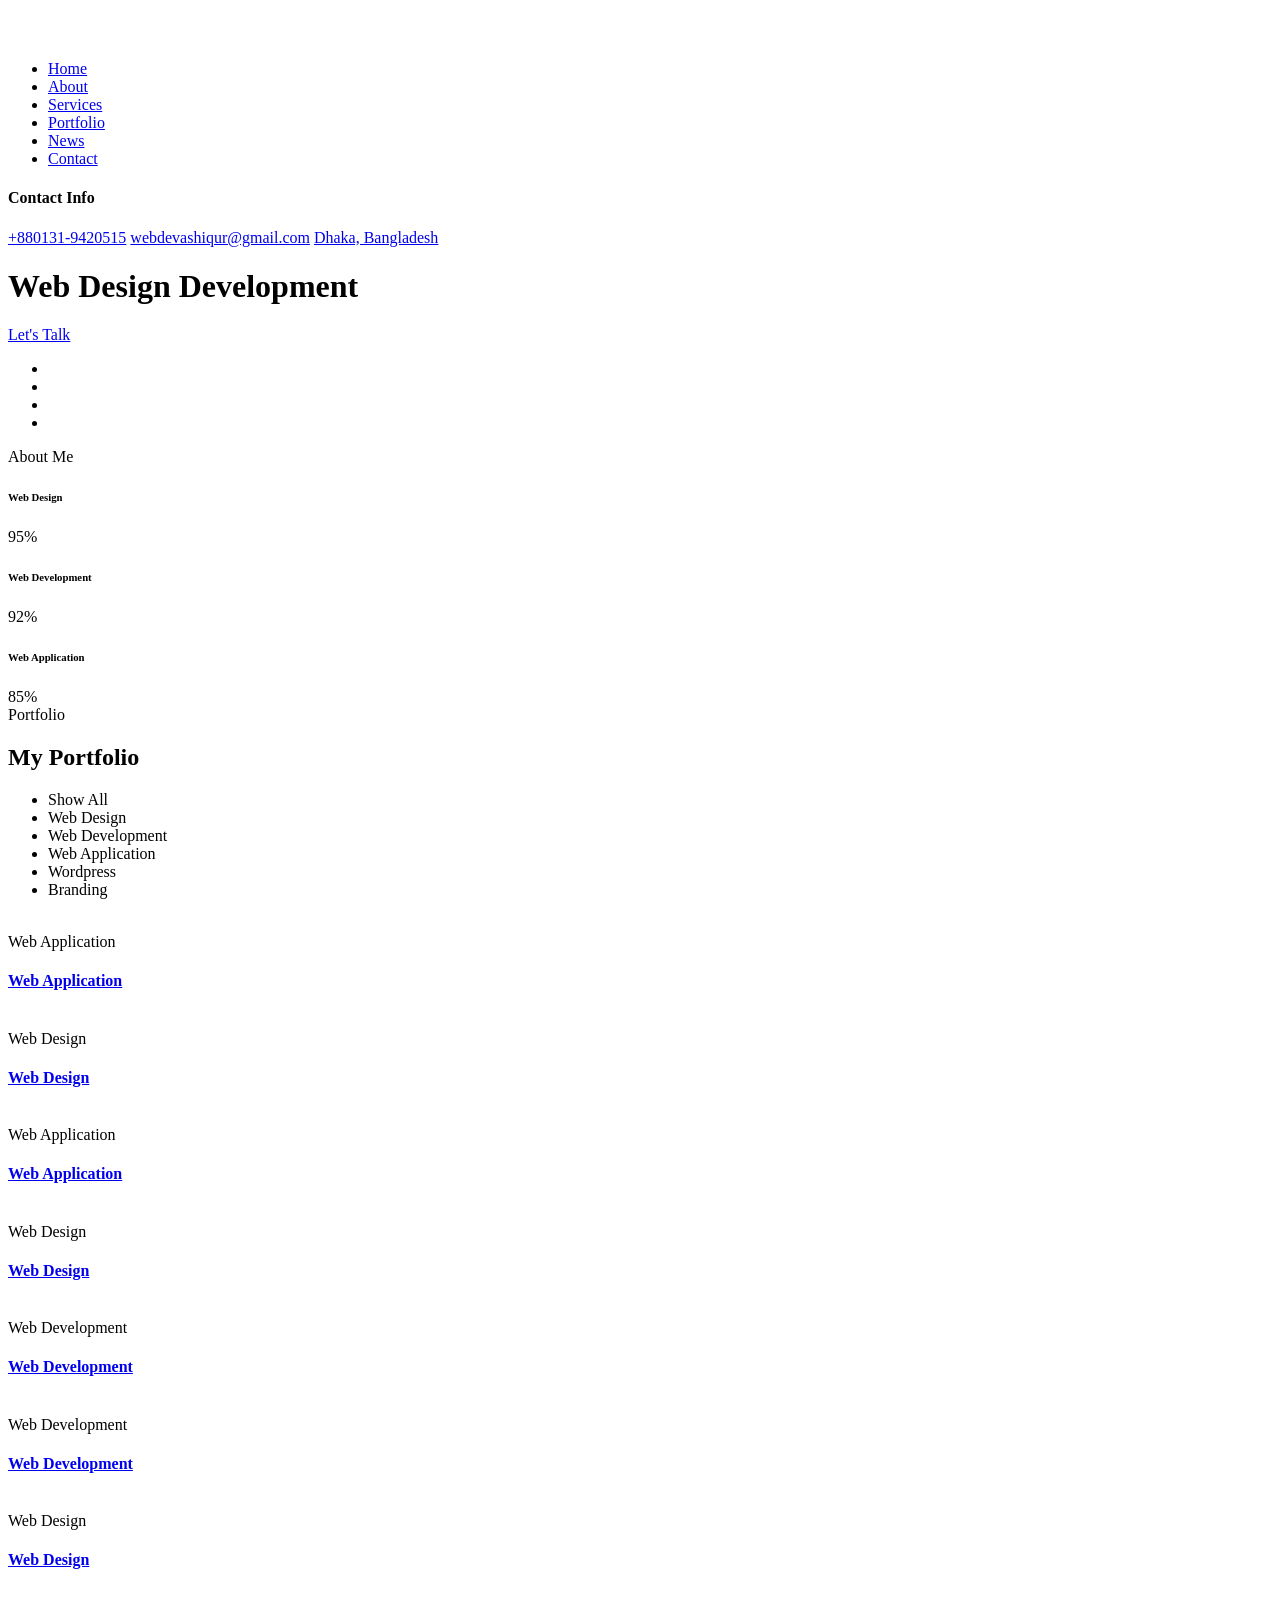
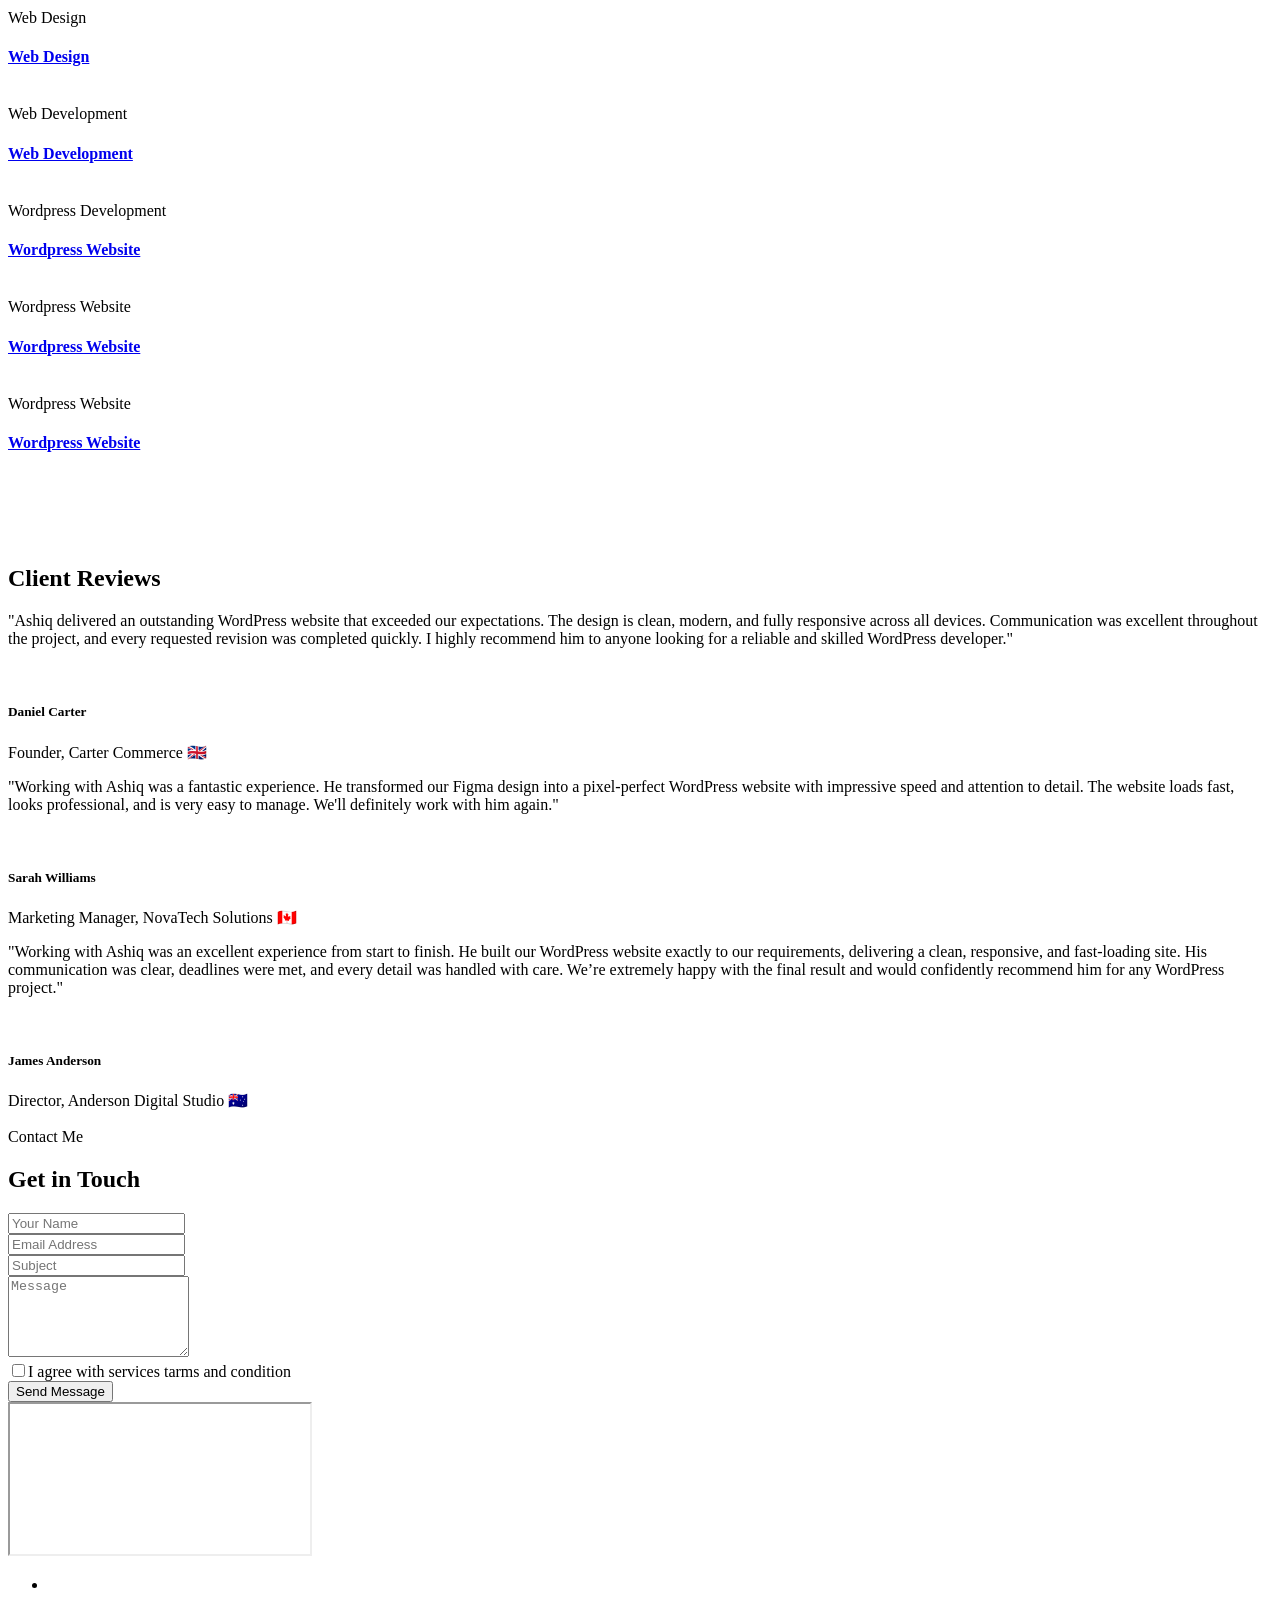
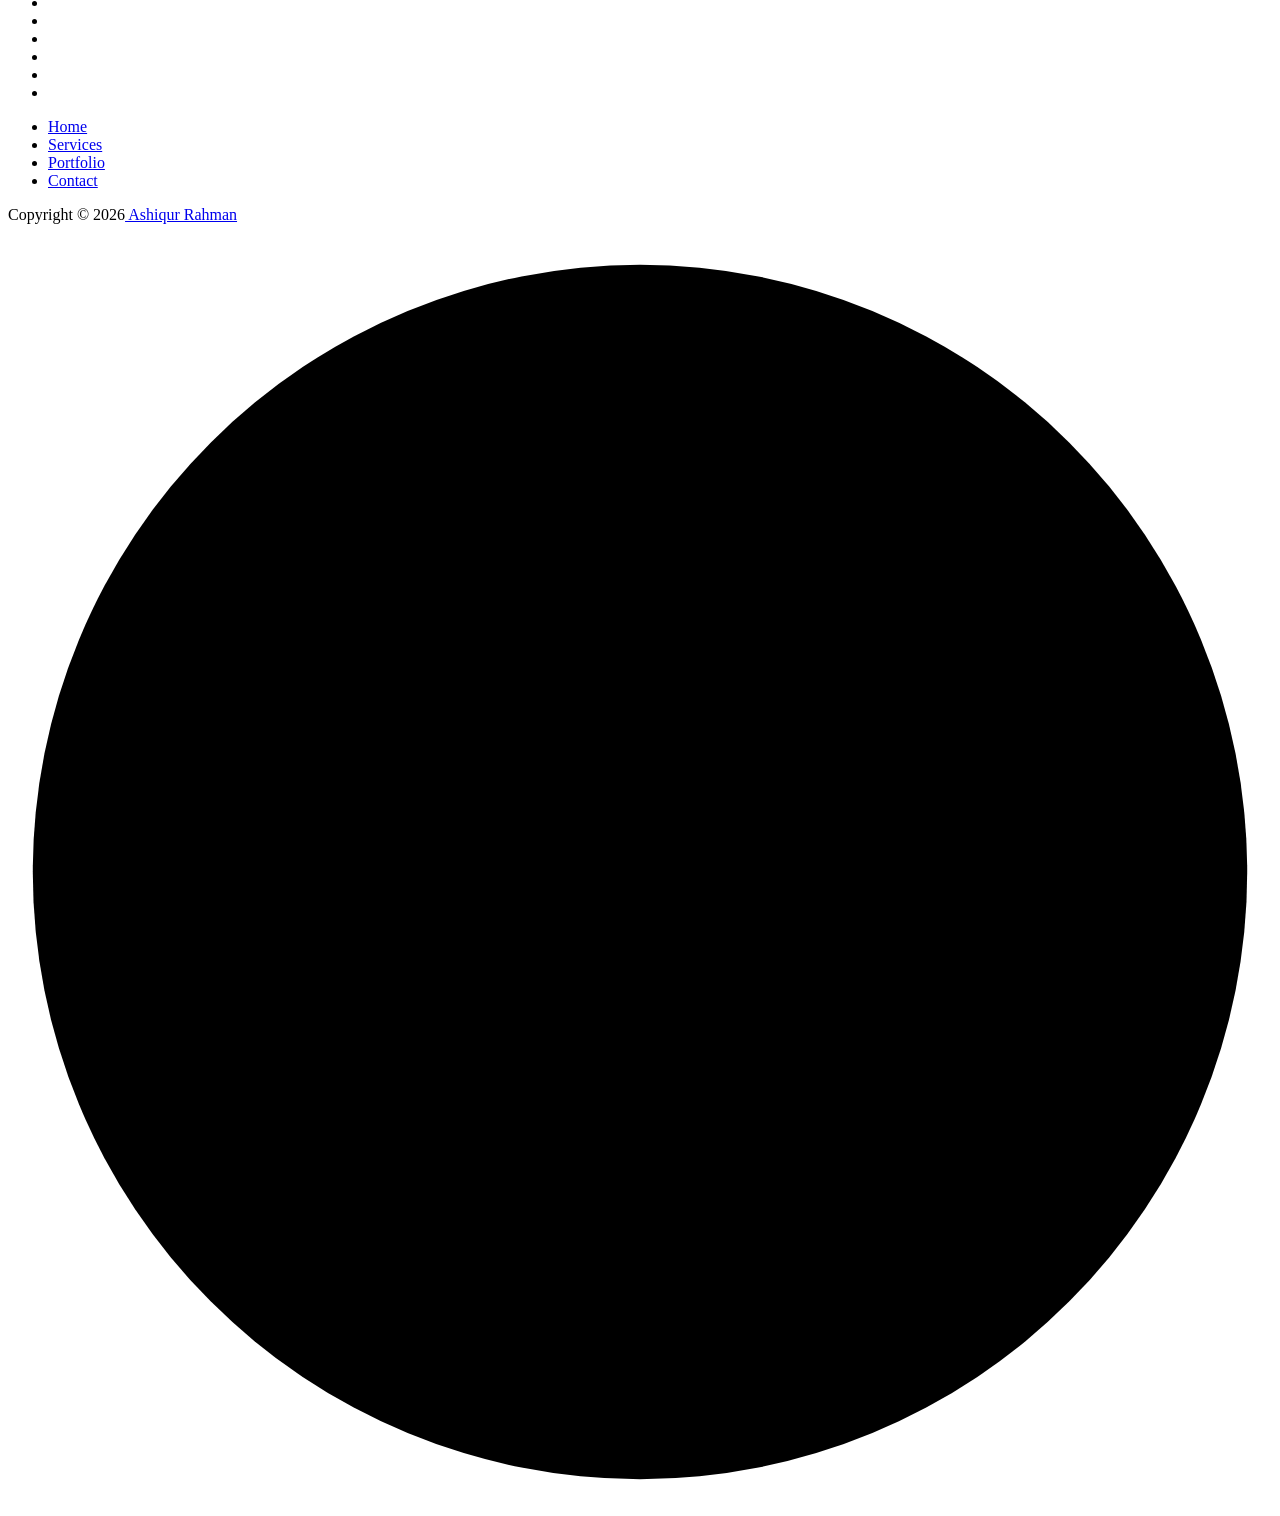
==== index.html @ 3140363d "Add files via upload" ====
<!DOCTYPE html>
<html lang="en">
  <head>
    <!-- Start Meta -->
    <meta charset="UTF-8" />
    <meta http-equiv="X-UA-Compatible" content="IE=edge" />
    <meta name="description" content="Ashiqur Rahman - Portfolio" />
    <meta
      name="keywords"
      content="Ashiqur Rahman, Web Designer, Web Developer, Wordpress, Wordpress Developer, Creative, Digital, multipage, landing, freelancer template"
    />
    <meta name="author" content="Ashiqur-Rahman" />
    <meta name="viewport" content="width=device-width, initial-scale=1" />
    <!-- Title of Site -->
    <title>Ashiqur Rahman - Portfolio</title>
    <!-- Favicons -->
    <link rel="icon" type="image/png" href="assets/img/favicon.png" />
    <!-- Bootstrap CSS -->
    <link rel="stylesheet" href="assets/css/bootstrap.min.css" />
    <!-- font awesome -->
    <link rel="stylesheet" href="assets/css/all.css" />
    <!-- Animate CSS -->
    <link rel="stylesheet" href="assets/css/animate.css" />
    <!-- Swiper -->
    <link rel="stylesheet" href="assets/css/swiper-bundle.min.css" />
    <!-- Magnific -->
    <link rel="stylesheet" href="assets/css/magnific-popup.css" />
    <!-- Mean menu -->
    <link rel="stylesheet" href="assets/css/meanmenu.min.css" />
    <!-- Custom CSS -->
    <link rel="stylesheet" href="assets/sass/style.css" />
  </head>

  <body class="custom__cursor">
    <div class="custom__cursor-one"></div>
    <div class="custom__cursor-two"></div>
    <!-- Preloader start -->
    <div class="theme-loader">
      <div class="spinner">
        <div class="double-bounce1"></div>
        <div class="double-bounce2"></div>
      </div>
    </div>
    <!-- Preloader end -->
    <!-- Header Area Start -->
    <div class="header__area three">
      <div class="container custom-container">
        <div class="header__area-box">
          <div class="header__area-box-logo">
            <a href="index.html">
              <img src="assets/img/logo-2.png" alt="" />
            </a>
          </div>
          <div class="header__area-box-sidebar d-block">
            <div class="header__area-box-sidebar-popup-icon">
              <a href="#"><i class="fal fa-bars"></i></a>
            </div>
          </div>
          <!-- sidebar Menu Start -->
          <div class="header__area-box-sidebar-popup">
            <div class="sidebar-close-btn">
              <a href="#"><i class="fal fa-times"></i></a>
            </div>
            <div class="header__area-box-sidebar-popup-logo">
              <a href="index.html">
                <img src="assets/img/logo-2.png" alt="" />
              </a>
            </div>
            <div class="header__area-box-sidebar-popup-menu">
              <ul>
                <li class="toggle-menu">
                  <a href="#">Home</a>
                </li>
                <li><a href="about.html">About</a></li>
                <li><a href="services.html">Services</a></li>
                <li><a href="portfolio.html">Portfolio</a></li>
                <li><a href="blog.html">News</a></li>
                <li><a href="contact.html">Contact</a></li>
              </ul>
            </div>
            <div class="contact__info">
              <h4 class="mb-25">Contact Info</h4>
              <div class="contact__info-list">
                <a href="tel:+8801319420515"
                  ><i class="fal fa-phone-alt"></i>+880131-9420515</a
                >
                <a href="mailto:webdevashiqur@gmail.com"
                  ><i class="fal fa-envelope-open-text"></i>webdevashiqur@gmail.com</a
                >
                <a href="#"
                  ><i class="fal fa-map-marker-alt"></i>Dhaka, Bangladesh</a
                >
              </div>
            </div>
          </div>
          <div class="sidebar-overlay"></div>
          <!-- sidebar Menu Start -->
        </div>
      </div>
    </div>
    <!-- Header Area End -->
    <!-- Banner Area Start -->
    <div class="banner__area-three" data-background="assets/img/banner-3.jpg">
      <div class="container">
        <div class="row">
          <div class="col-xl-12">
            <div class="banner__area-three-content">
              <h1>Web Design <span>Development</span></h1>
              <a class="theme-btn-1" href="contact.html"
                >Let's Talk <i class="fal fa-long-arrow-right"></i
              ></a>
            </div>
          </div>
        </div>
      </div>
      <div class="banner__area-three-bottom">
        <div class="container custom-container">
          <div class="banner__area-three-bottom-icon">
            <ul>
              <li>
                <a href="#"><i class="fab fa-facebook"></i></a>
              </li>
              <li>
                <a href="#"><i class="fab fa-behance"></i></a>
              </li>
              <li>
                <a href="#"><i class="fab fa-twitter"></i></a>
              </li>
              <li>
                <a href="#"><i class="fab fa-instagram"></i></a>
              </li>
            </ul>
          </div>
        </div>
      </div>
    </div>
    <!-- Banner Area End -->
    <!-- Skill Area Start -->
    <div class="skill__area-two">
      <div class="container">
        <div class="row align-items-center">
          <div class="col-xl-7 col-lg-7 lg-mb-30">
            <div class="skill__area-two-left">
              <span>About Me</span> <img style="width: 50%;" src="assets/img/skills.png" alt="" />
            </div>
          </div>
          <div class="col-xl-5 col-lg-5">
            <div class="skill__area-two-right">
              <div class="skill__area-two-right-skill">
                <div class="skill__area-two-right-skill-item">
                  <div class="skill__area-two-right-skill-item-content">
                    <h6>Web Design</h6>
                    <span class="skill__area-two-right-skill-item-count">
                      <span class="counter">95</span>%</span
                    >
                  </div>
                  <div class="skill__area-two-right-skill-item-inner">
                    <div
                      class="skill__area-two-right-skill-item-bar"
                      data-width="95"
                    ></div>
                  </div>
                </div>
              </div>
              <div class="skill__area-two-right-skill mt-30">
                <div class="skill__area-two-right-skill-item">
                  <div class="skill__area-two-right-skill-item-content">
                    <h6>Web Development</h6>
                    <span class="skill__area-two-right-skill-item-count">
                      <span class="counter">92</span>%</span
                    >
                  </div>
                  <div class="skill__area-two-right-skill-item-inner">
                    <div
                      class="skill__area-two-right-skill-item-bar"
                      data-width="92"
                    ></div>
                  </div>
                </div>
              </div>
              <div class="skill__area-two-right-skill mt-30">
                <div class="skill__area-two-right-skill-item">
                  <div class="skill__area-two-right-skill-item-content">
                    <h6>Web Application</h6>
                    <span class="skill__area-two-right-skill-item-count">
                      <span class="counter">85</span>%</span
                    >
                  </div>
                  <div class="skill__area-two-right-skill-item-inner">
                    <div
                      class="skill__area-two-right-skill-item-bar"
                      data-width="85"
                    ></div>
                  </div>
                </div>
              </div>
            </div>
          </div>
        </div>
      </div>
    </div>
    <!-- Skill Area End -->
    <!-- Portfolio Area Start -->
    <div class="portfolio__area-two section-padding">
      <div class="container">
        <div class="row">
          <div class="col-xl-12 mb-60">
            <div class="portfolio__area-two-title">
              <span class="subtitle-one">Portfolio</span>
              <h2>My Portfolio</h2>
            </div>
            <div class="portfolio__area-two-btn">
              <ul>
                <li class="active" data-filter="*">Show All</li>
                <li data-filter=".design">Web Design</li>
                <li data-filter=".development">Web Development</li>
                <li data-filter=".webapplication">Web Application</li>
                <li data-filter=".wordpress">Wordpress</li>
                <li data-filter=".branding">Branding</li>
              </ul>
            </div>
          </div>
        </div>
        <div class="row portfolio__area-two-active">
          <div
            class="col-xl-4 col-lg-4 col-md-6 portfolio-item webapplication mb-30"
          >
            <div class="portfolio__area-two-item">
              <img
                class="img__full"
                src="assets/img/portfolio/portfolio-8.jpg"
                alt=""
              />
              <div class="portfolio__area-two-item-content">
                <span>Web Application</span>
                <h4><a href="#">Web Application</a></h4>
              </div>
            </div>
          </div>
          <div
            class="col-xl-4 col-lg-4 col-md-6 portfolio-item design mb-30"
          >
            <div class="portfolio__area-two-item">
              <img
                class="img__full"
                src="assets/img/portfolio/portfolio-9.jpg"
                alt=""
              />
              <div class="portfolio__area-two-item-content">
                <span>Web Design</span>
                <h4><a href="#">Web Design</a></h4>
              </div>
            </div>
          </div>
          <div
            class="col-xl-4 col-lg-4 col-md-6 portfolio-item webapplication mb-30"
          >
            <div class="portfolio__area-two-item">
              <img
                class="img__full"
                src="assets/img/portfolio/portfolio-25.jpg"
                alt=""
              />
              <div class="portfolio__area-two-item-content">
                <span>Web Application</span>
                <h4><a href="#">Web Application</a></h4>
              </div>
            </div>
          </div>
          <div class="col-xl-4 col-lg-4 col-md-6 portfolio-item design mb-30">
            <div class="portfolio__area-two-item">
              <img
                class="img__full"
                src="assets/img/portfolio/portfolio-11.jpg"
                alt=""
              />
              <div class="portfolio__area-two-item-content">
                <span>Web Design</span>
                <h4><a href="#">Web Design</a></h4>
              </div>
            </div>
          </div>
          <div
            class="col-xl-4 col-lg-4 col-md-6 portfolio-item development mb-30"
          >
            <div class="portfolio__area-two-item">
              <img
                class="img__full"
                src="assets/img/portfolio/portfolio-12.jpg"
                alt=""
              />
              <div class="portfolio__area-two-item-content">
                <span>Web Development</span>
                <h4><a href="#">Web Development</a></h4>
              </div>
            </div>
          </div>
          <div
            class="col-xl-4 col-lg-4 col-md-6 portfolio-item development mb-30"
          >
            <div class="portfolio__area-two-item">
              <img
                class="img__full"
                src="assets/img/portfolio/portfolio-24.jpg"
                alt=""
              />
              <div class="portfolio__area-two-item-content">
                <span>Web Development</span>
                <h4><a href="#">Web Development</a></h4>
              </div>
            </div>
          </div>
          <div
            class="col-xl-4 col-lg-4 col-md-6 portfolio-item branding lg-mb-30"
          >
            <div class="portfolio__area-two-item">
              <img
                class="img__full"
                src="assets/img/portfolio/portfolio-13.jpg"
                alt=""
              />
              <div class="portfolio__area-two-item-content">
                <span>Web Design</span>
                <h4><a href="#">Web Design</a></h4>
              </div>
            </div>
          </div>
          <div
            class="col-xl-4 col-lg-4 col-md-6 portfolio-item design lg-mb-30"
          >
            <div class="portfolio__area-two-item">
              <img
                class="img__full"
                src="assets/img/portfolio/portfolio-14.jpg"
                alt=""
              />
              <div class="portfolio__area-two-item-content">
                <span>Web Design</span>
                <h4><a href="#">Web Design</a></h4>
              </div>
            </div>
          </div>

          <div
            class="col-xl-4 col-lg-4 col-md-6 portfolio-item development"
          >
            <div class="portfolio__area-two-item">
              <img
                class="img__full"
                src="assets/img/portfolio/portfolio-15.jpg"
                alt=""
              />
              <div class="portfolio__area-two-item-content">
                <span>Web Development</span>
                <h4><a href="#">Web Development</a></h4>
              </div>
            </div>
          </div>

          <div style="margin-top: 20px;" 
            class="col-xl-4 col-lg-4 col-md-6 portfolio-item wordpress">
            <div class="portfolio__area-two-item">
              <img
                class="img__full"
                src="assets/img/portfolio/portfolio-26.jpg" alt=""/>
              <div class="portfolio__area-two-item-content">
                <span>Wordpress Development</span>
                <h4><a href="#">Wordpress Website</a></h4>
              </div>
            </div>
          </div>

          <div style="margin-top: 20px;"
            class="col-xl-4 col-lg-4 col-md-6 portfolio-item wordpress">
            <div class="portfolio__area-two-item">
              <img
                class="img__full"
                src="assets/img/portfolio/portfolio-27.jpg" alt=""/>
              <div class="portfolio__area-two-item-content">
                <span>Wordpress Website</span>
                <h4><a href="#">Wordpress Website</a></h4>
              </div>
            </div>
          </div>
          <div style="margin-top: 20px;"
            class="col-xl-4 col-lg-4 col-md-6 portfolio-item wordpress">
            <div class="portfolio__area-two-item">
              <img
                class="img__full"
                src="assets/img/portfolio/portfolio-28.jpg" alt=""/>
              <div class="portfolio__area-two-item-content">
                <span>Wordpress Website</span>
                <h4><a href="#">Wordpress Website</a></h4>
              </div>
            </div>
          </div>


        </div>
      </div>
    </div>
    <!-- Portfolio Area End -->
    <!-- Sponsors Area Start -->
    <div class="sponsors__area">
      <div class="container">
        <div class="row">
          <div class="col-xl-6"></div>
          <div class="col-xl-6">
            <div class="swiper sponsors-slider">
              <div class="swiper-wrapper">
                <div class="sponsors__area-brand swiper-slide">
                  <a href="#"><img src="assets/img/brand-1.png" alt="" /></a>
                </div>
                <div class="sponsors__area-brand swiper-slide">
                  <a href="#"><img src="assets/img/brand-2.png" alt="" /></a>
                </div>
                <div class="sponsors__area-brand swiper-slide">
                  <a href="#"><img src="assets/img/brand-3.png" alt="" /></a>
                </div>
                <div class="sponsors__area-brand swiper-slide">
                  <a href="#"><img src="assets/img/brand-4.png" alt="" /></a>
                </div>
              </div>
            </div>
          </div>
        </div>
      </div>
    </div>
    <!-- Sponsors Area End -->
    <!-- Reviews Area Start -->
    <div class="reviews__area" data-background="assets/img/reviews.jpg">
      <div class="container">
        <div class="row">
          <div class="col-xl-6 col-lg-8">
            <div class="reviews__area-left">
              <div class="reviews__area-left-title">
                <h2>Client Reviews</h2>
              </div>
              <div class="swiper reviews">
                <div class="swiper-wrapper">
                  <div class="reviews__area-left-item swiper-slide">
                    <p>
                      "Ashiq delivered an outstanding WordPress website that exceeded our expectations. The design is clean, modern, and fully responsive across all devices. Communication was excellent throughout the project, and every requested revision was completed quickly. I highly recommend him to anyone looking for a reliable and skilled WordPress developer."
                    </p>
                    <div class="reviews__area-left-item-client">
                      <div class="reviews__area-left-item-client-avatar">
                        <img src="assets/img/avatar/client.jpg" alt="" />
                      </div>
                      <div class="reviews__area-left-item-client-content">
                        <h5>Daniel Carter</h5>
                        <span>Founder, Carter Commerce 🇬🇧</span>
                      </div>
                    </div>
                  </div>
                  <div class="reviews__area-left-item swiper-slide">
                    <p>
                      "Working with Ashiq was a fantastic experience. He transformed our Figma design into a pixel-perfect WordPress website with impressive speed and attention to detail. The website loads fast, looks professional, and is very easy to manage. We'll definitely work with him again."
                    </p>
                    <div class="reviews__area-left-item-client">
                      <div class="reviews__area-left-item-client-avatar">
                        <img src="assets/img/avatar/client-1.jpg" alt="" />
                      </div>
                      <div class="reviews__area-left-item-client-content">
                        <h5>Sarah Williams</h5>
                        <span>Marketing Manager, NovaTech Solutions 🇨🇦</span>
                      </div>
                    </div>
                  </div>
                  <div class="reviews__area-left-item swiper-slide">
                    <p>
                      "Working with Ashiq was an excellent experience from start to finish. He built our WordPress website exactly to our requirements, delivering a clean, responsive, and fast-loading site. His communication was clear, deadlines were met, and every detail was handled with care. We’re extremely happy with the final result and would confidently recommend him for any WordPress project."
                    </p>
                    <div class="reviews__area-left-item-client">
                      <div class="reviews__area-left-item-client-avatar">
                        <img src="assets/img/avatar/client-2.jpg" alt="" />
                      </div>
                      <div class="reviews__area-left-item-client-content">
                        <h5>James Anderson</h5>
                        <span>Director, Anderson Digital Studio 🇦🇺</span>
                      </div>
                    </div>
                  </div>
                </div>
              </div>
              <div class="reviews__area-left-dots">
                <div class="reviews-pagination"></div>
              </div>
              <div class="reviews__area-left-quote">
                <img src="assets/img/icon/quote.png" alt="" />
              </div>
            </div>
          </div>
        </div>
      </div>
    </div>
    <!-- Reviews Area End -->
    <!-- Contact Area Start -->
    <div class="contact__area section-padding">
      <div class="container">
        <div class="row mb-60">
          <div class="col-xl-12">
            <div class="contact__area-title lg-t-center">
              <span class="subtitle">Contact Me</span>
              <h2>Get in Touch</h2>
            </div>
          </div>
        </div>
        <div class="row">
          <div class="col-xl-12">
            <div class="contact__area-bottom">
              <div class="contact__area-bottom-form">
                <form
                  id="contact-form"
                  action="assets/form/mail.php"
                  method="POST"
                >
                  <div class="row">
                    <div class="col-sm-12 mb-25">
                      <div class="contact__area-bottom-form-item">
                        <input
                          type="text"
                          name="name"
                          placeholder="Your Name"
                          required="required"
                        />
                      </div>
                    </div>
                    <div class="col-sm-12 mb-25">
                      <div class="contact__area-bottom-form-item">
                        <input
                          type="text"
                          name="email"
                          placeholder="Email Address"
                          required="required"
                        />
                      </div>
                    </div>
                    <div class="col-sm-12 mb-25">
                      <div class="contact__area-bottom-form-item">
                        <input
                          type="text"
                          name="subject"
                          placeholder="Subject"
                          required="required"
                        />
                      </div>
                    </div>
                    <div class="col-sm-12 mb-30">
                      <div class="contact__area-bottom-form-item">
                        <textarea
                          name="message"
                          rows="5"
                          placeholder="Message"
                        ></textarea>
                      </div>
                    </div>
                    <div class="col-sm-12 mb-45">
                      <div class="contact__area-bottom-form-item">
                        <label>
                          <input class="mr-10" type="checkbox" />I agree with
                          services tarms and condition</label
                        >
                      </div>
                    </div>
                    <div class="col-sm-12">
                      <div class="contact__area-bottom-form-item">
                        <button class="theme-btn-1" type="submit">
                          Send Message<i class="far fa-long-arrow-right"></i>
                        </button>
                      </div>
                    </div>
                  </div>
                </form>
              </div>
              <div class="contact__area-bottom-map">
                <iframe src="https://www.google.com/maps/embed?pb=!1m18!1m12!1m3!1d3747017.370244542!2d87.70239785129296!3d23.489425343264124!2m3!1f0!2f0!3f0!3m2!1i1024!2i768!4f13.1!3m3!1m2!1s0x30adaaed80e18ba7%3A0xf2d28e0c4e1fc6b!2sBangladesh!5e0!3m2!1sen!2sbd!4v1783237589223!5m2!1sen!2sbd"loading="lazy"></iframe>
              </div>
            </div>
          </div>
        </div>
      </div>
    </div>
    <!-- Contact Area End -->
    <!-- Footer Area Start -->
    <div class="footer__area pt-60 pb-60">
      <div class="container">
        <div class="row align-items-center">
          <div class="col-xl-12">
            <div class="footer__area-widget t-center">
              <div class="footer__area-widget-about">
                <div class="footer__area-widget-about-social three">
                  <ul>
                    <li>
                      <a href="#"><i class="fab fa-facebook-f"></i></a>
                    </li>
                    <li>
                      <a href="#"><i class="fab fa-twitter"></i></a>
                    </li>
                    <li>
                      <a href="#"><i class="fab fa-behance"></i></a>
                    </li>
                    <li>
                      <a href="#"><i class="fab fa-linkedin-in"></i></a>
                    </li>
                    <li>
                      <a href="#"><i class="fal fa-basketball-ball"></i></a>
                    </li>
                    <li>
                      <a href="#"><i class="fab fa-pinterest-p"></i></a>
                    </li>
                    <li>
                      <a href="#"><i class="fab fa-instagram"></i></a>
                    </li>
                  </ul>
                </div>
                <div class="footer__area-widget-about-menu three">
                  <ul>
                    <li><a href="index.html">Home</a></li>
                    <li><a href="services.html">Services</a></li>
                    <!-- <li><a href="blog-standard.html">News</a></li> -->
                    <li><a href="portfolio-1.html">Portfolio</a></li>
                    <li><a href="contact.html">Contact</a></li>
                  </ul>
                </div>
              </div>
            </div>
          </div>
        </div>
      </div>
    </div>
    <!-- Footer Area End -->
    <!-- Copyright Area Start -->
    <div class="copyright__area">
      <div class="container">
        <div class="row align-items-center copyright__area-border">
          <div class="col-xl-12">
            <div class="copyright__area-left t-center">
              <p>
                Copyright © 2026<a href="index.html"> Ashiqur Rahman</a>
              </p>
            </div>
          </div>
        </div>
      </div>
    </div>
    <!-- Copyright Area End -->
    <!-- Scroll Btn Start -->
    <div class="scroll-up">
      <svg
        class="scroll-circle svg-content"
        width="100%"
        height="100%"
        viewBox="-1 -1 102 102"
      >
        <path d="M50,1 a49,49 0 0,1 0,98 a49,49 0 0,1 0,-98" />
      </svg>
    </div>
    <!-- Scroll Btn End -->
    <!-- Main JS -->
    <script src="assets/js/jquery-3.6.0.min.js"></script>
    <!-- Bootstrap JS -->
    <script src="assets/js/bootstrap.min.js"></script>
    <!-- Counter up -->
    <script src="assets/js/jquery.counterup.min.js"></script>
    <!-- Popper JS -->
    <script src="assets/js/popper.min.js"></script>
    <!-- Progressbar JS -->
    <script src="assets/js/progressbar.min.js"></script>
    <!-- Magnific JS -->
    <script src="assets/js/jquery.magnific-popup.min.js"></script>
    <!-- Swiper JS -->
    <script src="assets/js/swiper-bundle.min.js"></script>
    <!-- Waypoints JS -->
    <script src="assets/js/jquery.waypoints.min.js"></script>
    <!-- Isotope JS -->
    <script src="assets/js/isotope.pkgd.min.js"></script>
    <!-- Mean menu -->
    <script src="assets/js/jquery.meanmenu.min.js"></script>
    <!-- Custom JS -->
    <script src="assets/js/custom.js"></script>
  </body>
</html>
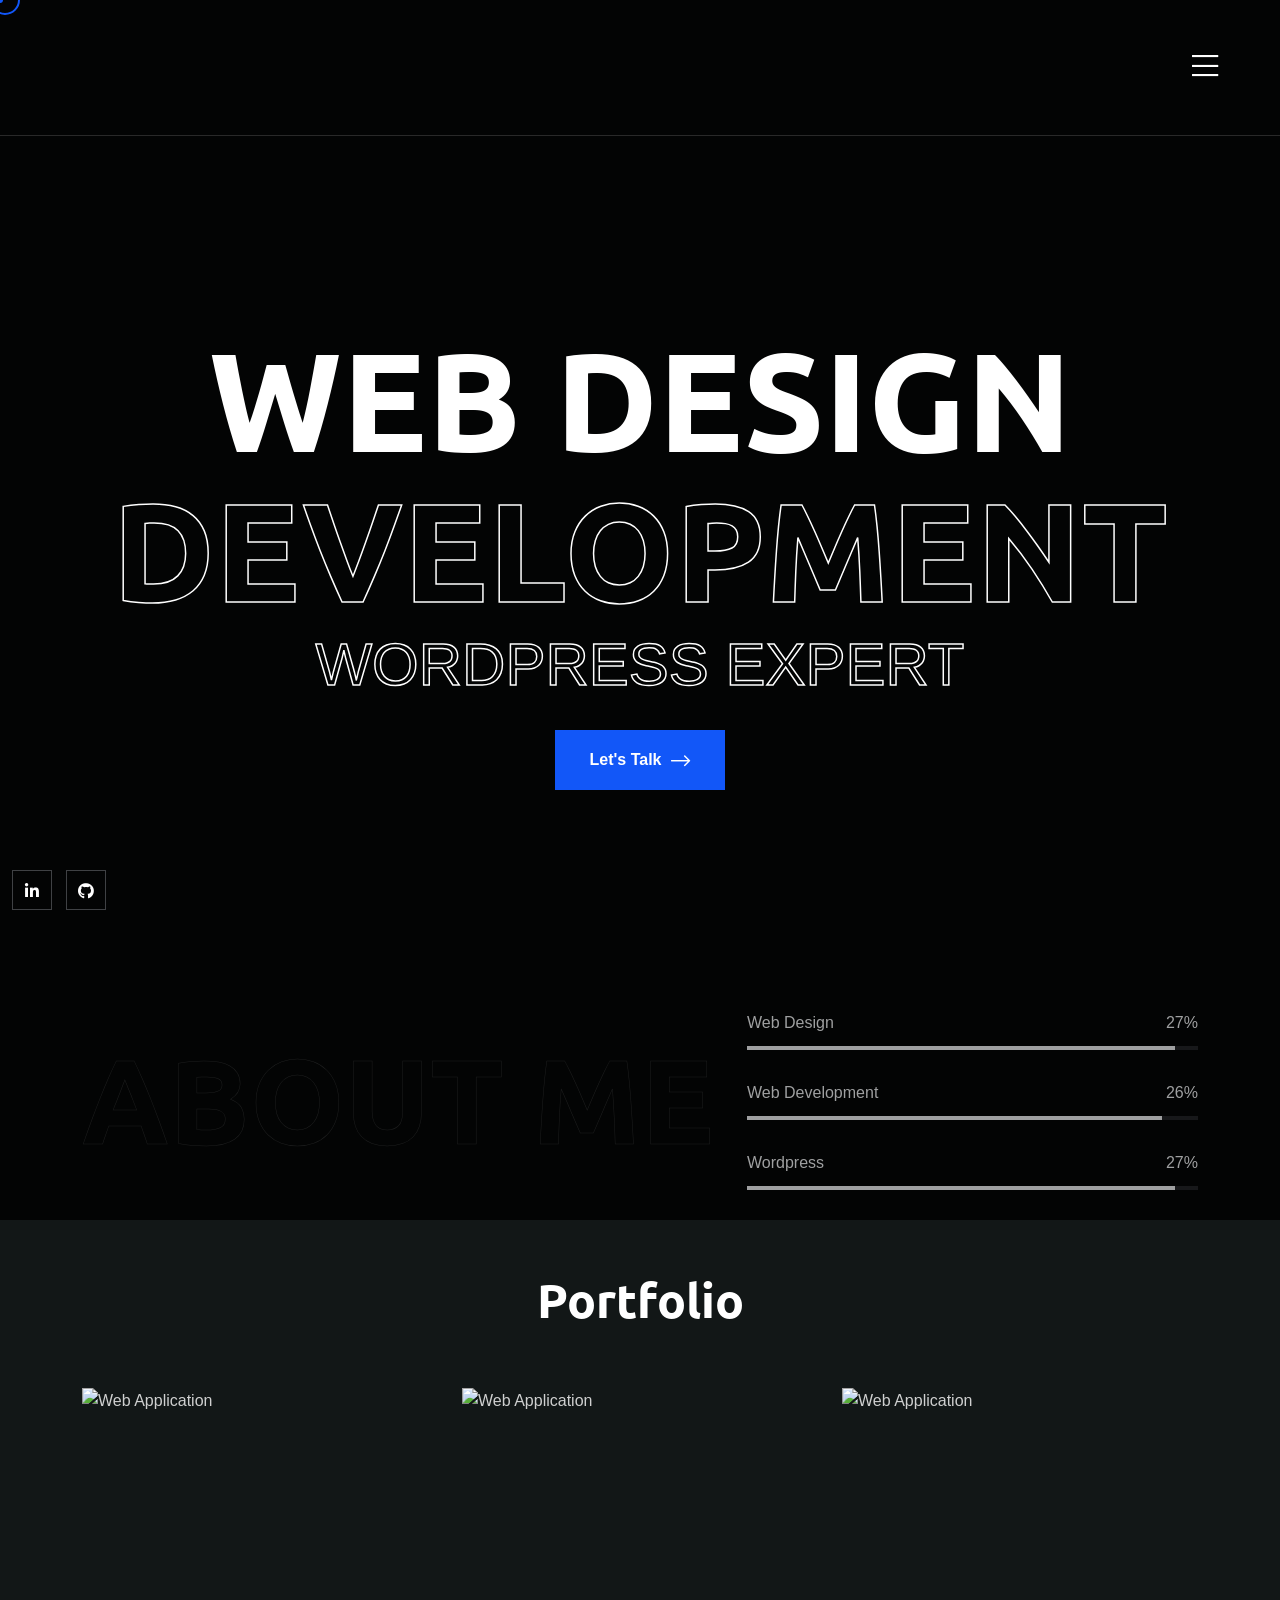
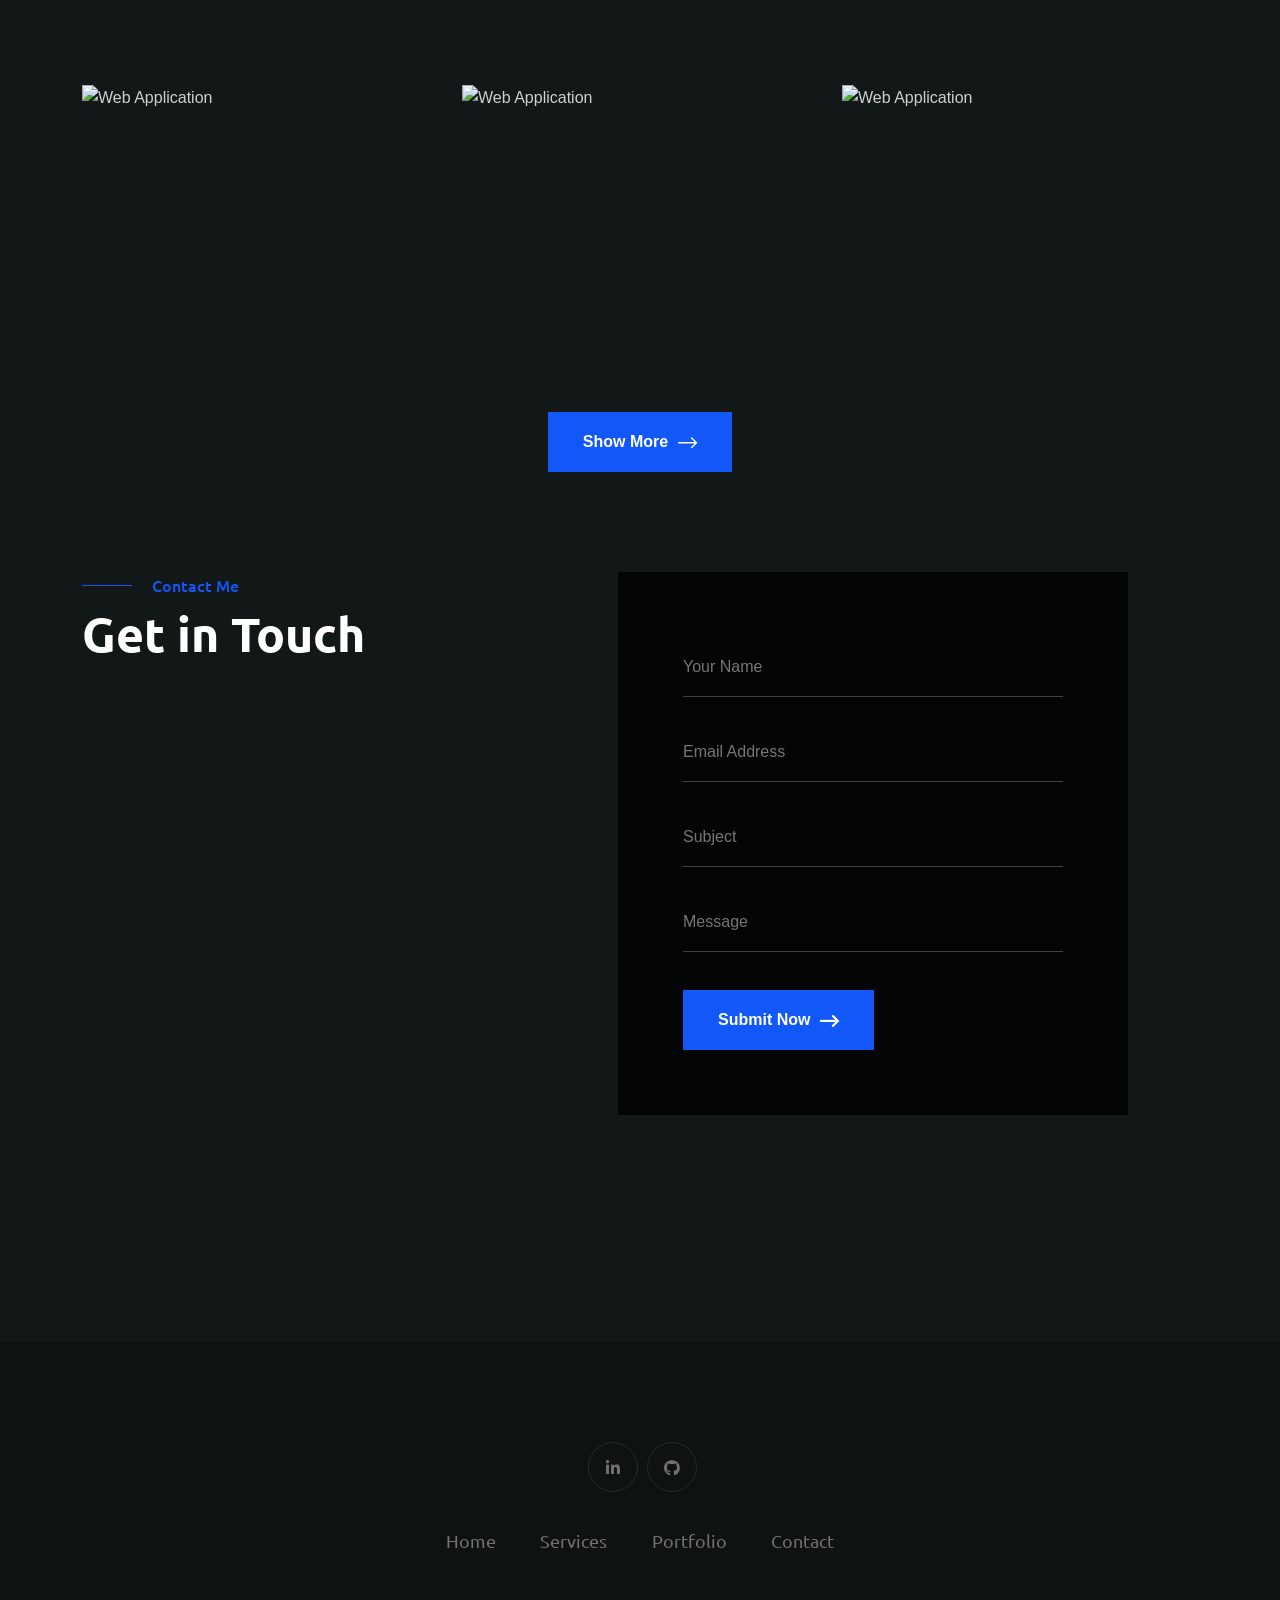
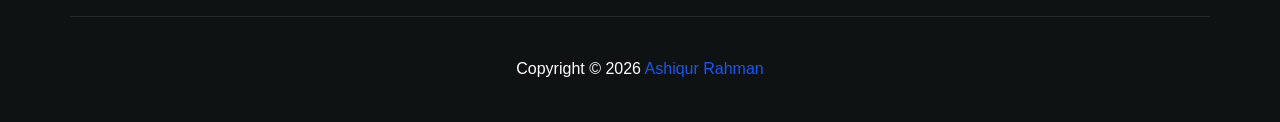
==== commit 58663abf: "Add files via upload" ====
--- a/index.html
+++ b/index.html
@@ -7,7 +7,7 @@
     <meta name="description" content="Ashiqur Rahman - Portfolio" />
     <meta
       name="keywords"
-      content="Ashiqur Rahman, Web Designer, Web Developer, Wordpress, Wordpress Developer, Creative, Digital, multipage, landing, freelancer template"
+      content="Ashiqur Rahman, Web Designer, Web Developer, Wordpress, Wordpress Developer, Creative, Digital, multipage, landing, freelancer"
     />
     <meta name="author" content="Ashiqur-Rahman" />
     <meta name="viewport" content="width=device-width, initial-scale=1" />
@@ -68,13 +68,13 @@
             </div>
             <div class="header__area-box-sidebar-popup-menu">
               <ul>
-                <li class="toggle-menu">
-                  <a href="#">Home</a>
+                <li class="toggle-menu active">
+                  <a href="index.html">Home</a>
                 </li>
                 <li><a href="about.html">About</a></li>
                 <li><a href="services.html">Services</a></li>
                 <li><a href="portfolio.html">Portfolio</a></li>
-                <li><a href="blog.html">News</a></li>
+                <!-- <li><a href="blog.html">News</a></li> -->
                 <li><a href="contact.html">Contact</a></li>
               </ul>
             </div>
@@ -84,9 +84,8 @@
                 <a href="tel:+8801319420515"
                   ><i class="fal fa-phone-alt"></i>+880131-9420515</a
                 >
-                <a href="mailto:webdevashiqur@gmail.com"
-                  ><i class="fal fa-envelope-open-text"></i>webdevashiqur@gmail.com</a
-                >
+                <a href="mailto:ashiqurdev85@gmail.com">
+                      <i class="fal fa-envelope-open-text"></i> ashiqurdev85@gmail.com</a>
                 <a href="#"
                   ><i class="fal fa-map-marker-alt"></i>Dhaka, Bangladesh</a
                 >
@@ -105,8 +104,13 @@
         <div class="row">
           <div class="col-xl-12">
             <div class="banner__area-three-content">
-              <h1>Web Design <span>Development</span></h1>
-              <a class="theme-btn-1" href="contact.html"
+  <h1>
+    Web Design
+    <span>Development</span>
+</h1>
+
+<p class="hero-expert">WordPress Expert</p>
+              <a style="margin-top: 30px;" class="theme-btn-1" href="contact.html"
                 >Let's Talk <i class="fal fa-long-arrow-right"></i
               ></a>
             </div>
@@ -118,16 +122,15 @@
           <div class="banner__area-three-bottom-icon">
             <ul>
               <li>
-                <a href="#"><i class="fab fa-facebook"></i></a>
+                <a href="https://www.linkedin.com/in/ashiqur-rahman-webdev/" target="_blank">
+                  <i class="fab fa-linkedin-in"></i>
+                </a>
               </li>
+
               <li>
-                <a href="#"><i class="fab fa-behance"></i></a>
-              </li>
-              <li>
-                <a href="#"><i class="fab fa-twitter"></i></a>
-              </li>
-              <li>
-                <a href="#"><i class="fab fa-instagram"></i></a>
+                <a href="https://github.com/webDeveloperAshiq" target="_blank">
+                  <i class="fab fa-github"></i>
+                </a>
               </li>
             </ul>
           </div>
@@ -181,15 +184,15 @@
               <div class="skill__area-two-right-skill mt-30">
                 <div class="skill__area-two-right-skill-item">
                   <div class="skill__area-two-right-skill-item-content">
-                    <h6>Web Application</h6>
+                    <h6>Wordpress</h6>
                     <span class="skill__area-two-right-skill-item-count">
-                      <span class="counter">85</span>%</span
+                      <span class="counter">95</span>%</span
                     >
                   </div>
                   <div class="skill__area-two-right-skill-item-inner">
                     <div
                       class="skill__area-two-right-skill-item-bar"
-                      data-width="85"
+                      data-width="95"
                     ></div>
                   </div>
                 </div>
@@ -206,202 +209,180 @@
         <div class="row">
           <div class="col-xl-12 mb-60">
             <div class="portfolio__area-two-title">
-              <span class="subtitle-one">Portfolio</span>
-              <h2>My Portfolio</h2>
-            </div>
-            <div class="portfolio__area-two-btn">
-              <ul>
-                <li class="active" data-filter="*">Show All</li>
-                <li data-filter=".design">Web Design</li>
-                <li data-filter=".development">Web Development</li>
-                <li data-filter=".webapplication">Web Application</li>
-                <li data-filter=".wordpress">Wordpress</li>
-                <li data-filter=".branding">Branding</li>
-              </ul>
+              <h2>Portfolio</h2>
             </div>
           </div>
         </div>
         <div class="row portfolio__area-two-active">
-          <div
-            class="col-xl-4 col-lg-4 col-md-6 portfolio-item webapplication mb-30"
-          >
+<!-- Portfolio-1 Start -->
+          <div class="col-xl-4 col-lg-4 col-md-6 portfolio-item webapplication mb-30">
             <div class="portfolio__area-two-item">
-              <img
-                class="img__full"
-                src="assets/img/portfolio/portfolio-8.jpg"
-                alt=""
-              />
-              <div class="portfolio__area-two-item-content">
-                <span>Web Application</span>
-                <h4><a href="#">Web Application</a></h4>
-              </div>
-            </div>
-          </div>
-          <div
-            class="col-xl-4 col-lg-4 col-md-6 portfolio-item design mb-30"
-          >
+              <img class="img__full"
+                  src="assets/img/portfolio-main/petmart.png"
+                  alt="Web Application">
+              <div class="portfolio-overlay">
+                  <div class="portfolio-overlay-content">
+                      <div class="portfolio-buttons">
+                          <a href="petnest.html" class="portfolio-btn">
+                              Details
+                          </a>
+                          <a href="https://webdeveloperashiq.github.io/petnest/"
+                             target="_blank"
+                             rel="noopener noreferrer"
+                             class="portfolio-btn">
+                              Live Preview
+                          </a>
+                      </div>
+                  </div>
+              </div>
+          </div>
+          </div>
+<!-- Portfolio-1 End -->
+
+<!-- Portfolio-2 Start -->
+          <div class="col-xl-4 col-lg-4 col-md-6 portfolio-item webapplication mb-30">
             <div class="portfolio__area-two-item">
-              <img
-                class="img__full"
-                src="assets/img/portfolio/portfolio-9.jpg"
-                alt=""
-              />
-              <div class="portfolio__area-two-item-content">
-                <span>Web Design</span>
-                <h4><a href="#">Web Design</a></h4>
-              </div>
-            </div>
-          </div>
-          <div
-            class="col-xl-4 col-lg-4 col-md-6 portfolio-item webapplication mb-30"
-          >
+              <img class="img__full"
+                  src="assets/img/portfolio-main/washnest.png"
+                  alt="Web Application">
+              <div class="portfolio-overlay">
+                  <div class="portfolio-overlay-content">
+                      <div class="portfolio-buttons">
+                          <a href="washnest.html" class="portfolio-btn">
+                              Details
+                          </a>
+                          <a href="https://webdeveloperashiq.github.io/WashNestLaundryservice/"
+                             target="_blank"
+                             rel="noopener noreferrer"
+                             class="portfolio-btn">
+                              Live Preview
+                          </a>
+                      </div>
+                  </div>
+              </div>
+          </div>
+          </div>
+<!-- Portfolio-2 End -->
+
+<!-- Portfolio-3 Start -->
+          <div class="col-xl-4 col-lg-4 col-md-6 portfolio-item webapplication mb-30">
             <div class="portfolio__area-two-item">
-              <img
-                class="img__full"
-                src="assets/img/portfolio/portfolio-25.jpg"
-                alt=""
-              />
-              <div class="portfolio__area-two-item-content">
-                <span>Web Application</span>
-                <h4><a href="#">Web Application</a></h4>
-              </div>
-            </div>
-          </div>
-          <div class="col-xl-4 col-lg-4 col-md-6 portfolio-item design mb-30">
+              <img class="img__full"
+                  src="assets/img/portfolio-main/forgefit.png"
+                  alt="Web Application">
+              <div class="portfolio-overlay">
+                  <div class="portfolio-overlay-content">
+                      <div class="portfolio-buttons">
+                          <a href="forgefit.html" class="portfolio-btn">
+                              Details
+                          </a>
+                          <a href="https://webdeveloperashiq.github.io/ForgeFit/"
+                             target="_blank"
+                             rel="noopener noreferrer"
+                             class="portfolio-btn">
+                              Live Preview
+                          </a>
+                      </div>
+                  </div>
+              </div>
+          </div>
+          </div>
+<!-- Portfolio-3 End -->
+
+<!-- Portfolio-4 Start -->
+          <div class="col-xl-4 col-lg-4 col-md-6 portfolio-item webapplication mb-30">
             <div class="portfolio__area-two-item">
-              <img
-                class="img__full"
-                src="assets/img/portfolio/portfolio-11.jpg"
-                alt=""
-              />
-              <div class="portfolio__area-two-item-content">
-                <span>Web Design</span>
-                <h4><a href="#">Web Design</a></h4>
-              </div>
-            </div>
-          </div>
-          <div
-            class="col-xl-4 col-lg-4 col-md-6 portfolio-item development mb-30"
-          >
+              <img class="img__full"
+                  src="assets/img/portfolio-main/apexroofing.png"
+                  alt="Web Application">
+              <div class="portfolio-overlay">
+                  <div class="portfolio-overlay-content">
+                      <div class="portfolio-buttons">
+                          <a href="apex-roofing.html" class="portfolio-btn">
+                              Details
+                          </a>
+                          <a href="https://webdeveloperashiq.github.io/ApexRoofingService/index.html"
+                             target="_blank"
+                             rel="noopener noreferrer"
+                             class="portfolio-btn">
+                              Live Preview
+                          </a>
+                      </div>
+                  </div>
+              </div>
+          </div>
+          </div>
+<!-- Portfolio-4 End -->
+
+<!-- Portfolio-5 Start -->
+          <div class="col-xl-4 col-lg-4 col-md-6 portfolio-item webapplication mb-30">
             <div class="portfolio__area-two-item">
-              <img
-                class="img__full"
-                src="assets/img/portfolio/portfolio-12.jpg"
-                alt=""
-              />
-              <div class="portfolio__area-two-item-content">
-                <span>Web Development</span>
-                <h4><a href="#">Web Development</a></h4>
-              </div>
-            </div>
-          </div>
-          <div
-            class="col-xl-4 col-lg-4 col-md-6 portfolio-item development mb-30"
-          >
+              <img class="img__full"
+                  src="assets/img/portfolio-main/elitewash.png"
+                  alt="Web Application">
+              <div class="portfolio-overlay">
+                  <div class="portfolio-overlay-content">
+                      <div class="portfolio-buttons">
+                          <a href="elitewash.html" class="portfolio-btn">
+                              Details
+                          </a>
+                          <a href="https://webdeveloperashiq.github.io/carwash3/"
+                             target="_blank"
+                             rel="noopener noreferrer"
+                             class="portfolio-btn">
+                              Live Preview
+                          </a>
+                      </div>
+                  </div>
+              </div>
+          </div>
+          </div>
+<!-- Portfolio-5 End -->
+
+<!-- Portfolio-6 Start -->
+          <div class="col-xl-4 col-lg-4 col-md-6 portfolio-item webapplication mb-30">
             <div class="portfolio__area-two-item">
-              <img
-                class="img__full"
-                src="assets/img/portfolio/portfolio-24.jpg"
-                alt=""
-              />
-              <div class="portfolio__area-two-item-content">
-                <span>Web Development</span>
-                <h4><a href="#">Web Development</a></h4>
-              </div>
-            </div>
-          </div>
-          <div
-            class="col-xl-4 col-lg-4 col-md-6 portfolio-item branding lg-mb-30"
-          >
-            <div class="portfolio__area-two-item">
-              <img
-                class="img__full"
-                src="assets/img/portfolio/portfolio-13.jpg"
-                alt=""
-              />
-              <div class="portfolio__area-two-item-content">
-                <span>Web Design</span>
-                <h4><a href="#">Web Design</a></h4>
-              </div>
-            </div>
-          </div>
-          <div
-            class="col-xl-4 col-lg-4 col-md-6 portfolio-item design lg-mb-30"
-          >
-            <div class="portfolio__area-two-item">
-              <img
-                class="img__full"
-                src="assets/img/portfolio/portfolio-14.jpg"
-                alt=""
-              />
-              <div class="portfolio__area-two-item-content">
-                <span>Web Design</span>
-                <h4><a href="#">Web Design</a></h4>
-              </div>
-            </div>
-          </div>
-
-          <div
-            class="col-xl-4 col-lg-4 col-md-6 portfolio-item development"
-          >
-            <div class="portfolio__area-two-item">
-              <img
-                class="img__full"
-                src="assets/img/portfolio/portfolio-15.jpg"
-                alt=""
-              />
-              <div class="portfolio__area-two-item-content">
-                <span>Web Development</span>
-                <h4><a href="#">Web Development</a></h4>
-              </div>
-            </div>
-          </div>
-
-          <div style="margin-top: 20px;" 
-            class="col-xl-4 col-lg-4 col-md-6 portfolio-item wordpress">
-            <div class="portfolio__area-two-item">
-              <img
-                class="img__full"
-                src="assets/img/portfolio/portfolio-26.jpg" alt=""/>
-              <div class="portfolio__area-two-item-content">
-                <span>Wordpress Development</span>
-                <h4><a href="#">Wordpress Website</a></h4>
-              </div>
-            </div>
-          </div>
-
-          <div style="margin-top: 20px;"
-            class="col-xl-4 col-lg-4 col-md-6 portfolio-item wordpress">
-            <div class="portfolio__area-two-item">
-              <img
-                class="img__full"
-                src="assets/img/portfolio/portfolio-27.jpg" alt=""/>
-              <div class="portfolio__area-two-item-content">
-                <span>Wordpress Website</span>
-                <h4><a href="#">Wordpress Website</a></h4>
-              </div>
-            </div>
-          </div>
-          <div style="margin-top: 20px;"
-            class="col-xl-4 col-lg-4 col-md-6 portfolio-item wordpress">
-            <div class="portfolio__area-two-item">
-              <img
-                class="img__full"
-                src="assets/img/portfolio/portfolio-28.jpg" alt=""/>
-              <div class="portfolio__area-two-item-content">
-                <span>Wordpress Website</span>
-                <h4><a href="#">Wordpress Website</a></h4>
-              </div>
-            </div>
-          </div>
-
-
-        </div>
-      </div>
-    </div>
+              <img class="img__full"
+                  src="assets/img/portfolio-main/gardenaura.png"
+                  alt="Web Application">
+              <div class="portfolio-overlay">
+                  <div class="portfolio-overlay-content">
+                      <div class="portfolio-buttons">
+                          <a href="gardenaura.html" class="portfolio-btn">
+                              Details
+                          </a>
+                          <a href="https://webdeveloperashiq.github.io/gardenAura-gardening-service/index.html"
+                             target="_blank"
+                             rel="noopener noreferrer"
+                             class="portfolio-btn">
+                              Live Preview
+                          </a>
+                      </div>
+                  </div>
+              </div>
+          </div>
+          </div>
+<!-- Portfolio-6 End -->
+<div class="portfolio-show-more">
+             <a class="theme-btn-1" href="portfolio.html">
+                Show More <i class="fal fa-long-arrow-right"></i>
+              </a>
+           </div>
+        </div>
+      </div>
+    </div>
+
+          <!-- 
+      
+        </div>
+      </div>
+    </div> -->
     <!-- Portfolio Area End -->
+
+
+
     <!-- Sponsors Area Start -->
-    <div class="sponsors__area">
+   <!--  <div class="sponsors__area">
       <div class="container">
         <div class="row">
           <div class="col-xl-6"></div>
@@ -425,10 +406,10 @@
           </div>
         </div>
       </div>
-    </div>
+    </div> -->
     <!-- Sponsors Area End -->
     <!-- Reviews Area Start -->
-    <div class="reviews__area" data-background="assets/img/reviews.jpg">
+    <!-- <div class="reviews__area" data-background="assets/img/reviews.jpg">
       <div class="container">
         <div class="row">
           <div class="col-xl-6 col-lg-8">
@@ -492,7 +473,7 @@
           </div>
         </div>
       </div>
-    </div>
+    </div> -->
     <!-- Reviews Area End -->
     <!-- Contact Area Start -->
     <div class="contact__area section-padding">
@@ -509,63 +490,78 @@
           <div class="col-xl-12">
             <div class="contact__area-bottom">
               <div class="contact__area-bottom-form">
-                <form
-                  id="contact-form"
-                  action="assets/form/mail.php"
-                  method="POST"
-                >
+                 <form id="contact-form" 
+                      action="https://api.web3forms.com/submit" 
+                      method="POST">
+                  <!-- Web3Forms Access Key -->
+                  <input
+                    type="hidden"
+                    name="access_key"
+                    value="137bc694-3d95-448f-88bc-c1fafa0acda3"/>
+                  <!-- Email Subject -->
+                  <input
+                    type="hidden"
+                    name="subject"
+                    value="New Message From Ashiq Portfolio"/>
                   <div class="row">
+                    <!-- Name -->
                     <div class="col-sm-12 mb-25">
                       <div class="contact__area-bottom-form-item">
                         <input
                           type="text"
                           name="name"
                           placeholder="Your Name"
-                          required="required"
+                          required
+                          minlength="2"
+                          maxlength="50"
+                          autocomplete="name"
                         />
                       </div>
                     </div>
+                    <!-- Email -->
+                    <div class="col-sm-12 mb-25">
+                      <div class="contact__area-bottom-form-item">
+                        <input
+                          type="email"
+                          name="email"
+                          placeholder="Email Address"
+                          required
+                          autocomplete="email"
+                        />
+                      </div>
+                    </div>
+                    <!-- Subject -->
                     <div class="col-sm-12 mb-25">
                       <div class="contact__area-bottom-form-item">
                         <input
                           type="text"
-                          name="email"
-                          placeholder="Email Address"
-                          required="required"
+                          name="user_subject"
+                          placeholder="Subject"
+                          required
+                          minlength="3"
+                          maxlength="100"
                         />
                       </div>
                     </div>
-                    <div class="col-sm-12 mb-25">
-                      <div class="contact__area-bottom-form-item">
-                        <input
-                          type="text"
-                          name="subject"
-                          placeholder="Subject"
-                          required="required"
-                        />
-                      </div>
-                    </div>
+                    <!-- Message -->
                     <div class="col-sm-12 mb-30">
                       <div class="contact__area-bottom-form-item">
                         <textarea
                           name="message"
                           rows="5"
                           placeholder="Message"
+                          required
+                          minlength="10"
+                          maxlength="1000"
                         ></textarea>
                       </div>
                     </div>
-                    <div class="col-sm-12 mb-45">
-                      <div class="contact__area-bottom-form-item">
-                        <label>
-                          <input class="mr-10" type="checkbox" />I agree with
-                          services tarms and condition</label
-                        >
-                      </div>
-                    </div>
+                    <!-- Submit -->
                     <div class="col-sm-12">
                       <div class="contact__area-bottom-form-item">
                         <button class="theme-btn-1" type="submit">
-                          Send Message<i class="far fa-long-arrow-right"></i>
+                          Submit Now
+                          <i class="far fa-long-arrow-right"></i>
                         </button>
                       </div>
                     </div>
@@ -591,27 +587,17 @@
                 <div class="footer__area-widget-about-social three">
                   <ul>
                     <li>
-                      <a href="#"><i class="fab fa-facebook-f"></i></a>
+                      <a href="https://www.linkedin.com/in/ashiqur-rahman-webdev/" target="_blank">
+                        <i class="fab fa-linkedin-in"></i>
+                      </a>
                     </li>
+
                     <li>
-                      <a href="#"><i class="fab fa-twitter"></i></a>
+                      <a href="https://github.com/webDeveloperAshiq" target="_blank">
+                        <i class="fab fa-github"></i>
+                      </a>
                     </li>
-                    <li>
-                      <a href="#"><i class="fab fa-behance"></i></a>
-                    </li>
-                    <li>
-                      <a href="#"><i class="fab fa-linkedin-in"></i></a>
-                    </li>
-                    <li>
-                      <a href="#"><i class="fal fa-basketball-ball"></i></a>
-                    </li>
-                    <li>
-                      <a href="#"><i class="fab fa-pinterest-p"></i></a>
-                    </li>
-                    <li>
-                      <a href="#"><i class="fab fa-instagram"></i></a>
-                    </li>
-                  </ul>
+                </ul>
                 </div>
                 <div class="footer__area-widget-about-menu three">
                   <ul>
@@ -678,5 +664,108 @@
     <script src="assets/js/jquery.meanmenu.min.js"></script>
     <!-- Custom JS -->
     <script src="assets/js/custom.js"></script>
+
+    <!-- Messgase JS -->
+    <script>
+        document.addEventListener("DOMContentLoaded", function () {
+
+            const form = document.getElementById("contact-form");
+            const button = form.querySelector('button[type="submit"]');
+
+            const messageBox = document.createElement("div");
+
+            messageBox.id = "contact-form-message";
+            messageBox.style.display = "none";
+            messageBox.style.marginTop = "20px";
+            messageBox.style.padding = "14px 18px";
+            messageBox.style.fontSize = "16px";
+            messageBox.style.border = "1px solid";
+
+            form.appendChild(messageBox);
+
+            form.addEventListener("submit", async function (e) {
+
+                e.preventDefault();
+
+                const originalButton = button.innerHTML;
+
+                // Loading
+                button.disabled = true;
+                button.innerHTML =
+                    'Sending... <i class="fal fa-spinner fa-spin"></i>';
+
+                messageBox.style.display = "none";
+
+                try {
+
+                    const formData = new FormData(form);
+
+                    // Web3Forms official JSON method
+                    const object = Object.fromEntries(formData);
+                    const json = JSON.stringify(object);
+
+                    const response = await fetch(
+                        "https://api.web3forms.com/submit",
+                        {
+                            method: "POST",
+
+                            headers: {
+                                "Content-Type": "application/json",
+                                "Accept": "application/json"
+                            },
+
+                            body: json
+                        }
+                    );
+
+                    const data = await response.json();
+
+                    console.log("Web3Forms response:", data);
+
+                    if (response.status === 200 && data.success) {
+
+                        messageBox.style.display = "block";
+                        messageBox.style.color = "#00c853";
+                        messageBox.style.borderColor = "#00c853";
+
+                        messageBox.innerHTML =
+                            '<i class="fal fa-check-circle"></i> ' +
+                            'Message sent successfully!';
+
+                        form.reset();
+
+                    } else {
+
+                        messageBox.style.display = "block";
+                        messageBox.style.color = "#ff4444";
+                        messageBox.style.borderColor = "#ff4444";
+
+                        messageBox.innerHTML =
+                            '<i class="fal fa-times-circle"></i> ' +
+                            (data.message || "Something went wrong.");
+
+                        console.log("Web3Forms error:", data);
+                    }
+
+                } catch (error) {
+
+                    console.error("Form error:", error);
+
+                    messageBox.style.display = "block";
+                    messageBox.style.color = "#ff4444";
+                    messageBox.style.borderColor = "#ff4444";
+
+                    messageBox.innerHTML =
+                        '<i class="fal fa-times-circle"></i> ' +
+                        'Unable to send your message. Please try again.';
+
+                }
+
+                // Button restore
+                button.disabled = false;
+                button.innerHTML = originalButton;
+            });
+        });
+    </script>
   </body>
 </html>
--- a/assets/sass/style.css
+++ b/assets/sass/style.css
@@ -0,0 +1,6119 @@
+/*==========================================================================
+Font
+========================================================================== */
+/*==========================================================================
+Color
+========================================================================== */
+/*==========================================================================
+Common Css
+==========================================================================*/
+@import url("https://fonts.googleapis.com/css2?family=Lora:wght@400;500;600;700&display=swap");
+@import url("https://fonts.googleapis.com/css2?family=Ubuntu:wght@300;400;500;700&display=swap");
+body {
+  font-family: "Inter", sans-serif;
+  color: #CFD0D0;
+  font-size: 16px;
+  line-height: 26px;
+  font-weight: 400;
+}
+
+img {
+  max-width: 100%;
+  height: auto;
+  transition: all 0.4s ease-out 0s;
+}
+
+a {
+  outline: none;
+  color: inherit;
+  text-decoration: none;
+}
+
+a,
+button,
+i {
+  text-decoration: none;
+  color: inherit;
+}
+
+a:focus,
+a:hover {
+  text-decoration: none;
+  color: inherit;
+}
+
+.section-padding {
+  padding: 50px 0px;
+}
+
+@media (max-width: 575px) {
+  .section-padding {
+    padding: 30px 0px;
+  }
+}
+.display-none {
+  display: none;
+}
+
+.img__full {
+  width: 100%;
+}
+
+/*==========================================================================
+Form
+==========================================================================*/
+button,
+input[type=button],
+input[type=reset],
+input[type=submit] {
+  border: 1px solid #272A2A;
+  border-color: transparent;
+  border-radius: 0px;
+  background: #1257F8;
+  color: #FFFFFF;
+  line-height: 1;
+  padding: 0.6em 1em 0.4em;
+}
+
+button:hover,
+input[type=button]:hover,
+input[type=reset]:hover,
+input[type=submit]:hover {
+  border-color: transparent;
+}
+
+button:active,
+button:focus,
+input[type=button]:active,
+input[type=button]:focus,
+input[type=reset]:active,
+input[type=reset]:focus,
+input[type=submit]:active,
+input[type=submit]:focus {
+  border-color: transparent;
+}
+
+input[type=text],
+input[type=email],
+input[type=url],
+input[type=password],
+input[type=search],
+input[type=number],
+input[type=tel],
+input[type=range],
+input[type=date],
+input[type=month],
+input[type=week],
+input[type=time],
+input[type=datetime],
+input[type=datetime-local],
+input[type=color],
+textarea {
+  color: #FFFFFF;
+  border: 1px solid;
+  border-radius: 0px;
+  width: 100%;
+  height: 60px;
+  border: 1px solid #272A2A;
+  background: #FFFFFF;
+  padding-left: 20px;
+}
+
+input[type=text]:focus,
+input[type=email]:focus,
+input[type=url]:focus,
+input[type=password]:focus,
+input[type=search]:focus,
+input[type=number]:focus,
+input[type=tel]:focus,
+input[type=range]:focus,
+input[type=date]:focus,
+input[type=month]:focus,
+input[type=week]:focus,
+input[type=time]:focus,
+input[type=datetime]:focus,
+input[type=datetime-local]:focus,
+input[type=color]:focus,
+textarea:focus {
+  color: #FFFFFF;
+  outline: none;
+  box-shadow: none;
+  border-color: #1257F8;
+}
+
+select {
+  border: 1px solid #3F4144;
+}
+
+textarea {
+  width: 100%;
+  height: 150px;
+  padding-top: 15px;
+}
+
+button,
+button:hover,
+button:focus {
+  box-shadow: none;
+  border: none;
+  outline: none;
+}
+
+/*==========================================================================
+Hedging CSS
+==========================================================================*/
+h1 {
+  font-size: 84px;
+  line-height: 94px;
+  padding: 0;
+  margin: 0;
+  color: #FFFFFF;
+  font-family: "Ubuntu", sans-serif;
+  font-weight: 700;
+}
+
+h2 {
+  font-size: 48px;
+  line-height: 58px;
+  padding: 0;
+  margin: 0;
+  color: #FFFFFF;
+  font-family: "Ubuntu", sans-serif;
+  font-weight: 700;
+}
+
+h3 {
+  font-size: 30px;
+  line-height: 40px;
+  padding: 0;
+  margin: 0;
+  color: #FFFFFF;
+  font-family: "Ubuntu", sans-serif;
+  font-weight: 700;
+}
+
+h4 {
+  font-size: 24px;
+  line-height: 34px;
+  padding: 0;
+  margin: 0;
+  color: #FFFFFF;
+  font-family: "Ubuntu", sans-serif;
+  font-weight: 700;
+}
+
+h5 {
+  font-size: 20px;
+  line-height: 30px;
+  padding: 0;
+  margin: 0;
+  color: #FFFFFF;
+  font-family: "Ubuntu", sans-serif;
+  font-weight: 700;
+}
+
+h6 {
+  font-size: 18px;
+  line-height: 28px;
+  padding: 0;
+  margin: 0;
+  color: #FFFFFF;
+  font-family: "Ubuntu", sans-serif;
+  font-weight: 700;
+}
+
+p {
+  font-size: 16px;
+  line-height: 26px;
+  padding: 0;
+  margin: 0;
+  color: #9FA0A1;
+  font-family: "Inter", sans-serif;
+}
+
+.t-left {
+  text-align: left;
+}
+
+.t-center {
+  text-align: center;
+}
+
+.t-right {
+  text-align: right;
+}
+
+@media (max-width: 767px) {
+  h2 {
+    font-size: 46px;
+    line-height: 56px;
+  }
+}
+@media (max-width: 530px) {
+  h2 {
+    font-size: 40px;
+    line-height: 50px;
+  }
+}
+@media (max-width: 460px) {
+  h2 {
+    font-size: 38px;
+    line-height: 48px;
+  }
+}
+@media (max-width: 430px) {
+  h2 {
+    font-size: 30px;
+    line-height: 40px;
+  }
+  h3 {
+    font-size: 26px;
+    line-height: 36px;
+  }
+  h4 {
+    font-size: 24px;
+    line-height: 34px;
+  }
+}
+/*==========================================================================
+Theme Btn CSS
+==========================================================================*/
+.theme-btn,
+.theme-btn-1 {
+  background: #1257F8;
+  color: #FFFFFF;
+  display: inline-flex;
+  font-size: 16px;
+  padding: 0 35px;
+  text-align: center;
+  font-weight: 700;
+  font-family: "Inter", sans-serif;
+  z-index: 3;
+  position: relative;
+  transition: all 0.5s ease-out 0s;
+  align-items: center;
+  line-height: 60px;
+  overflow: hidden;
+}
+.theme-btn::after,
+.theme-btn-1::after {
+  position: absolute;
+  content: "";
+  position: absolute;
+  width: 0;
+  transition: all 0.5s ease-out 0s;
+  height: 100%;
+  top: 0;
+  left: 0;
+  right: 0;
+  margin: 0 auto;
+  z-index: -1;
+}
+.theme-btn i::before,
+.theme-btn-1 i::before {
+  font-size: 22px;
+  margin-left: 10px;
+  top: 1px;
+  position: relative;
+}
+.theme-btn:hover,
+.theme-btn-1:hover {
+  color: #FFFFFF;
+}
+.theme-btn:hover::after,
+.theme-btn-1:hover::after {
+  width: 100%;
+}
+.theme-btn:focus,
+.theme-btn-1:focus {
+  color: #FFFFFF;
+}
+
+.theme-btn {
+  background: #005BA4;
+}
+.theme-btn:hover {
+  color: #030404;
+}
+.theme-btn::after {
+  background: #FFFFFF;
+}
+
+.theme-btn-1 {
+  background: #1257F8;
+}
+.theme-btn-1:hover {
+  color: #030404;
+}
+.theme-btn-1::after {
+  background: #FFFFFF;
+}
+
+.simple-btn {
+  display: inline-block;
+  color: #FFFFFF;
+  font-size: 14px;
+  line-height: 24px;
+  font-weight: 600;
+  transition: all 0.4s ease-in-out;
+  text-transform: capitalize;
+}
+.simple-btn i {
+  position: relative;
+  top: 1px;
+  margin-left: 8px;
+}
+.simple-btn:hover {
+  color: #1257F8;
+}
+
+.subtitle {
+  display: inline-block;
+  position: relative;
+  font-weight: 500;
+  color: #1257F8;
+  text-transform: capitalize;
+  z-index: 1;
+  margin-bottom: 6px;
+  padding-left: 70px;
+  font-family: "Ubuntu", sans-serif;
+}
+.subtitle::after {
+  position: absolute;
+  top: 13px;
+  content: "";
+  left: 0;
+  width: 50px;
+  height: 1px;
+  background: #1257F8;
+}
+.subtitle.one {
+  color: #005BA4;
+}
+.subtitle.one::after {
+  background: #005BA4;
+}
+
+.subtitle-one {
+  display: inline-block;
+  font-family: "Ubuntu", sans-serif;
+  position: relative;
+  font-weight: 600;
+  color: #1257F8;
+  text-transform: capitalize;
+  z-index: 1;
+  margin-bottom: 6px;
+}
+
+@-webkit-keyframes rotate {
+  100% {
+    transform: rotate(90deg);
+  }
+}
+
+@keyframes rotate {
+  100% {
+    transform: rotate(90deg);
+  }
+}
+/*==========================================================================
+Scroll Top CSS
+==========================================================================*/
+.scroll-up {
+  cursor: pointer;
+  display: block;
+  border-radius: 50px;
+  box-shadow: inset 0 0 0 2px #3F4144;
+  z-index: 10000;
+  opacity: 0;
+  visibility: hidden;
+  transform: translateY(15px);
+  position: fixed;
+  right: 20px;
+  bottom: 20px;
+  height: 50px;
+  width: 50px;
+  transition: all 200ms linear;
+}
+.scroll-up::after {
+  position: absolute;
+  font-family: "Font Awesome 5 Pro";
+  content: "\f176";
+  text-align: center;
+  line-height: 50px;
+  font-size: 24px;
+  color: #1257F8;
+  left: 0;
+  top: 0;
+  font-size: 20px;
+  height: 50px;
+  width: 50px;
+  cursor: pointer;
+  display: block;
+  z-index: 1;
+  transition: all 200ms linear;
+}
+.scroll-up.active-scroll {
+  opacity: 1;
+  visibility: visible;
+  transform: translateY(0);
+}
+.scroll-up svg path {
+  fill: none;
+}
+.scroll-up svg.scroll-circle path {
+  stroke: #1257F8;
+  stroke-width: 4;
+  box-sizing: border-box;
+  transition: all 200ms linear;
+}
+
+.scroll-one {
+  box-shadow: inset 0 0 0 2px #121717;
+}
+.scroll-one::after {
+  color: #005BA4;
+}
+.scroll-one svg.scroll-circle path {
+  stroke: #005BA4;
+}
+
+/*==========================================================================
+Preloader CSS
+========================================================================== */
+.spinner {
+  width: 80px;
+  height: 80px;
+  position: relative;
+  margin: 100px auto;
+}
+
+.double-bounce1,
+.double-bounce2 {
+  width: 100%;
+  height: 100%;
+  border-radius: 50%;
+  background-color: #FFFFFF;
+  opacity: 0.6;
+  position: absolute;
+  top: 0;
+  left: 0;
+  -webkit-animation: sk-bounce 2s infinite ease-in-out;
+          animation: sk-bounce 2s infinite ease-in-out;
+}
+
+.double-bounce2 {
+  -webkit-animation-delay: -1s;
+          animation-delay: -1s;
+}
+
+@-webkit-keyframes sk-bounce {
+  0%, 100% {
+    transform: scale(0);
+    -webkit-transform: scale(0);
+  }
+  50% {
+    transform: scale(1);
+    -webkit-transform: scale(1);
+  }
+}
+
+@keyframes sk-bounce {
+  0%, 100% {
+    transform: scale(0);
+    -webkit-transform: scale(0);
+  }
+  50% {
+    transform: scale(1);
+    -webkit-transform: scale(1);
+  }
+}
+.theme-loader {
+  position: fixed;
+  width: 100%;
+  height: 100%;
+  background: #030404;
+  z-index: 9999999999;
+}
+
+.theme-loader .spinner {
+  left: 50%;
+  top: 50%;
+  margin-left: -40px;
+  margin-top: -40px;
+}
+
+/*==========================================================================
+Video Animation CSS
+==========================================================================*/
+.video-pulse::after, .video-pulse::before {
+  position: absolute;
+  content: "";
+  width: 100%;
+  height: 100%;
+  border: 1px solid #FFFFFF;
+  left: 0;
+  top: 0;
+  border-radius: 50%;
+  -webkit-animation-duration: 2.5s;
+          animation-duration: 2.5s;
+  -webkit-animation-timing-function: linear;
+          animation-timing-function: linear;
+  -webkit-animation-name: video-animation;
+          animation-name: video-animation;
+  -webkit-animation-iteration-count: infinite;
+          animation-iteration-count: infinite;
+}
+
+.video-pulse::before {
+  -webkit-animation-delay: 1s;
+          animation-delay: 1s;
+}
+
+@-webkit-keyframes video-animation {
+  0% {
+    opacity: 0.5;
+    transform: scale(1);
+  }
+  50% {
+    opacity: 0.2;
+    transform: scale(1.5);
+  }
+  100% {
+    opacity: 0;
+    transform: scale(2);
+  }
+}
+
+@keyframes video-animation {
+  0% {
+    opacity: 0.5;
+    transform: scale(1);
+  }
+  50% {
+    opacity: 0.2;
+    transform: scale(1.5);
+  }
+  100% {
+    opacity: 0;
+    transform: scale(2);
+  }
+}
+/*==========================================================================
+Custom Cursor
+========================================================================== */
+.custom__cursor-one {
+  width: 30px;
+  height: 30px;
+  border-radius: 100%;
+  border: 2px solid #1257F8;
+  transition: all 200ms ease-out;
+  position: fixed;
+  pointer-events: none;
+  left: 0;
+  top: 0;
+  transform: translate(calc(-50% + 5px), -50%);
+  z-index: 999999;
+}
+.custom__cursor-one.main {
+  border-color: #005BA4;
+}
+
+.custom__cursor-two {
+  width: 6px;
+  height: 6px;
+  border-radius: 100%;
+  background: #1257F8;
+  position: fixed;
+  transform: translate(-50%, -50%);
+  pointer-events: none;
+  transition: width 0.3s, height 0.3s, opacity 0.3s;
+  z-index: 999999;
+}
+.custom__cursor-two.main {
+  background: #005BA4;
+}
+
+.custom__cursor__hover {
+  background: #1257F8;
+  opacity: 0.2;
+  width: 70px;
+  height: 70px;
+}
+.custom__cursor__hover.main {
+  background: #005BA4;
+  opacity: 0.4;
+}
+
+.custom-container {
+  max-width: 1700px;
+  margin: 0 auto;
+}
+
+.mt-0 {
+  margin-top: 0px;
+}
+
+.mb-0 {
+  margin-bottom: 0px;
+}
+
+.ml-0 {
+  margin-left: 0px;
+}
+
+.mr-0 {
+  margin-right: 0px;
+}
+
+.pt-0 {
+  padding-top: 0px;
+}
+
+.pb-0 {
+  padding-bottom: 0px;
+}
+
+.pl-0 {
+  padding-left: 0px;
+}
+
+.pr-0 {
+  padding-right: 0px;
+}
+
+.mt-5 {
+  margin-top: 5px;
+}
+
+.mb-5 {
+  margin-bottom: 5px;
+}
+
+.ml-5 {
+  margin-left: 5px;
+}
+
+.mr-5 {
+  margin-right: 5px;
+}
+
+.pt-5 {
+  padding-top: 5px;
+}
+
+.pb-5 {
+  padding-bottom: 5px;
+}
+
+.pl-5 {
+  padding-left: 5px;
+}
+
+.pr-5 {
+  padding-right: 5px;
+}
+
+.mt-10 {
+  margin-top: 10px;
+}
+
+.mb-10 {
+  margin-bottom: 10px;
+}
+
+.ml-10 {
+  margin-left: 10px;
+}
+
+.mr-10 {
+  margin-right: 10px;
+}
+
+.pt-10 {
+  padding-top: 10px;
+}
+
+.pb-10 {
+  padding-bottom: 10px;
+}
+
+.pl-10 {
+  padding-left: 10px;
+}
+
+.pr-10 {
+  padding-right: 10px;
+}
+
+.mt-15 {
+  margin-top: 15px;
+}
+
+.mb-15 {
+  margin-bottom: 15px;
+}
+
+.ml-15 {
+  margin-left: 15px;
+}
+
+.mr-15 {
+  margin-right: 15px;
+}
+
+.pt-15 {
+  padding-top: 15px;
+}
+
+.pb-15 {
+  padding-bottom: 15px;
+}
+
+.pl-15 {
+  padding-left: 15px;
+}
+
+.pr-15 {
+  padding-right: 15px;
+}
+
+.mt-20 {
+  margin-top: 20px;
+}
+
+.mb-20 {
+  margin-bottom: 20px;
+}
+
+.ml-20 {
+  margin-left: 20px;
+}
+
+.mr-20 {
+  margin-right: 20px;
+}
+
+.pt-20 {
+  padding-top: 20px;
+}
+
+.pb-20 {
+  padding-bottom: 20px;
+}
+
+.pl-20 {
+  padding-left: 20px;
+}
+
+.pr-20 {
+  padding-right: 20px;
+}
+
+.mt-25 {
+  margin-top: 25px;
+}
+
+.mb-25 {
+  margin-bottom: 25px;
+}
+
+.ml-25 {
+  margin-left: 25px;
+}
+
+.mr-25 {
+  margin-right: 25px;
+}
+
+.pt-25 {
+  padding-top: 25px;
+}
+
+.pb-25 {
+  padding-bottom: 25px;
+}
+
+.pl-25 {
+  padding-left: 25px;
+}
+
+.pr-25 {
+  padding-right: 25px;
+}
+
+.mt-30 {
+  margin-top: 30px;
+}
+
+.mb-30 {
+  margin-bottom: 30px;
+}
+
+.ml-30 {
+  margin-left: 30px;
+}
+
+.mr-30 {
+  margin-right: 30px;
+}
+
+.pt-30 {
+  padding-top: 30px;
+}
+
+.pb-30 {
+  padding-bottom: 30px;
+}
+
+.pl-30 {
+  padding-left: 30px;
+}
+
+.pr-30 {
+  padding-right: 30px;
+}
+
+.mt-35 {
+  margin-top: 35px;
+}
+
+.mb-35 {
+  margin-bottom: 35px;
+}
+
+.ml-35 {
+  margin-left: 35px;
+}
+
+.mr-35 {
+  margin-right: 35px;
+}
+
+.pt-35 {
+  padding-top: 35px;
+}
+
+.pb-35 {
+  padding-bottom: 35px;
+}
+
+.pl-35 {
+  padding-left: 35px;
+}
+
+.pr-35 {
+  padding-right: 35px;
+}
+
+.mt-40 {
+  margin-top: 40px;
+}
+
+.mb-40 {
+  margin-bottom: 40px;
+}
+
+.ml-40 {
+  margin-left: 40px;
+}
+
+.mr-40 {
+  margin-right: 40px;
+}
+
+.pt-40 {
+  padding-top: 40px;
+}
+
+.pb-40 {
+  padding-bottom: 40px;
+}
+
+.pl-40 {
+  padding-left: 40px;
+}
+
+.pr-40 {
+  padding-right: 40px;
+}
+
+.mt-45 {
+  margin-top: 45px;
+}
+
+.mb-45 {
+  margin-bottom: 45px;
+}
+
+.ml-45 {
+  margin-left: 45px;
+}
+
+.mr-45 {
+  margin-right: 45px;
+}
+
+.pt-45 {
+  padding-top: 45px;
+}
+
+.pb-45 {
+  padding-bottom: 45px;
+}
+
+.pl-45 {
+  padding-left: 45px;
+}
+
+.pr-45 {
+  padding-right: 45px;
+}
+
+.mt-50 {
+  margin-top: 50px;
+}
+
+.mb-50 {
+  margin-bottom: 50px;
+}
+
+.ml-50 {
+  margin-left: 50px;
+}
+
+.mr-50 {
+  margin-right: 50px;
+}
+
+.pt-50 {
+  padding-top: 50px;
+}
+
+.pb-50 {
+  padding-bottom: 50px;
+}
+
+.pl-50 {
+  padding-left: 50px;
+}
+
+.pr-50 {
+  padding-right: 50px;
+}
+
+.mt-55 {
+  margin-top: 55px;
+}
+
+.mb-55 {
+  margin-bottom: 55px;
+}
+
+.ml-55 {
+  margin-left: 55px;
+}
+
+.mr-55 {
+  margin-right: 55px;
+}
+
+.pt-55 {
+  padding-top: 55px;
+}
+
+.pb-55 {
+  padding-bottom: 55px;
+}
+
+.pl-55 {
+  padding-left: 55px;
+}
+
+.pr-55 {
+  padding-right: 55px;
+}
+
+.mt-60 {
+  margin-top: 60px;
+}
+
+.mb-60 {
+  margin-bottom: 60px;
+}
+
+.ml-60 {
+  margin-left: 60px;
+}
+
+.mr-60 {
+  margin-right: 60px;
+}
+
+.pt-60 {
+  padding-top: 60px;
+}
+
+.pb-60 {
+  padding-bottom: 60px;
+}
+
+.pl-60 {
+  padding-left: 60px;
+}
+
+.pr-60 {
+  padding-right: 60px;
+}
+
+.mt-65 {
+  margin-top: 65px;
+}
+
+.mb-65 {
+  margin-bottom: 65px;
+}
+
+.ml-65 {
+  margin-left: 65px;
+}
+
+.mr-65 {
+  margin-right: 65px;
+}
+
+.pt-65 {
+  padding-top: 65px;
+}
+
+.pb-65 {
+  padding-bottom: 65px;
+}
+
+.pl-65 {
+  padding-left: 65px;
+}
+
+.pr-65 {
+  padding-right: 65px;
+}
+
+.mt-70 {
+  margin-top: 70px;
+}
+
+.mb-70 {
+  margin-bottom: 70px;
+}
+
+.ml-70 {
+  margin-left: 70px;
+}
+
+.mr-70 {
+  margin-right: 70px;
+}
+
+.pt-70 {
+  padding-top: 70px;
+}
+
+.pb-70 {
+  padding-bottom: 70px;
+}
+
+.pl-70 {
+  padding-left: 70px;
+}
+
+.pr-70 {
+  padding-right: 70px;
+}
+
+.mt-75 {
+  margin-top: 75px;
+}
+
+.mb-75 {
+  margin-bottom: 75px;
+}
+
+.ml-75 {
+  margin-left: 75px;
+}
+
+.mr-75 {
+  margin-right: 75px;
+}
+
+.pt-75 {
+  padding-top: 75px;
+}
+
+.pb-75 {
+  padding-bottom: 75px;
+}
+
+.pl-75 {
+  padding-left: 75px;
+}
+
+.pr-75 {
+  padding-right: 75px;
+}
+
+.mt-80 {
+  margin-top: 80px;
+}
+
+.mb-80 {
+  margin-bottom: 80px;
+}
+
+.ml-80 {
+  margin-left: 80px;
+}
+
+.mr-80 {
+  margin-right: 80px;
+}
+
+.pt-80 {
+  padding-top: 80px;
+}
+
+.pb-80 {
+  padding-bottom: 80px;
+}
+
+.pl-80 {
+  padding-left: 80px;
+}
+
+.pr-80 {
+  padding-right: 80px;
+}
+
+.mt-85 {
+  margin-top: 85px;
+}
+
+.mb-85 {
+  margin-bottom: 85px;
+}
+
+.ml-85 {
+  margin-left: 85px;
+}
+
+.mr-85 {
+  margin-right: 85px;
+}
+
+.pt-85 {
+  padding-top: 85px;
+}
+
+.pb-85 {
+  padding-bottom: 85px;
+}
+
+.pl-85 {
+  padding-left: 85px;
+}
+
+.pr-85 {
+  padding-right: 85px;
+}
+
+.mt-90 {
+  margin-top: 90px;
+}
+
+.mb-90 {
+  margin-bottom: 90px;
+}
+
+.ml-90 {
+  margin-left: 90px;
+}
+
+.mr-90 {
+  margin-right: 90px;
+}
+
+.pt-90 {
+  padding-top: 90px;
+}
+
+.pb-90 {
+  padding-bottom: 90px;
+}
+
+.pl-90 {
+  padding-left: 90px;
+}
+
+.pr-90 {
+  padding-right: 90px;
+}
+
+.mt-95 {
+  margin-top: 95px;
+}
+
+.mb-95 {
+  margin-bottom: 95px;
+}
+
+.ml-95 {
+  margin-left: 95px;
+}
+
+.mr-95 {
+  margin-right: 95px;
+}
+
+.pt-95 {
+  padding-top: 95px;
+}
+
+.pb-95 {
+  padding-bottom: 95px;
+}
+
+.pl-95 {
+  padding-left: 95px;
+}
+
+.pr-95 {
+  padding-right: 95px;
+}
+
+.mt-100 {
+  margin-top: 100px;
+}
+
+.mb-100 {
+  margin-bottom: 100px;
+}
+
+.ml-100 {
+  margin-left: 100px;
+}
+
+.mr-100 {
+  margin-right: 100px;
+}
+
+.pt-100 {
+  padding-top: 100px;
+}
+
+.pb-100 {
+  padding-bottom: 100px;
+}
+
+.pl-100 {
+  padding-left: 100px;
+}
+
+.pr-100 {
+  padding-right: 100px;
+}
+
+.mt-105 {
+  margin-top: 105px;
+}
+
+.mb-105 {
+  margin-bottom: 105px;
+}
+
+.ml-105 {
+  margin-left: 105px;
+}
+
+.mr-105 {
+  margin-right: 105px;
+}
+
+.pt-105 {
+  padding-top: 105px;
+}
+
+.pb-105 {
+  padding-bottom: 105px;
+}
+
+.pl-105 {
+  padding-left: 105px;
+}
+
+.pr-105 {
+  padding-right: 105px;
+}
+
+.mt-110 {
+  margin-top: 110px;
+}
+
+.mb-110 {
+  margin-bottom: 110px;
+}
+
+.ml-110 {
+  margin-left: 110px;
+}
+
+.mr-110 {
+  margin-right: 110px;
+}
+
+.pt-110 {
+  padding-top: 110px;
+}
+
+.pb-110 {
+  padding-bottom: 110px;
+}
+
+.pl-110 {
+  padding-left: 110px;
+}
+
+.pr-110 {
+  padding-right: 110px;
+}
+
+.mt-115 {
+  margin-top: 115px;
+}
+
+.mb-115 {
+  margin-bottom: 115px;
+}
+
+.ml-115 {
+  margin-left: 115px;
+}
+
+.mr-115 {
+  margin-right: 115px;
+}
+
+.pt-115 {
+  padding-top: 115px;
+}
+
+.pb-115 {
+  padding-bottom: 115px;
+}
+
+.pl-115 {
+  padding-left: 115px;
+}
+
+.pr-115 {
+  padding-right: 115px;
+}
+
+.mt-120 {
+  margin-top: 120px;
+}
+
+.mb-120 {
+  margin-bottom: 120px;
+}
+
+.ml-120 {
+  margin-left: 120px;
+}
+
+.mr-120 {
+  margin-right: 120px;
+}
+
+.pt-120 {
+  padding-top: 120px;
+}
+
+.pb-120 {
+  padding-bottom: 120px;
+}
+
+.pl-120 {
+  padding-left: 120px;
+}
+
+.pr-120 {
+  padding-right: 120px;
+}
+
+@media (max-width: 1199px) {
+  .xl-mb-0 {
+    margin-bottom: 0px;
+  }
+  .xl-ml-0 {
+    margin-left: 0px;
+  }
+  .xl-mr-0 {
+    margin-right: 0px;
+  }
+  .xl-mb-5 {
+    margin-bottom: 5px;
+  }
+  .xl-ml-5 {
+    margin-left: 5px;
+  }
+  .xl-mr-5 {
+    margin-right: 5px;
+  }
+  .xl-mb-10 {
+    margin-bottom: 10px;
+  }
+  .xl-ml-10 {
+    margin-left: 10px;
+  }
+  .xl-mr-10 {
+    margin-right: 10px;
+  }
+  .xl-mb-15 {
+    margin-bottom: 15px;
+  }
+  .xl-ml-15 {
+    margin-left: 15px;
+  }
+  .xl-mr-15 {
+    margin-right: 15px;
+  }
+  .xl-mb-20 {
+    margin-bottom: 20px;
+  }
+  .xl-ml-20 {
+    margin-left: 20px;
+  }
+  .xl-mr-20 {
+    margin-right: 20px;
+  }
+  .xl-mb-25 {
+    margin-bottom: 25px;
+  }
+  .xl-ml-25 {
+    margin-left: 25px;
+  }
+  .xl-mr-25 {
+    margin-right: 25px;
+  }
+  .xl-mb-30 {
+    margin-bottom: 30px;
+  }
+  .xl-ml-30 {
+    margin-left: 30px;
+  }
+  .xl-mr-30 {
+    margin-right: 30px;
+  }
+  .xl-mb-35 {
+    margin-bottom: 35px;
+  }
+  .xl-ml-35 {
+    margin-left: 35px;
+  }
+  .xl-mr-35 {
+    margin-right: 35px;
+  }
+  .xl-mb-40 {
+    margin-bottom: 40px;
+  }
+  .xl-ml-40 {
+    margin-left: 40px;
+  }
+  .xl-mr-40 {
+    margin-right: 40px;
+  }
+  .xl-mb-45 {
+    margin-bottom: 45px;
+  }
+  .xl-ml-45 {
+    margin-left: 45px;
+  }
+  .xl-mr-45 {
+    margin-right: 45px;
+  }
+  .xl-mb-50 {
+    margin-bottom: 50px;
+  }
+  .xl-ml-50 {
+    margin-left: 50px;
+  }
+  .xl-mr-50 {
+    margin-right: 50px;
+  }
+  .xl-mb-55 {
+    margin-bottom: 55px;
+  }
+  .xl-ml-55 {
+    margin-left: 55px;
+  }
+  .xl-mr-55 {
+    margin-right: 55px;
+  }
+  .xl-mb-60 {
+    margin-bottom: 60px;
+  }
+  .xl-ml-60 {
+    margin-left: 60px;
+  }
+  .xl-mr-60 {
+    margin-right: 60px;
+  }
+  .xl-mb-65 {
+    margin-bottom: 65px;
+  }
+  .xl-ml-65 {
+    margin-left: 65px;
+  }
+  .xl-mr-65 {
+    margin-right: 65px;
+  }
+  .xl-mb-70 {
+    margin-bottom: 70px;
+  }
+  .xl-ml-70 {
+    margin-left: 70px;
+  }
+  .xl-mr-70 {
+    margin-right: 70px;
+  }
+  .xl-mb-75 {
+    margin-bottom: 75px;
+  }
+  .xl-ml-75 {
+    margin-left: 75px;
+  }
+  .xl-mr-75 {
+    margin-right: 75px;
+  }
+  .xl-mb-80 {
+    margin-bottom: 80px;
+  }
+  .xl-ml-80 {
+    margin-left: 80px;
+  }
+  .xl-mr-80 {
+    margin-right: 80px;
+  }
+  .xl-mb-85 {
+    margin-bottom: 85px;
+  }
+  .xl-ml-85 {
+    margin-left: 85px;
+  }
+  .xl-mr-85 {
+    margin-right: 85px;
+  }
+  .xl-mb-90 {
+    margin-bottom: 90px;
+  }
+  .xl-ml-90 {
+    margin-left: 90px;
+  }
+  .xl-mr-90 {
+    margin-right: 90px;
+  }
+  .xl-mb-95 {
+    margin-bottom: 95px;
+  }
+  .xl-ml-95 {
+    margin-left: 95px;
+  }
+  .xl-mr-95 {
+    margin-right: 95px;
+  }
+}
+@media (max-width: 991px) {
+  .lg-mb-0 {
+    margin-bottom: 0px;
+  }
+  .lg-mt-0 {
+    margin-top: 0px;
+  }
+  .lg-ml-0 {
+    margin-left: 0px;
+  }
+  .lg-pt-0 {
+    padding-top: 0px;
+  }
+  .lg-pb-0 {
+    padding-bottom: 0px;
+  }
+  .lg-pl-0 {
+    padding-left: 0px;
+  }
+  .lg-pr-0 {
+    padding-right: 0px;
+  }
+  .lg-mb-5 {
+    margin-bottom: 5px;
+  }
+  .lg-mt-5 {
+    margin-top: 5px;
+  }
+  .lg-ml-5 {
+    margin-left: 5px;
+  }
+  .lg-pt-5 {
+    padding-top: 5px;
+  }
+  .lg-pb-5 {
+    padding-bottom: 5px;
+  }
+  .lg-pl-5 {
+    padding-left: 5px;
+  }
+  .lg-pr-5 {
+    padding-right: 5px;
+  }
+  .lg-mb-10 {
+    margin-bottom: 10px;
+  }
+  .lg-mt-10 {
+    margin-top: 10px;
+  }
+  .lg-ml-10 {
+    margin-left: 10px;
+  }
+  .lg-pt-10 {
+    padding-top: 10px;
+  }
+  .lg-pb-10 {
+    padding-bottom: 10px;
+  }
+  .lg-pl-10 {
+    padding-left: 10px;
+  }
+  .lg-pr-10 {
+    padding-right: 10px;
+  }
+  .lg-mb-15 {
+    margin-bottom: 15px;
+  }
+  .lg-mt-15 {
+    margin-top: 15px;
+  }
+  .lg-ml-15 {
+    margin-left: 15px;
+  }
+  .lg-pt-15 {
+    padding-top: 15px;
+  }
+  .lg-pb-15 {
+    padding-bottom: 15px;
+  }
+  .lg-pl-15 {
+    padding-left: 15px;
+  }
+  .lg-pr-15 {
+    padding-right: 15px;
+  }
+  .lg-mb-20 {
+    margin-bottom: 20px;
+  }
+  .lg-mt-20 {
+    margin-top: 20px;
+  }
+  .lg-ml-20 {
+    margin-left: 20px;
+  }
+  .lg-pt-20 {
+    padding-top: 20px;
+  }
+  .lg-pb-20 {
+    padding-bottom: 20px;
+  }
+  .lg-pl-20 {
+    padding-left: 20px;
+  }
+  .lg-pr-20 {
+    padding-right: 20px;
+  }
+  .lg-mb-25 {
+    margin-bottom: 25px;
+  }
+  .lg-mt-25 {
+    margin-top: 25px;
+  }
+  .lg-ml-25 {
+    margin-left: 25px;
+  }
+  .lg-pt-25 {
+    padding-top: 25px;
+  }
+  .lg-pb-25 {
+    padding-bottom: 25px;
+  }
+  .lg-pl-25 {
+    padding-left: 25px;
+  }
+  .lg-pr-25 {
+    padding-right: 25px;
+  }
+  .lg-mb-30 {
+    margin-bottom: 30px;
+  }
+  .lg-mt-30 {
+    margin-top: 30px;
+  }
+  .lg-ml-30 {
+    margin-left: 30px;
+  }
+  .lg-pt-30 {
+    padding-top: 30px;
+  }
+  .lg-pb-30 {
+    padding-bottom: 30px;
+  }
+  .lg-pl-30 {
+    padding-left: 30px;
+  }
+  .lg-pr-30 {
+    padding-right: 30px;
+  }
+  .lg-mb-35 {
+    margin-bottom: 35px;
+  }
+  .lg-mt-35 {
+    margin-top: 35px;
+  }
+  .lg-ml-35 {
+    margin-left: 35px;
+  }
+  .lg-pt-35 {
+    padding-top: 35px;
+  }
+  .lg-pb-35 {
+    padding-bottom: 35px;
+  }
+  .lg-pl-35 {
+    padding-left: 35px;
+  }
+  .lg-pr-35 {
+    padding-right: 35px;
+  }
+  .lg-mb-40 {
+    margin-bottom: 40px;
+  }
+  .lg-mt-40 {
+    margin-top: 40px;
+  }
+  .lg-ml-40 {
+    margin-left: 40px;
+  }
+  .lg-pt-40 {
+    padding-top: 40px;
+  }
+  .lg-pb-40 {
+    padding-bottom: 40px;
+  }
+  .lg-pl-40 {
+    padding-left: 40px;
+  }
+  .lg-pr-40 {
+    padding-right: 40px;
+  }
+  .lg-mb-45 {
+    margin-bottom: 45px;
+  }
+  .lg-mt-45 {
+    margin-top: 45px;
+  }
+  .lg-ml-45 {
+    margin-left: 45px;
+  }
+  .lg-pt-45 {
+    padding-top: 45px;
+  }
+  .lg-pb-45 {
+    padding-bottom: 45px;
+  }
+  .lg-pl-45 {
+    padding-left: 45px;
+  }
+  .lg-pr-45 {
+    padding-right: 45px;
+  }
+  .lg-mb-50 {
+    margin-bottom: 50px;
+  }
+  .lg-mt-50 {
+    margin-top: 50px;
+  }
+  .lg-ml-50 {
+    margin-left: 50px;
+  }
+  .lg-pt-50 {
+    padding-top: 50px;
+  }
+  .lg-pb-50 {
+    padding-bottom: 50px;
+  }
+  .lg-pl-50 {
+    padding-left: 50px;
+  }
+  .lg-pr-50 {
+    padding-right: 50px;
+  }
+  .lg-mb-55 {
+    margin-bottom: 55px;
+  }
+  .lg-mt-55 {
+    margin-top: 55px;
+  }
+  .lg-ml-55 {
+    margin-left: 55px;
+  }
+  .lg-pt-55 {
+    padding-top: 55px;
+  }
+  .lg-pb-55 {
+    padding-bottom: 55px;
+  }
+  .lg-pl-55 {
+    padding-left: 55px;
+  }
+  .lg-pr-55 {
+    padding-right: 55px;
+  }
+  .lg-mb-60 {
+    margin-bottom: 60px;
+  }
+  .lg-mt-60 {
+    margin-top: 60px;
+  }
+  .lg-ml-60 {
+    margin-left: 60px;
+  }
+  .lg-pt-60 {
+    padding-top: 60px;
+  }
+  .lg-pb-60 {
+    padding-bottom: 60px;
+  }
+  .lg-pl-60 {
+    padding-left: 60px;
+  }
+  .lg-pr-60 {
+    padding-right: 60px;
+  }
+  .lg-mb-65 {
+    margin-bottom: 65px;
+  }
+  .lg-mt-65 {
+    margin-top: 65px;
+  }
+  .lg-ml-65 {
+    margin-left: 65px;
+  }
+  .lg-pt-65 {
+    padding-top: 65px;
+  }
+  .lg-pb-65 {
+    padding-bottom: 65px;
+  }
+  .lg-pl-65 {
+    padding-left: 65px;
+  }
+  .lg-pr-65 {
+    padding-right: 65px;
+  }
+  .lg-mb-70 {
+    margin-bottom: 70px;
+  }
+  .lg-mt-70 {
+    margin-top: 70px;
+  }
+  .lg-ml-70 {
+    margin-left: 70px;
+  }
+  .lg-pt-70 {
+    padding-top: 70px;
+  }
+  .lg-pb-70 {
+    padding-bottom: 70px;
+  }
+  .lg-pl-70 {
+    padding-left: 70px;
+  }
+  .lg-pr-70 {
+    padding-right: 70px;
+  }
+  .lg-t-left {
+    text-align: left;
+  }
+  .lg-t-center {
+    text-align: center;
+  }
+  .lg-t-right {
+    text-align: right;
+  }
+}
+@media (max-width: 767px) {
+  .md-mb-0 {
+    margin-bottom: 0px;
+  }
+  .md-pt-0 {
+    padding-top: 0px;
+  }
+  .md-pb-0 {
+    padding-bottom: 0px;
+  }
+  .md-pl-0 {
+    padding-left: 0px;
+  }
+  .md-pr-0 {
+    padding-right: 0px;
+  }
+  .md-mb-5 {
+    margin-bottom: 5px;
+  }
+  .md-pt-5 {
+    padding-top: 5px;
+  }
+  .md-pb-5 {
+    padding-bottom: 5px;
+  }
+  .md-pl-5 {
+    padding-left: 5px;
+  }
+  .md-pr-5 {
+    padding-right: 5px;
+  }
+  .md-mb-10 {
+    margin-bottom: 10px;
+  }
+  .md-pt-10 {
+    padding-top: 10px;
+  }
+  .md-pb-10 {
+    padding-bottom: 10px;
+  }
+  .md-pl-10 {
+    padding-left: 10px;
+  }
+  .md-pr-10 {
+    padding-right: 10px;
+  }
+  .md-mb-15 {
+    margin-bottom: 15px;
+  }
+  .md-pt-15 {
+    padding-top: 15px;
+  }
+  .md-pb-15 {
+    padding-bottom: 15px;
+  }
+  .md-pl-15 {
+    padding-left: 15px;
+  }
+  .md-pr-15 {
+    padding-right: 15px;
+  }
+  .md-mb-20 {
+    margin-bottom: 20px;
+  }
+  .md-pt-20 {
+    padding-top: 20px;
+  }
+  .md-pb-20 {
+    padding-bottom: 20px;
+  }
+  .md-pl-20 {
+    padding-left: 20px;
+  }
+  .md-pr-20 {
+    padding-right: 20px;
+  }
+  .md-mb-25 {
+    margin-bottom: 25px;
+  }
+  .md-pt-25 {
+    padding-top: 25px;
+  }
+  .md-pb-25 {
+    padding-bottom: 25px;
+  }
+  .md-pl-25 {
+    padding-left: 25px;
+  }
+  .md-pr-25 {
+    padding-right: 25px;
+  }
+  .md-mb-30 {
+    margin-bottom: 30px;
+  }
+  .md-pt-30 {
+    padding-top: 30px;
+  }
+  .md-pb-30 {
+    padding-bottom: 30px;
+  }
+  .md-pl-30 {
+    padding-left: 30px;
+  }
+  .md-pr-30 {
+    padding-right: 30px;
+  }
+  .md-mb-35 {
+    margin-bottom: 35px;
+  }
+  .md-pt-35 {
+    padding-top: 35px;
+  }
+  .md-pb-35 {
+    padding-bottom: 35px;
+  }
+  .md-pl-35 {
+    padding-left: 35px;
+  }
+  .md-pr-35 {
+    padding-right: 35px;
+  }
+  .md-mb-40 {
+    margin-bottom: 40px;
+  }
+  .md-pt-40 {
+    padding-top: 40px;
+  }
+  .md-pb-40 {
+    padding-bottom: 40px;
+  }
+  .md-pl-40 {
+    padding-left: 40px;
+  }
+  .md-pr-40 {
+    padding-right: 40px;
+  }
+  .md-mb-45 {
+    margin-bottom: 45px;
+  }
+  .md-pt-45 {
+    padding-top: 45px;
+  }
+  .md-pb-45 {
+    padding-bottom: 45px;
+  }
+  .md-pl-45 {
+    padding-left: 45px;
+  }
+  .md-pr-45 {
+    padding-right: 45px;
+  }
+  .md-t-left {
+    text-align: left;
+  }
+  .md-t-center {
+    text-align: center;
+  }
+  .md-t-right {
+    text-align: right;
+  }
+}
+@media (max-width: 575px) {
+  .sm-mb-0 {
+    margin-bottom: 0px;
+  }
+  .sm-mt-0 {
+    margin-top: 0px;
+  }
+  .sm-pt-0 {
+    padding-top: 0px;
+  }
+  .sm-pb-0 {
+    padding-bottom: 0px;
+  }
+  .sm-pl-0 {
+    padding-left: 0px;
+  }
+  .sm-pr-0 {
+    padding-right: 0px;
+  }
+  .sm-mb-5 {
+    margin-bottom: 5px;
+  }
+  .sm-mt-5 {
+    margin-top: 5px;
+  }
+  .sm-pt-5 {
+    padding-top: 5px;
+  }
+  .sm-pb-5 {
+    padding-bottom: 5px;
+  }
+  .sm-pl-5 {
+    padding-left: 5px;
+  }
+  .sm-pr-5 {
+    padding-right: 5px;
+  }
+  .sm-mb-10 {
+    margin-bottom: 10px;
+  }
+  .sm-mt-10 {
+    margin-top: 10px;
+  }
+  .sm-pt-10 {
+    padding-top: 10px;
+  }
+  .sm-pb-10 {
+    padding-bottom: 10px;
+  }
+  .sm-pl-10 {
+    padding-left: 10px;
+  }
+  .sm-pr-10 {
+    padding-right: 10px;
+  }
+  .sm-mb-15 {
+    margin-bottom: 15px;
+  }
+  .sm-mt-15 {
+    margin-top: 15px;
+  }
+  .sm-pt-15 {
+    padding-top: 15px;
+  }
+  .sm-pb-15 {
+    padding-bottom: 15px;
+  }
+  .sm-pl-15 {
+    padding-left: 15px;
+  }
+  .sm-pr-15 {
+    padding-right: 15px;
+  }
+  .sm-mb-20 {
+    margin-bottom: 20px;
+  }
+  .sm-mt-20 {
+    margin-top: 20px;
+  }
+  .sm-pt-20 {
+    padding-top: 20px;
+  }
+  .sm-pb-20 {
+    padding-bottom: 20px;
+  }
+  .sm-pl-20 {
+    padding-left: 20px;
+  }
+  .sm-pr-20 {
+    padding-right: 20px;
+  }
+  .sm-mb-25 {
+    margin-bottom: 25px;
+  }
+  .sm-mt-25 {
+    margin-top: 25px;
+  }
+  .sm-pt-25 {
+    padding-top: 25px;
+  }
+  .sm-pb-25 {
+    padding-bottom: 25px;
+  }
+  .sm-pl-25 {
+    padding-left: 25px;
+  }
+  .sm-pr-25 {
+    padding-right: 25px;
+  }
+  .sm-mb-30 {
+    margin-bottom: 30px;
+  }
+  .sm-mt-30 {
+    margin-top: 30px;
+  }
+  .sm-pt-30 {
+    padding-top: 30px;
+  }
+  .sm-pb-30 {
+    padding-bottom: 30px;
+  }
+  .sm-pl-30 {
+    padding-left: 30px;
+  }
+  .sm-pr-30 {
+    padding-right: 30px;
+  }
+  .sm-mb-35 {
+    margin-bottom: 35px;
+  }
+  .sm-mt-35 {
+    margin-top: 35px;
+  }
+  .sm-pt-35 {
+    padding-top: 35px;
+  }
+  .sm-pb-35 {
+    padding-bottom: 35px;
+  }
+  .sm-pl-35 {
+    padding-left: 35px;
+  }
+  .sm-pr-35 {
+    padding-right: 35px;
+  }
+  .sm-mb-40 {
+    margin-bottom: 40px;
+  }
+  .sm-mt-40 {
+    margin-top: 40px;
+  }
+  .sm-pt-40 {
+    padding-top: 40px;
+  }
+  .sm-pb-40 {
+    padding-bottom: 40px;
+  }
+  .sm-pl-40 {
+    padding-left: 40px;
+  }
+  .sm-pr-40 {
+    padding-right: 40px;
+  }
+  .sm-mb-45 {
+    margin-bottom: 45px;
+  }
+  .sm-mt-45 {
+    margin-top: 45px;
+  }
+  .sm-pt-45 {
+    padding-top: 45px;
+  }
+  .sm-pb-45 {
+    padding-bottom: 45px;
+  }
+  .sm-pl-45 {
+    padding-left: 45px;
+  }
+  .sm-pr-45 {
+    padding-right: 45px;
+  }
+}
+/*==========================================================================
+All Side Bar
+========================================================================== */
+.all__sidebar-item {
+  padding: 40px;
+  margin-bottom: 30px;
+  background: #0C0F0F;
+}
+.all__sidebar-item:last-child {
+  margin: 0;
+}
+.all__sidebar-item.services {
+  background: #030404;
+}
+.all__sidebar-item h4 {
+  position: relative;
+  padding-bottom: 15px;
+  margin-bottom: 30px;
+}
+.all__sidebar-item h4::before {
+  position: absolute;
+  content: "";
+  left: 0;
+  right: 0;
+  bottom: 0;
+  height: 1px;
+  width: 100%;
+  background: #FFFFFF;
+  opacity: 0.1;
+}
+.all__sidebar-item h4::after {
+  position: absolute;
+  content: "";
+  left: 0;
+  right: 0;
+  bottom: 0;
+  height: 1px;
+  width: 120px;
+  background: #1257F8;
+}
+.all__sidebar-item-category ul {
+  padding: 0;
+  margin: 0;
+}
+.all__sidebar-item-category ul li {
+  list-style: none;
+}
+.all__sidebar-item-category ul li a {
+  display: block;
+  color: #9FA0A1;
+  transition: all 0.4s ease-out 0s;
+  margin-bottom: 15px;
+}
+.all__sidebar-item-category ul li a i {
+  margin-right: 5px;
+}
+.all__sidebar-item-category ul li a span {
+  float: right;
+  position: relative;
+  top: 2px;
+}
+.all__sidebar-item-category ul li a:hover {
+  color: #1257F8;
+}
+.all__sidebar-item-category ul li:last-child a {
+  margin: 0;
+}
+.all__sidebar-item-details-list {
+  margin-bottom: 20px;
+  padding-bottom: 20px;
+  border-bottom: 1px solid #101111;
+}
+.all__sidebar-item-details-list span {
+  display: inline-block;
+  color: #9FA0A1;
+  position: relative;
+  padding-left: 40px;
+  margin-top: 5px;
+}
+.all__sidebar-item-details-list span::after {
+  position: absolute;
+  top: 13px;
+  content: "";
+  left: 0;
+  width: 30px;
+  height: 1px;
+  background: #1257F8;
+}
+.all__sidebar-item.details {
+  margin-left: 40px;
+  position: relative;
+  z-index: 1;
+  background: #030404;
+}
+.all__sidebar-item.details.one {
+  background: transparent;
+  margin: 0;
+  padding: 0;
+  padding-right: 80px;
+  margin-top: 30px;
+  padding-top: 90px;
+  border-top: 1px solid #272A2A;
+}
+.all__sidebar-item.details.one .all__sidebar-item-details-list {
+  border-color: #1E2323;
+}
+.all__sidebar-item-search form {
+  position: relative;
+}
+.all__sidebar-item-search form input {
+  background: transparent;
+}
+.all__sidebar-item-search form button {
+  position: absolute;
+  right: 0;
+  top: 0;
+  color: #FFFFFF;
+  width: 60px;
+  bottom: 0;
+  background: #1257F8;
+  display: inline-block;
+}
+.all__sidebar-item-post-item {
+  display: flex;
+  align-items: center;
+  margin-bottom: 30px;
+}
+.all__sidebar-item-post-item-image {
+  max-width: 33%;
+  margin-right: 20px;
+  overflow: hidden;
+}
+.all__sidebar-item-post-item-image img {
+  transform: scale(1);
+  transition: all 0.4s ease-out 0s;
+}
+.all__sidebar-item-post-item-image:hover img {
+  transform: scale(1.2);
+}
+.all__sidebar-item-post-item-content {
+  max-width: 67%;
+}
+.all__sidebar-item-post-item-content span {
+  font-size: 14px;
+  line-height: 24px;
+}
+.all__sidebar-item-post-item-content span i {
+  color: #1257F8;
+  margin-right: 10px;
+}
+.all__sidebar-item-post-item-content h5 a {
+  transition: all 0.4s ease-out 0s;
+  display: inline-block;
+}
+.all__sidebar-item-post-item-content h5 a:hover {
+  color: #1257F8;
+}
+.all__sidebar-item-post-item:last-child {
+  margin: 0;
+}
+.all__sidebar-item-tag ul {
+  padding: 0;
+  margin: 0;
+  margin-left: -14px;
+}
+.all__sidebar-item-tag ul li {
+  display: inline-block;
+  margin: 5px 14px;
+}
+.all__sidebar-item-tag ul li a {
+  transition: all 0.4s ease-out 0s;
+  color: #9FA0A1;
+}
+.all__sidebar-item-tag ul li a:hover {
+  color: #1257F8;
+}
+.all__sidebar-item-help {
+  position: relative;
+  z-index: 1;
+  background-position: center;
+  background-repeat: no-repeat;
+  background-size: cover;
+  padding: 40px;
+  padding-top: 280px;
+}
+.all__sidebar-item-help h4 {
+  margin-bottom: 30px;
+  padding-bottom: 30px;
+  border-bottom: 1px solid #3F4144;
+}
+.all__sidebar-item-help::after {
+  content: "";
+  position: absolute;
+  width: 100%;
+  height: 100%;
+  left: 0;
+  bottom: 0;
+  z-index: -1;
+  background-image: linear-gradient(0deg, #0F1212 0%, rgba(15, 18, 18, 0.0196078431) 200%);
+}
+.all__sidebar-item-help-contact {
+  display: flex;
+  align-items: center;
+}
+.all__sidebar-item-help-contact-icon {
+  margin-right: 20px;
+}
+.all__sidebar-item-help-contact-icon i {
+  width: 60px;
+  height: 60px;
+  line-height: 60px;
+  display: inline-block;
+  font-size: 25px;
+  text-align: center;
+  border-radius: 50%;
+  background: #FFFFFF;
+  color: #1257F8;
+}
+.all__sidebar-item-help-contact-content span {
+  color: #6F7173;
+  font-weight: 500;
+  font-family: "Ubuntu", sans-serif;
+  margin-bottom: 4px;
+  display: inline-block;
+}
+.all__sidebar-item-help-contact-content h6 a {
+  transition: all 0.3s ease-out 0s;
+}
+.all__sidebar-item-help-contact-content h6 a:hover {
+  color: #1257F8;
+}
+
+@media (max-width: 1399px) {
+  .all__sidebar-item {
+    padding: 35px 30px;
+  }
+  .all__sidebar-item-help {
+    padding: 30px;
+    padding-top: 280px;
+  }
+}
+@media (max-width: 1199px) {
+  .all__sidebar-item.details {
+    margin-left: 0;
+  }
+  .all__sidebar-item-post-item-content h5 {
+    font-size: 16px;
+    line-height: 26px;
+    font-weight: 500;
+  }
+  .all__sidebar-item-help {
+    padding-top: 200px;
+  }
+  .all__sidebar-item-help-contact-icon {
+    margin-right: 15px;
+  }
+  .all__sidebar-item-help-contact-icon i {
+    width: 50px;
+    height: 50px;
+    line-height: 50px;
+    font-size: 20px;
+  }
+}
+/*==========================================================================
+Banner
+==========================================================================*/
+.banner__area {
+  padding-top: 200px;
+  padding-bottom: 100px;
+  background: #030404;
+  position: relative;
+  background-position: top;
+  background-repeat: no-repeat;
+  background-size: cover;
+}
+.banner__area-content {
+  padding-top: 145px;
+  padding-bottom: 130px;
+}
+.banner__area-content h1 {
+  font-size: 120px;
+  line-height: 130px;
+  margin-bottom: 60px;
+  text-transform: uppercase;
+  position: relative;
+  z-index: 1;
+}
+.banner__area-content h1 span {
+  -webkit-text-fill-color: transparent;
+  -webkit-text-stroke-width: 2px;
+}
+.banner__area-bottom {
+  width: 100%;
+  max-width: 1700px;
+  padding: 0 12px;
+  position: absolute;
+  top: 50%;
+  left: 50%;
+  transform: translateY(-15%) translateX(-50%);
+  display: flex;
+  align-items: flex-end;
+  flex-direction: column;
+  z-index: 0;
+}
+.banner__area-bottom-icon ul {
+  padding: 0;
+  margin: 0;
+}
+.banner__area-bottom-icon ul li {
+  margin-bottom: 10px;
+  list-style: none;
+}
+.banner__area-bottom-icon ul li:last-child {
+  margin: 0;
+}
+.banner__area-bottom-icon ul li a i {
+  color: #FFFFFF;
+  transition: all 0.4s ease-out 0s;
+  width: 40px;
+  height: 40px;
+  line-height: 40px;
+  display: inline-block;
+  border: 1px solid #3F4144;
+  text-align: center;
+}
+.banner__area-bottom-icon ul li a i:hover {
+  background: #005BA4;
+  border-color: #005BA4;
+}
+
+/*==========================================================================
+Banner Two
+==========================================================================*/
+.banner__area-two {
+  background-position: center;
+  background-repeat: no-repeat;
+  background-size: cover;
+  padding-top: 200px;
+  padding-bottom: 100px;
+  position: relative;
+}
+.banner__area-two-content {
+  padding-top: 185px;
+  padding-bottom: 155px;
+}
+.banner__area-two-content span {
+  font-family: "Ubuntu", sans-serif;
+  font-weight: 500;
+  color: #1257F8;
+  margin-bottom: 15px;
+  display: inline-block;
+  position: relative;
+  padding-left: 70px;
+}
+.banner__area-two-content span::after {
+  position: absolute;
+  top: 13px;
+  content: "";
+  left: 0;
+  width: 50px;
+  height: 1px;
+  background: #1257F8;
+}
+.banner__area-two-content h1 {
+  font-size: 150px;
+  line-height: 160px;
+  margin-bottom: 50px;
+  text-transform: uppercase;
+}
+.banner__area-two-bottom {
+  text-align: right;
+  padding: 0 50px;
+}
+.banner__area-two-bottom-icon ul {
+  padding: 0;
+  margin: 0;
+}
+.banner__area-two-bottom-icon ul li {
+  display: inline-block;
+  margin-right: 20px;
+}
+.banner__area-two-bottom-icon ul li:last-child {
+  margin: 0;
+}
+.banner__area-two-bottom-icon ul li a i {
+  color: #FFFFFF;
+  transition: all 0.3s ease-out 0s;
+}
+.banner__area-two-bottom-icon ul li a i:hover {
+  color: #1257F8;
+}
+
+/*==========================================================================
+Banner Three
+==========================================================================*/
+.banner__area-three {
+  padding-top: 200px;
+  padding-bottom: 100px;
+  background: #030404;
+  position: relative;
+  background-position: top;
+  background-repeat: no-repeat;
+  background-size: cover;
+}
+.banner__area-three-content {
+  text-align: center;
+  padding-top: 125px;
+  padding-bottom: 80px;
+}
+.banner__area-three-content h1 {
+  font-size: 140px;
+  line-height: 150px;
+  margin-bottom: 60px;
+  text-transform: uppercase;
+}
+.banner__area-three-content h1 span {
+  -webkit-text-fill-color: transparent;
+  -webkit-text-stroke-width: 1.5px;
+}
+.banner__area-three-bottom-icon ul {
+  padding: 0;
+  margin: 0;
+}
+.banner__area-three-bottom-icon ul li {
+  margin-right: 10px;
+  list-style: none;
+  display: inline-block;
+}
+.banner__area-three-bottom-icon ul li:last-child {
+  margin: 0;
+}
+.banner__area-three-bottom-icon ul li a i {
+  color: #FFFFFF;
+  transition: all 0.4s ease-out 0s;
+  width: 40px;
+  height: 40px;
+  line-height: 40px;
+  display: inline-block;
+  border: 1px solid #3F4144;
+  text-align: center;
+}
+.banner__area-three-bottom-icon ul li a i:hover {
+  background: #1257F8;
+  border-color: #1257F8;
+}
+
+@media (max-width: 1700px) {
+  .banner__area-bottom {
+    padding: 0 60px;
+  }
+}
+@media (max-width: 1199px) {
+  .banner__area-three-content {
+    padding-top: 100px;
+    padding-bottom: 110px;
+  }
+  .banner__area-three-content h1 {
+    font-size: 110px;
+    line-height: 120px;
+  }
+  .banner__area-three-bottom {
+    display: none;
+  }
+}
+@media (max-width: 991px) {
+  .banner__area-bottom {
+    display: none;
+  }
+  .banner__area-content {
+    padding-top: 125px;
+    padding-bottom: 110px;
+  }
+  .banner__area-content h1 {
+    font-size: 94px;
+    line-height: 104px;
+  }
+  .banner__area-two-content h1 {
+    font-size: 110px;
+    line-height: 120px;
+  }
+  .banner__area-three-content h1 {
+    font-size: 86px;
+    line-height: 96px;
+    margin-bottom: 50px;
+  }
+}
+@media (max-width: 767px) {
+  .banner__area-content h1 {
+    font-size: 72px;
+    line-height: 82px;
+  }
+  .banner__area-two-content h1 {
+    font-size: 84px;
+    line-height: 94px;
+  }
+  .banner__area-two-bottom {
+    display: none;
+  }
+  .banner__area-three-content h1 {
+    font-size: 64px;
+    line-height: 74px;
+  }
+}
+@media (max-width: 575px) {
+  .banner__area-content {
+    padding-top: 80px;
+    padding-bottom: 90px;
+  }
+  .banner__area-content h1 {
+    font-size: 54px;
+    line-height: 64px;
+  }
+  .banner__area-two-content {
+    padding-top: 100px;
+    padding-bottom: 70px;
+  }
+  .banner__area-two-content h1 {
+    font-size: 64px;
+    line-height: 74px;
+  }
+  .banner__area-three-content {
+    padding-top: 80px;
+    padding-bottom: 90px;
+  }
+  .banner__area-three-content h1 {
+    font-size: 48px;
+    line-height: 58px;
+  }
+}
+@media (max-width: 402px) {
+  .banner__area-content h1 {
+    font-size: 42px;
+    line-height: 52px;
+  }
+  .banner__area-two-content h1 {
+    font-size: 58px;
+    line-height: 68px;
+  }
+  .banner__area-three-content h1 {
+    font-size: 44px;
+    line-height: 54px;
+  }
+}
+@media (max-width: 359px) {
+  .banner__area-two-content h1 {
+    font-size: 50px;
+    line-height: 60px;
+  }
+  .banner__area-three-content h1 {
+    font-size: 38px;
+    line-height: 48px;
+  }
+}
+/*==========================================================================
+About Page
+==========================================================================*/
+.about__page {
+  background: #121717;
+}
+.about__page-title {
+  max-width: 600px;
+}
+.about__page-area {
+  position: relative;
+}
+.about__page-area-experience {
+  display: inline-block;
+  background: #030404;
+  padding: 70px 55px;
+  position: absolute;
+  top: -210px;
+  right: 70px;
+  width: 350px;
+}
+.about__page-area-experience h3 {
+  font-size: 120px;
+  line-height: 140px;
+  margin-bottom: 10px;
+}
+.about__page-area-experience p {
+  color: #FFFFFF;
+  font-size: 23px;
+  line-height: 33px;
+  font-family: "Ubuntu", sans-serif;
+}
+.about__page-area-item p {
+  max-width: 170px;
+  margin-top: 20px;
+}
+
+@media (max-width: 1199px) {
+  .about__page-area-experience {
+    padding: 60px 50px;
+    right: 30px;
+  }
+}
+@media (max-width: 991px) {
+  .about__page-title {
+    max-width: 600px;
+    margin: 0 auto;
+    text-align: center;
+  }
+  .about__page-area-experience {
+    position: initial;
+    margin-bottom: 30px;
+    display: block;
+    text-align: center;
+    width: 100%;
+  }
+}
+@media (max-width: 575px) {
+  .about__page-area-item {
+    text-align: center;
+  }
+  .about__page-area-item p {
+    margin: 0 auto;
+  }
+}
+/*==========================================================================
+Blog
+==========================================================================*/
+.blog__area {
+  background: #121717;
+}
+.blog__area-title {
+  text-align: center;
+}
+.blog__area-item-image {
+  position: relative;
+  overflow: hidden;
+}
+.blog__area-item-image img {
+  transform: scale(1);
+  transition: all 0.4s ease-out 0s;
+}
+.blog__area-item-image:hover img {
+  transform: scale(1.1);
+}
+.blog__area-item-content {
+  padding-top: 20px;
+}
+.blog__area-item-content-meta {
+  margin-bottom: 20px;
+}
+.blog__area-item-content-meta ul {
+  margin: 0;
+  padding: 0;
+}
+.blog__area-item-content-meta ul li {
+  list-style: none;
+  display: inline-block;
+  margin-right: 15px;
+  padding-right: 20px;
+  border-right: 1px solid #3F4144;
+}
+.blog__area-item-content-meta ul li:last-child {
+  margin: 0;
+  padding: 0;
+  border: 0;
+}
+.blog__area-item-content-meta ul li a {
+  color: #CFD0D0;
+  transition: all 0.4s ease-out 0s;
+  text-transform: capitalize;
+  font-weight: 500;
+}
+.blog__area-item-content-meta ul li a i::before {
+  color: #1257F8;
+  margin-right: 10px;
+}
+.blog__area-item-content-meta ul li a:hover {
+  color: #1257F8;
+}
+.blog__area-item-content h4 {
+  margin-bottom: 20px;
+}
+.blog__area-item-content h4 a {
+  transition: all 0.4s ease-out 0s;
+}
+.blog__area-item-content h4 a:hover {
+  color: #1257F8;
+}
+.blog__area-item-content .simple-btn {
+  color: #9FA0A1;
+  position: relative;
+  padding-right: 60px;
+}
+.blog__area-item-content .simple-btn::before {
+  content: "";
+  position: absolute;
+  left: 95px;
+  top: 13px;
+  width: 0;
+  height: 2px;
+  background: #9FA0A1;
+  transition: all 0.4s ease-out 0s;
+}
+.blog__area-item-content .simple-btn::after {
+  content: "";
+  position: absolute;
+  border-right: 2px solid #9FA0A1;
+  border-bottom: 2px solid #9FA0A1;
+  right: 5px;
+  width: 10px;
+  transition: all 0.8s ease-out 0s;
+  opacity: 0;
+  height: 10px;
+  top: 9px;
+  transform: rotate(-46deg);
+}
+.blog__area-item-content .simple-btn:hover {
+  color: #1257F8;
+}
+.blog__area-item-content .simple-btn:hover::before {
+  width: 40px;
+  background: #1257F8;
+}
+.blog__area-item-content .simple-btn:hover::after {
+  opacity: 1;
+  border-color: #1257F8;
+}
+
+/*==========================================================================
+Blog Standard
+==========================================================================*/
+.blog__standard {
+  background: #121717;
+}
+.blog__standard-item {
+  margin-bottom: 50px;
+}
+.blog__standard-item-image {
+  overflow: hidden;
+}
+.blog__standard-item-image img {
+  transform: scale(1);
+  transition: all 0.4s ease-out 0s;
+}
+.blog__standard-item-image:hover img {
+  transform: scale(1.1);
+}
+.blog__standard-item-meta {
+  padding: 30px 0 25px 0;
+  margin-bottom: 30px;
+  border-bottom: 1px solid #272A2A;
+}
+.blog__standard-item-meta ul {
+  padding: 0;
+  margin: 0;
+}
+.blog__standard-item-meta ul li {
+  display: inline-block;
+  margin-right: 30px;
+  padding-right: 30px;
+  border-right: 1px solid #272A2A;
+}
+.blog__standard-item-meta ul li a {
+  transition: all 0.4s ease-out 0s;
+}
+.blog__standard-item-meta ul li a i {
+  color: #1257F8;
+  margin-right: 10px;
+}
+.blog__standard-item-meta ul li a:hover {
+  color: #1257F8;
+}
+.blog__standard-item-meta ul li:last-child {
+  margin: 0;
+  padding: 0;
+  border: 0;
+}
+.blog__standard-item-content h3 {
+  margin-bottom: 30px;
+}
+.blog__standard-item-content h3 a {
+  transition: all 0.4s ease-out 0s;
+}
+.blog__standard-item-content h3 a:hover {
+  color: #1257F8;
+}
+
+/*==========================================================================
+Blog Details
+==========================================================================*/
+.blog__details {
+  background: #121717;
+}
+.blog__details-left-meta {
+  padding: 30px 0 25px 0;
+  margin-bottom: 30px;
+  border-bottom: 1px solid #272A2A;
+}
+.blog__details-left-meta ul {
+  padding: 0;
+  margin: 0;
+}
+.blog__details-left-meta ul li {
+  display: inline-block;
+  margin-right: 30px;
+  padding-right: 30px;
+  border-right: 1px solid #272A2A;
+}
+.blog__details-left-meta ul li a {
+  transition: all 0.4s ease-out 0s;
+}
+.blog__details-left-meta ul li a i {
+  color: #1257F8;
+  margin-right: 10px;
+}
+.blog__details-left-meta ul li a:hover {
+  color: #1257F8;
+}
+.blog__details-left-meta ul li:last-child {
+  margin: 0;
+  padding: 0;
+  border: 0;
+}
+.blog__details-left-box {
+  background: #030404;
+  padding: 50px 30px;
+  position: relative;
+  margin: 30px 0;
+}
+.blog__details-left-box-icon {
+  position: absolute;
+  max-width: 180px;
+  bottom: 60px;
+  right: 60px;
+}
+.blog__details-left-box p {
+  font-size: 22px;
+  line-height: 32px;
+  text-transform: none;
+  color: #9FA0A1;
+  margin-bottom: 20px;
+}
+.blog__details-left-box h6 {
+  position: relative;
+  display: inline-block;
+  padding-left: 60px;
+}
+.blog__details-left-box h6::before {
+  position: absolute;
+  content: "";
+  width: 50px;
+  height: 2px;
+  left: 0;
+  top: 14px;
+  background: #1257F8;
+}
+.blog__details-left-related {
+  margin: 70px 0;
+}
+.blog__details-left-related h6 {
+  margin-right: 30px;
+}
+.blog__details-left-related-tag {
+  display: inline-flex;
+  align-items: baseline;
+}
+.blog__details-left-related-tag ul {
+  padding: 0;
+  margin: 0;
+}
+.blog__details-left-related-tag ul li {
+  display: inline-block;
+  margin-right: 20px;
+}
+.blog__details-left-related-tag ul li a {
+  transition: all 0.4s ease-out 0s;
+  color: #9FA0A1;
+}
+.blog__details-left-related-tag ul li a:hover {
+  color: #1257F8;
+}
+.blog__details-left-related-share ul {
+  padding: 0;
+  margin: 0;
+}
+.blog__details-left-related-share ul li {
+  display: inline-block;
+  list-style: none;
+  margin-right: 15px;
+}
+.blog__details-left-related-share ul li a i {
+  transition: all 0.3s ease-out 0s;
+}
+.blog__details-left-related-share ul li a i:hover {
+  color: #1257F8;
+}
+.blog__details-left-related-share ul li:last-child {
+  margin: 0;
+}
+.blog__details-left-post-author {
+  padding: 30px;
+  background: #030404;
+  overflow: hidden;
+}
+.blog__details-left-post-author-image {
+  float: left;
+}
+.blog__details-left-post-author-image img {
+  max-width: 130px;
+  border-radius: 50%;
+}
+.blog__details-left-post-author-content {
+  overflow: hidden;
+  padding-left: 30px;
+  padding-top: 6px;
+}
+.blog__details-left-post-author-content h5 {
+  margin-bottom: 10px;
+}
+.blog__details-left-comment-item {
+  border-bottom: 1px solid #272A2A;
+  padding-bottom: 30px;
+  margin-bottom: 30px;
+}
+.blog__details-left-comment-item-comment-image {
+  float: left;
+}
+.blog__details-left-comment-item-comment-image img {
+  max-width: 100px;
+  border-radius: 50%;
+}
+.blog__details-left-comment-item-comment-content {
+  padding-left: 30px;
+  overflow: hidden;
+}
+.blog__details-left-comment-item-comment-content span {
+  font-size: 14px;
+  margin-bottom: 15px;
+  display: inline-block;
+}
+.blog__details-left-comment-item-comment-content h5 a {
+  float: right;
+  font-size: 14px;
+  font-weight: 400;
+  line-height: 40px;
+  border: 1px solid #272A2A;
+  transition: all 0.4s ease-out 0s;
+  padding: 0 20px;
+}
+.blog__details-left-comment-item-comment-content h5 a i {
+  margin-right: 10px;
+}
+.blog__details-left-comment-item-comment-content h5 a:hover {
+  background: #1257F8;
+  color: #FFFFFF;
+  border-color: #1257F8;
+}
+.blog__details-left-contact-form-item {
+  position: relative;
+}
+.blog__details-left-contact-form-item i {
+  position: absolute;
+  right: 20px;
+  top: 23px;
+  color: #1257F8;
+}
+.blog__details-left-contact-form-item input {
+  font-size: 14px;
+  background: transparent;
+}
+.blog__details-left-contact-form-item textarea {
+  height: 220px;
+  font-size: 14px;
+  background: transparent;
+}
+.blog__details-left-contact-form-item .theme-btn-1 i {
+  position: initial;
+  color: #FFFFFF;
+  transition: all 0.4s ease-out 0s;
+}
+.blog__details-left-contact-form-item .theme-btn-1:hover i {
+  color: #030404;
+}
+
+@media (max-width: 575px) {
+  .blog__details-left-meta ul li {
+    margin-right: 20px;
+    padding-right: 20px;
+  }
+  .blog__details-left-box-icon {
+    max-width: 100px;
+    bottom: 30px;
+    right: 30px;
+  }
+  .blog__details-left-box p {
+    font-size: 16px;
+    line-height: 26px;
+  }
+  .blog__details-left-post-author-image {
+    float: initial;
+    margin-bottom: 20px;
+  }
+  .blog__details-left-post-author-content {
+    padding: 0;
+  }
+  .blog__details-left-comment-item {
+    margin-left: 0;
+  }
+  .blog__details-left-comment-item-comment-image {
+    float: initial;
+    margin-bottom: 20px;
+  }
+  .blog__details-left-comment-item-comment-content {
+    padding-left: 0;
+  }
+}
+@media (max-width: 359px) {
+  .blog__standard-item-meta ul li {
+    margin-right: 20px;
+    padding-right: 20px;
+  }
+}
+/*==========================================================================
+Faq CSS
+==========================================================================*/
+.faq-item {
+  border-bottom: 1px solid #1D1E1E;
+}
+.faq-item-card-header {
+  display: flex;
+  justify-content: space-between;
+  align-items: center;
+  border: none;
+  cursor: pointer;
+  padding: 20px 0;
+}
+.faq-item-card-header i {
+  color: #FFFFFF;
+  font-size: 35px;
+}
+.faq-item-card-header-content {
+  padding: 0px 0 40px 0;
+}
+
+@media (max-width: 767px) {
+  .faq-item-card-header h5 {
+    font-size: 16px;
+    line-height: 26px;
+  }
+}
+/*==========================================================================
+Contact
+==========================================================================*/
+.contact__area {
+  background: #121717;
+}
+.contact__area-bottom {
+  position: relative;
+}
+.contact__area-bottom-form {
+  width: 510px;
+  background: #030404;
+  padding: 65px;
+  position: absolute;
+  top: -150px;
+  right: 70px;
+  z-index: 1;
+}
+.contact__area-bottom-form-item input {
+  color: #9FA0A1;
+  background: transparent;
+  border: none;
+  border-bottom: 1px solid #3F4144;
+  padding: 0;
+}
+.contact__area-bottom-form-item label {
+  color: #9FA0A1;
+}
+.contact__area-bottom-form-item label input {
+  accent-color: #1257F8;
+}
+.contact__area-bottom-form-item textarea {
+  color: #9FA0A1;
+  background: transparent;
+  border: none;
+  border-bottom: 1px solid #3F4144;
+  padding: 0;
+  height: 60px;
+  line-height: 60px;
+  scrollbar-width: none;
+  resize: none;
+}
+.contact__area-bottom-form-item textarea:focus {
+  border-color: #1257F8;
+}
+.contact__area-bottom-form.page {
+  top: -350px;
+}
+.contact__area-bottom-map iframe {
+  width: 100%;
+  height: 570px;
+  display: block;
+  filter: grayscale(1);
+}
+.contact__area-info {
+  margin-top: 30px;
+}
+.contact__area-info-item {
+  display: flex;
+  align-items: center;
+  margin-bottom: 15px;
+}
+.contact__area-info-item-icon {
+  display: flex;
+  align-items: center;
+}
+.contact__area-info-item-icon span {
+  margin-left: 15px;
+  margin-right: 8px;
+  display: inline-block;
+}
+.contact__area-info-item-content a {
+  transition: all 0.4s ease-out 0s;
+}
+.contact__area-info-item-content a:hover {
+  color: #1257F8;
+}
+.contact__area-info-item:last-child {
+  margin: 0;
+}
+
+@media (max-width: 1199px) {
+  .contact__area-bottom-form.page {
+    right: 30px;
+    width: 430px;
+    padding: 40px;
+  }
+}
+@media (max-width: 991px) {
+  .contact__area-bottom-form {
+    width: 100%;
+    position: initial;
+    margin-bottom: 30px;
+  }
+  .contact__area-bottom-form.page {
+    width: 100%;
+  }
+}
+@media (max-width: 575px) {
+  .contact__area-bottom-form {
+    padding: 50px;
+  }
+}
+@media (max-width: 475px) {
+  .contact__area-bottom-form {
+    padding: 50px 30px;
+  }
+  .contact__area-bottom-form.page {
+    padding: 50px 30px;
+  }
+}
+/*==========================================================================
+Features
+==========================================================================*/
+.swiper-button-prev::after,
+.swiper-button-next::after {
+  display: none;
+}
+
+.features__area-item {
+  position: relative;
+  z-index: 3;
+}
+.features__area-item::after {
+  position: absolute;
+  content: "";
+  left: 0;
+  bottom: 0;
+  width: 100%;
+  transition: all 0.4s ease-out 0s;
+  height: 0;
+  background: #005BA4;
+  z-index: 0;
+  opacity: 0;
+}
+.features__area-item-content {
+  opacity: 0;
+  position: absolute;
+  transition: all 0.4s ease-out 0s;
+  left: 50px;
+  top: 50%;
+  transform: translateY(-65%);
+  z-index: -1;
+}
+.features__area-item-content h3 {
+  margin-bottom: 6px;
+}
+.features__area-item-content h3 a {
+  color: #FFFFFF;
+}
+.features__area-item-content p {
+  color: #FFFFFF;
+}
+.features__area-item-content-icon {
+  padding-bottom: 140px;
+}
+.features__area-item-content-icon a i {
+  color: #9FA0A1;
+  border: 1px solid #6B91B0;
+  width: 50px;
+  height: 50px;
+  transition: all 0.4s ease-out 0s;
+  line-height: 50px;
+  text-align: center;
+  font-size: 20px;
+  border-radius: 50%;
+}
+.features__area-item.features__area-item-hover::after {
+  opacity: 0.7;
+  height: 100%;
+}
+.features__area-item.features__area-item-hover .features__area-item-content {
+  z-index: 3;
+  opacity: 1;
+  transform: translateY(-50%);
+}
+.features__area-item img {
+  width: 100%;
+}
+
+/*==========================================================================
+Features Two
+==========================================================================*/
+.features__area-two-item {
+  position: relative;
+  z-index: 3;
+  background: #030404;
+  padding: 70px 100px;
+  transition: all 0.4s ease-out 0s;
+}
+.features__area-two-item h4 {
+  color: #FFFFFF;
+  margin-bottom: 15px;
+}
+.features__area-two-item p {
+  margin-bottom: 30px;
+  max-width: 360px;
+}
+.features__area-two-item-user {
+  position: absolute;
+  right: 0;
+  bottom: 0;
+  max-width: 300px;
+  transition: all 0.4s ease-out 0s;
+  opacity: 0;
+}
+.features__area-two-item .simple-btn {
+  color: #6F7173;
+}
+.features__area-two-item .simple-btn:hover {
+  color: #1257F8;
+}
+.features__area-two-item-hover {
+  background: #0F1212;
+}
+.features__area-two-item-hover .features__area-two-item-user {
+  opacity: 1;
+}
+
+@media (max-width: 1545px) {
+  .features__area-two-item {
+    padding: 80px 50px;
+  }
+  .features__area-item-content-icon {
+    padding-bottom: 90px;
+  }
+}
+@media (max-width: 1300px) {
+  .features__area-item-content {
+    left: 40px;
+  }
+  .features__area-item-content-icon {
+    padding-bottom: 80px;
+  }
+}
+@media (max-width: 1130px) {
+  .features__area-two-item {
+    padding: 60px 30px;
+  }
+  .features__area-two-item-user {
+    max-width: 200px;
+  }
+}
+@media (max-width: 991px) {
+  .features__area-two-item {
+    padding: 60px 50px;
+  }
+}
+@media (max-width: 404px) {
+  .features__area-two-item {
+    padding: 60px 30px;
+  }
+}
+/*==========================================================================
+Footer
+========================================================================== */
+.footer__area {
+  background: #0F1212;
+}
+.footer__area-widget-about-logo a {
+  display: inline-block;
+}
+.footer__area-widget-about-logo a img {
+  max-width: 180px;
+  position: relative;
+  z-index: 99;
+}
+.footer__area-widget-about p {
+  margin-top: 30px;
+  color: #9FA0A1;
+  max-width: 360px;
+}
+.footer__area-widget-about-social {
+  margin-top: 35px;
+}
+.footer__area-widget-about-social ul {
+  padding: 0;
+  margin: 0;
+}
+.footer__area-widget-about-social ul li {
+  margin: 5px;
+  list-style: none;
+  display: inline-block;
+}
+.footer__area-widget-about-social ul li:last-child {
+  margin: 0;
+}
+.footer__area-widget-about-social ul li a i {
+  color: #6F7173;
+  transition: all 0.4s ease-out 0s;
+  width: 50px;
+  height: 50px;
+  line-height: 50px;
+  display: inline-block;
+  border: 1px solid #272A2A;
+  text-align: center;
+  border-radius: 50%;
+}
+.footer__area-widget-about-social ul li a i:hover {
+  background: #005BA4;
+  border-color: #005BA4;
+  color: #FFFFFF;
+}
+.footer__area-widget-about-social.three ul li a i:hover {
+  background: #1257F8;
+  border-color: #1257F8;
+}
+.footer__area-widget-about-menu {
+  margin-top: 30px;
+}
+.footer__area-widget-about-menu ul {
+  padding: 0;
+  margin: 0;
+}
+.footer__area-widget-about-menu ul li {
+  margin-right: 40px;
+  list-style: none;
+  display: inline-block;
+}
+.footer__area-widget-about-menu ul li:last-child {
+  margin: 0;
+}
+.footer__area-widget-about-menu ul li a {
+  color: #9FA0A1;
+  transition: all 0.4s ease-out 0s;
+  font-family: "Ubuntu", sans-serif;
+  font-size: 18px;
+  line-height: 28px;
+}
+.footer__area-widget-about-menu ul li a:hover {
+  color: #005BA4;
+}
+.footer__area-widget-about-menu.three ul li a {
+  color: #6F7173;
+}
+.footer__area-widget-about-menu.three ul li a:hover {
+  color: #1257F8;
+}
+.footer__area-widget-menu ul {
+  padding: 0;
+  margin: 0;
+}
+.footer__area-widget-menu ul li {
+  list-style: none;
+  margin-bottom: 12px;
+}
+.footer__area-widget-menu ul li a {
+  position: relative;
+  transition: all 0.4s ease-out 0s;
+  color: #9FA0A1;
+}
+.footer__area-widget-menu ul li a::after {
+  position: absolute;
+  content: "";
+  background: #1257F8;
+  width: 0;
+  transition: all 0.4s ease-out 0s;
+  opacity: 0;
+  height: 2px;
+  left: 0;
+  top: 8px;
+}
+.footer__area-widget-menu ul li a:hover {
+  padding-left: 25px;
+  color: #1257F8;
+}
+.footer__area-widget-menu ul li a:hover::after {
+  width: 15px;
+  opacity: 1;
+}
+.footer__area-widget-menu ul li:last-child {
+  margin: 0;
+}
+.footer__area-widget-menu.one ul li a::after {
+  background: #005BA4;
+}
+.footer__area-widget-menu.one ul li a:hover {
+  color: #005BA4;
+}
+.footer__area-widget-subscribe {
+  background: #030404;
+  padding: 50px 60px;
+  padding-top: 70px;
+}
+.footer__area-widget-subscribe h4 {
+  margin-bottom: 25px;
+}
+.footer__area-widget-subscribe form {
+  position: relative;
+}
+.footer__area-widget-subscribe form input {
+  background: transparent;
+  border: 0;
+  color: #9FA0A1;
+  padding-left: 0;
+  border-bottom: 1px solid #3F4144;
+}
+.footer__area-widget-subscribe form button {
+  position: absolute;
+  bottom: 0;
+  right: 0;
+  line-height: 60px;
+  padding: 0;
+  width: 60px;
+  font-size: 20px;
+}
+.footer__area-widget-subscribe.one form {
+  position: relative;
+}
+.footer__area-widget-subscribe.one form input:focus {
+  border-color: #005BA4;
+}
+.footer__area-widget-subscribe.one form button {
+  background: #005BA4;
+}
+
+/*==========================================================================
+Copyright
+==========================================================================*/
+.copyright__area {
+  background: #0F1212;
+}
+.copyright__area-border {
+  position: relative;
+  padding: 40px 0;
+}
+.copyright__area-border::after {
+  position: absolute;
+  content: "";
+  background: #FFFFFF;
+  width: 100%;
+  height: 1px;
+  left: 0;
+  top: 0;
+  opacity: 0.1;
+}
+.copyright__area-left p {
+  color: #FFFFFF;
+}
+.copyright__area-left p a {
+  color: #1257F8;
+}
+.copyright__area-right ul {
+  padding: 0;
+  margin: 0;
+}
+.copyright__area-right ul li {
+  display: inline-block;
+  margin-right: 20px;
+}
+.copyright__area-right ul li:last-child {
+  margin: 0;
+}
+.copyright__area-right ul li a i {
+  color: #FFFFFF;
+  transition: all 0.3s ease-out 0s;
+}
+.copyright__area-right ul li a i:hover {
+  color: #1257F8;
+}
+
+/*==========================================================================
+Copyright One
+==========================================================================*/
+.copyright__area-one-left {
+  text-align: center;
+}
+.copyright__area-one-left p a {
+  color: #005BA4;
+}
+
+@media (max-width: 991px) {
+  .footer__area-widget-about {
+    margin-bottom: 40px;
+  }
+  .footer__area-widget-about-menu ul li {
+    margin: 5px 15px;
+  }
+}
+@media (max-width: 440px) {
+  .footer__area-widget-subscribe {
+    padding: 45px 35px;
+    padding-top: 60px;
+  }
+}
+@media (max-width: 340px) {
+  .footer__area-widget-about-menu ul li {
+    margin-right: 22px;
+  }
+  .footer__area-widget-about-menu ul li:nth-child(3) {
+    margin-right: 0;
+  }
+}
+@media (max-width: 575px) {
+  .footer__area-widget-about-logo a img {
+    max-width: 175px;
+  }
+}
+/*==========================================================================
+Sponsors
+==========================================================================*/
+.sponsors__area {
+  background: #121717;
+  padding: 56px 0;
+}
+
+/*==========================================================================
+Clients
+==========================================================================*/
+.client__area {
+  background: #121717;
+  padding-bottom: 150px;
+}
+.client__area-title {
+  max-width: 620px;
+  text-align: center;
+  margin: 0 auto;
+}
+.client__area-item {
+  border: 1px solid #272A2A;
+  padding: 50px;
+  text-align: center;
+  height: 150px;
+}
+
+/*==========================================================================
+Portfolio
+==========================================================================*/
+.portfolio__area {
+  background: #121717;
+}
+.portfolio__area-item-image {
+  position: relative;
+  z-index: 1;
+}
+.portfolio__area-item-image::before {
+  content: "";
+  position: absolute;
+  width: 100%;
+  height: 100%;
+  left: 0;
+  bottom: 0;
+  z-index: 0;
+  background-image: linear-gradient(180deg, rgba(3, 4, 4, 0.3) 0%, #030404 100%);
+  transition: all 0.4s ease-out 0s;
+  opacity: 0;
+}
+.portfolio__area-item-image-content {
+  position: absolute;
+  bottom: 35px;
+  transition: all 0.4s ease-out 0s;
+  background: #FFFFFF;
+  padding: 30px;
+  padding-right: 100px;
+  right: 80px;
+  opacity: 0;
+  display: inline-block;
+}
+.portfolio__area-item-image-content span {
+  display: inline-block;
+  position: relative;
+  color: #030404;
+  text-transform: capitalize;
+  z-index: 1;
+  padding-left: 40px;
+}
+.portfolio__area-item-image-content span::after {
+  position: absolute;
+  top: 13px;
+  content: "";
+  left: 0;
+  width: 30px;
+  height: 1px;
+  background: #1257F8;
+}
+.portfolio__area-item-image-content h4 a {
+  display: block;
+  color: #030404;
+  transition: all 0.4s ease-out 0s;
+}
+.portfolio__area-item-image-content h4 a:hover {
+  color: #1257F8;
+}
+.portfolio__area-item-hover .portfolio__area-item-image::before {
+  opacity: 1;
+}
+.portfolio__area-item-hover .portfolio__area-item-image-content {
+  opacity: 1;
+  right: 50px;
+}
+
+/*==========================================================================
+Portfolio Two
+==========================================================================*/
+.portfolio__area-two {
+  background: #121717;
+}
+.portfolio__area-two-title {
+  text-align: center;
+}
+.portfolio__area-two-item {
+  position: relative;
+}
+
+.portfolio__area-two-btn {
+  text-align: center;
+  max-width: 990px;
+  margin: 0 auto;
+  margin-top: 40px;
+}
+.portfolio__area-two-btn ul {
+  border-bottom: 1px solid #3F4144;
+  padding: 0;
+  margin: 0;
+}
+.portfolio__area-two-btn ul li {
+  display: inline-block;
+  list-style: none;
+  padding: 0 24px 18px 24px;
+  color: #9FA0A1;
+  font-weight: 500;
+  cursor: pointer;
+  font-family: "Ubuntu", sans-serif;
+}
+.portfolio__area-two-btn ul li.active {
+  color: #1257F8;
+  border-bottom: 2px solid #1257F8;
+}
+
+/*==========================================================================
+Portfolio Column
+==========================================================================*/
+.portfolio__column {
+  background: #121717;
+}
+.portfolio__column-item {
+  position: relative;
+}
+.portfolio__column-item-content {
+  position: absolute;
+  bottom: 35px;
+  transition: all 0.4s ease-out 0s;
+  background: #FFFFFF;
+  padding: 30px;
+  padding-right: 100px;
+  left: 80px;
+  opacity: 0;
+  display: inline-block;
+}
+.portfolio__column-item-content span {
+  display: inline-block;
+  position: relative;
+  color: #030404;
+  text-transform: capitalize;
+  z-index: 1;
+  padding-left: 40px;
+}
+.portfolio__column-item-content span::after {
+  position: absolute;
+  top: 13px;
+  content: "";
+  left: 0;
+  width: 30px;
+  height: 1px;
+  background: #1257F8;
+}
+.portfolio__column-item-content h4 a {
+  display: block;
+  color: #030404;
+  transition: all 0.4s ease-out 0s;
+}
+.portfolio__column-item-content h4 a:hover {
+  color: #1257F8;
+}
+.portfolio__column-item:hover .portfolio__column-item-content {
+  opacity: 1;
+  left: 60px;
+}
+
+/*==========================================================================
+Portfolio Column Two
+==========================================================================*/
+.portfolio__column-two {
+  background: #121717;
+}
+.portfolio__column-two-item {
+  position: relative;
+}
+.portfolio__column-two-item-content {
+  position: absolute;
+  bottom: 35px;
+  transition: all 0.4s ease-out 0s;
+  background: #FFFFFF;
+  padding: 30px;
+  padding-right: 100px;
+  right: 80px;
+  opacity: 0;
+  display: inline-block;
+}
+.portfolio__column-two-item-content span {
+  display: inline-block;
+  position: relative;
+  color: #030404;
+  text-transform: capitalize;
+  z-index: 1;
+  padding-left: 40px;
+}
+.portfolio__column-two-item-content span::after {
+  position: absolute;
+  top: 13px;
+  content: "";
+  left: 0;
+  width: 30px;
+  height: 1px;
+  background: #1257F8;
+}
+.portfolio__column-two-item-content h4 a {
+  display: block;
+  color: #030404;
+  transition: all 0.4s ease-out 0s;
+}
+.portfolio__column-two-item-content h4 a:hover {
+  color: #1257F8;
+}
+.portfolio__column-two-item:hover .portfolio__column-two-item-content {
+  opacity: 1;
+  right: 60px;
+}
+
+/*==========================================================================
+Portfolio Details
+==========================================================================*/
+.portfolio__details {
+  background: #121717;
+}
+.portfolio__details-left h2 {
+  max-width: 600px;
+}
+.portfolio__details-image {
+  margin-top: -65px;
+  position: relative;
+  z-index: 0;
+}
+
+.portfolio__details-two {
+  background: #121717;
+}
+.portfolio__details-two-left-content p {
+  max-width: 373px;
+  text-align: justify;
+}
+.portfolio__details-two-left-details {
+  margin-top: 30px;
+  padding-top: 30px;
+  border-top: 1px solid #3F4144;
+}
+.portfolio__details-two-left-details-list {
+  margin-bottom: 30px;
+}
+.portfolio__details-two-left-details-list span {
+  display: inline-block;
+  color: #9FA0A1;
+  position: relative;
+  padding-left: 40px;
+  margin-top: 5px;
+}
+.portfolio__details-two-left-details-list span::after {
+  position: absolute;
+  top: 13px;
+  content: "";
+  left: 0;
+  width: 30px;
+  height: 1px;
+  background: #1257F8;
+}
+.portfolio__details-two-left-details-list:last-child {
+  margin: 0;
+}
+
+@media (max-width: 1199px) {
+  .portfolio__area-two-item-content {
+    left: 30px;
+  }
+  .portfolio__area-two-item:hover .portfolio__area-two-item-content {
+    left: 40px;
+  }
+  .portfolio__area-two-btn {
+    text-align: center;
+    max-width: 990px;
+    margin: 0 auto;
+    margin-top: 40px;
+  }
+  .portfolio__area-two-btn ul {
+    border-bottom: 1px solid #3F4144;
+    padding: 0;
+    margin: 0;
+  }
+  .portfolio__area-two-btn ul li {
+    display: inline-block;
+    list-style: none;
+    padding: 0 20px 18px 20px;
+    color: #9FA0A1;
+    font-weight: 500;
+    cursor: pointer;
+  }
+  .portfolio__area-two-btn ul li.active {
+    color: #1257F8;
+    border-bottom: 2px solid #1257F8;
+  }
+}
+@media (max-width: 991px) {
+  .portfolio__column-item-content {
+    bottom: 30px;
+    padding: 30px;
+    padding-right: 80px;
+    left: 50px;
+  }
+  .portfolio__column-item:hover .portfolio__column-item-content {
+    left: 30px;
+  }
+  .portfolio__column-two-item-content {
+    bottom: 30px;
+    padding-right: 80px;
+    right: 50px;
+  }
+  .portfolio__column-two-item:hover .portfolio__column-two-item-content {
+    right: 30px;
+  }
+  .portfolio__details-image {
+    margin-top: 30px;
+  }
+  .portfolio__details-two {
+    background: #121717;
+  }
+  .portfolio__details-two-left-content p {
+    max-width: none;
+  }
+}
+@media (max-width: 575px) {
+  .portfolio__area {
+    background: #121717;
+  }
+  .portfolio__area-item-image-content {
+    bottom: 30px;
+    padding: 30px;
+    padding-right: 60px;
+    right: 50px;
+  }
+  .portfolio__area-item-hover .portfolio__area-item-image-content {
+    right: 30px;
+  }
+  .portfolio__area-two-btn ul li {
+    padding: 0 15px 18px 15px;
+  }
+  .portfolio__area-two-item {
+    position: relative;
+  }
+  .portfolio__column-item-content {
+    bottom: 30px;
+    padding: 30px;
+    padding-right: 60px;
+    left: 50px;
+  }
+  .portfolio__column-item:hover .portfolio__column-item-content {
+    left: 30px;
+  }
+  .portfolio__column-two-item-content {
+    bottom: 30px;
+    padding: 30px;
+    padding-right: 60px;
+    right: 50px;
+  }
+  .portfolio__column-two-item:hover .portfolio__column-item-content {
+    right: 30px;
+  }
+}
+/*==========================================================================
+Services
+==========================================================================*/
+.services__area {
+  background: #030404;
+  background-position: center;
+  background-repeat: no-repeat;
+  background-size: cover;
+}
+.services__area-item {
+  background: #121717;
+  padding: 50px;
+  position: relative;
+}
+.services__area-item span {
+  position: absolute;
+  right: 50px;
+  top: 50px;
+  font-size: 70px;
+  -webkit-text-fill-color: transparent;
+  -webkit-text-stroke-width: 0.5px;
+  color: #FFFFFF;
+  opacity: 0.1;
+  font-family: "Ubuntu", sans-serif;
+  font-weight: 700;
+}
+.services__area-item-icon {
+  width: 100px;
+  height: 100px;
+  line-height: 100px;
+  display: block;
+  text-align: center;
+  border-radius: 50%;
+  border: 1px solid #1E2323;
+  float: left;
+  margin-right: 40px;
+  position: relative;
+}
+.services__area-item-icon::after {
+  content: "";
+  position: absolute;
+  background: #005BA4;
+  width: 0;
+  height: 0;
+  border-radius: 50%;
+  margin: 0 auto;
+  left: 50%;
+  top: 50%;
+  transform: translate(-50%, -50%);
+  transition: all 0.4s ease-out 0s;
+  z-index: 1;
+}
+.services__area-item-icon-one {
+  position: absolute;
+  top: 0;
+  left: 50%;
+  transform: translateX(-50%);
+  opacity: 0;
+  transition: all 0.4s ease-out 0s;
+  z-index: 2;
+}
+.services__area-item-icon img {
+  max-width: 50px;
+}
+.services__area-item-content {
+  overflow: hidden;
+}
+.services__area-item-content h4 {
+  margin-bottom: 14px;
+}
+.services__area-item-content h4 a {
+  transition: all 0.4s ease-out 0s;
+}
+.services__area-item-content h4 a:hover {
+  color: #005BA4;
+}
+.services__area-item:hover .services__area-item-icon::after {
+  width: 100%;
+  height: 100%;
+}
+.services__area-item:hover .services__area-item-icon-one {
+  opacity: 1;
+}
+
+/*==========================================================================
+Services Page
+==========================================================================*/
+.services__page {
+  background: #121717;
+}
+.services__page-item {
+  background: #030404;
+  padding: 45px 60px;
+  display: flex;
+  justify-content: space-between;
+  align-items: center;
+}
+.services__page-item-left {
+  display: flex;
+  align-items: center;
+}
+.services__page-item-left-icon {
+  width: 100px;
+  height: 100px;
+  line-height: 100px;
+  display: block;
+  text-align: center;
+  border-radius: 50%;
+  border: 1px solid #101111;
+  margin-right: 40px;
+  position: relative;
+  transition: all 0.6s ease-out 0s;
+  z-index: 1;
+}
+.services__page-item-left-icon::after {
+  content: "";
+  position: absolute;
+  background: #1257F8;
+  width: 0;
+  height: 0;
+  border-radius: 50%;
+  margin: 0 auto;
+  left: 50%;
+  top: 50%;
+  transform: translate(-50%, -50%);
+  transition: all 0.4s ease-out 0s;
+  z-index: -1;
+}
+.services__page-item-left-icon img {
+  max-width: 50px;
+}
+.services__page-item-left-content h4 {
+  max-width: 150px;
+}
+.services__page-item-left-content h4 a {
+  transition: all 0.4s ease-out 0s;
+}
+.services__page-item-left-content h4 a:hover {
+  color: #1257F8;
+}
+.services__page-item-center p {
+  max-width: 370px;
+}
+.services__page-item-right a i {
+  color: #9FA0A1;
+  border: 1px solid #272A2A;
+  width: 50px;
+  height: 50px;
+  line-height: 50px;
+  text-align: center;
+  font-size: 20px;
+  border-radius: 50%;
+  transition: all 0.4s ease-out 0s;
+}
+.services__page-item-right a i:hover {
+  color: #1257F8;
+  border-color: #1257F8;
+}
+.services__page-item:hover .services__area-item-icon-one {
+  opacity: 1;
+}
+.services__page-item:hover .services__page-item-left-icon {
+  border-color: #0F1212;
+}
+.services__page-item:hover .services__page-item-left-icon::after {
+  width: 100%;
+  height: 100%;
+}
+
+/*==========================================================================
+Services Details
+==========================================================================*/
+.services__details {
+  background: #121717;
+}
+
+/*==========================================================================
+Work
+==========================================================================*/
+.work__area {
+  background: #030404;
+}
+.work__area-item {
+  background: #0F1212;
+  padding: 40px;
+  position: relative;
+}
+.work__area-item span {
+  position: absolute;
+  right: 40px;
+  top: 50px;
+  font-size: 70px;
+  -webkit-text-fill-color: transparent;
+  -webkit-text-stroke-width: 0.5px;
+  color: #FFFFFF;
+  opacity: 0.1;
+  font-family: "Ubuntu", sans-serif;
+  font-weight: 700;
+}
+.work__area-item-icon {
+  margin-bottom: 20px;
+}
+.work__area-item-icon img {
+  max-width: 70px;
+}
+.work__area-item-content h4 {
+  margin-bottom: 20px;
+}
+.work__area-item-content p {
+  max-width: 230px;
+}
+.work__area-item-shape {
+  position: absolute;
+  right: -118px;
+  top: 50%;
+  transform: translateY(-50%);
+}
+
+@media (max-width: 1399px) {
+  .work__area .pr-110 {
+    padding-right: 70px;
+  }
+  .work__area .pl-110 {
+    padding-left: 70px;
+  }
+  .work__area .pr-55 {
+    padding-right: 35px;
+  }
+  .work__area .pl-55 {
+    padding-left: 35px;
+  }
+  .work__area-item-shape {
+    right: -80px;
+  }
+  .work__area-item-shape img {
+    max-width: 55px;
+  }
+}
+@media (max-width: 1199px) {
+  .work__area .pr-110 {
+    padding-right: 16px;
+  }
+  .work__area .pl-110 {
+    padding-left: 16px;
+  }
+  .work__area .pr-55 {
+    padding-right: 8px;
+  }
+  .work__area .pl-55 {
+    padding-left: 8px;
+  }
+  .work__area-item-shape {
+    display: none;
+  }
+}
+@media (max-width: 991px) {
+  .services__area-item-icon {
+    float: none;
+    margin: 0;
+    margin-bottom: 30px;
+  }
+  .work__area .pr-110 {
+    padding-right: 12px;
+  }
+  .work__area .pl-110 {
+    padding-left: 12px;
+  }
+  .work__area .pr-55 {
+    padding-right: 12px;
+  }
+  .work__area .pl-55 {
+    padding-left: 12px;
+  }
+  .work__area-item-shape {
+    display: none;
+  }
+  .services__page-item {
+    display: block;
+  }
+  .services__page-item-left {
+    margin-bottom: 30px;
+  }
+  .services__page-item-left-icon {
+    margin-right: 30px;
+  }
+  .services__page-item-right {
+    margin-top: 30px;
+  }
+}
+@media (max-width: 767px) {
+  .services__area-item-icon {
+    float: left;
+    margin: 0;
+    margin-right: 30px;
+  }
+  .work__area-item-content p {
+    max-width: none;
+  }
+}
+@media (max-width: 548px) {
+  .services__area-item {
+    text-align: center;
+  }
+  .services__area-item-icon {
+    float: none;
+    display: inline-block;
+    margin: 0;
+    margin-bottom: 30px;
+  }
+  .services__page-item {
+    padding: 40px 30px;
+  }
+}
+/*==========================================================================
+Video
+==========================================================================*/
+.video__area {
+  background-position: center;
+  background-repeat: no-repeat;
+  background-size: cover;
+  text-align: center;
+  padding: 200px 0;
+}
+.video__area-play-icon {
+  position: relative;
+  background: #FFFFFF;
+  width: 100px;
+  height: 100px;
+  line-height: 100px;
+  text-align: center;
+  display: inline-block;
+  border-radius: 50%;
+}
+.video__area-play-icon a {
+  color: #030404;
+  font-size: 25px;
+  display: block;
+  position: relative;
+  top: 50%;
+  left: 50%;
+  transform: translate(-50%, -50%);
+  z-index: 3;
+}
+
+/*==========================================================================
+Skill
+==========================================================================*/
+.skill__area {
+  background-position: center;
+  background-repeat: no-repeat;
+  background-size: cover;
+  padding-top: 190px;
+}
+.skill__area-left-play-icon {
+  position: relative;
+  background: #FFFFFF;
+  width: 100px;
+  height: 100px;
+  line-height: 100px;
+  text-align: center;
+  display: inline-block;
+  border-radius: 50%;
+}
+.skill__area-left-play-icon a {
+  color: #030404;
+  font-size: 25px;
+  display: block;
+  position: relative;
+  top: 50%;
+  left: 50%;
+  transform: translate(-50%, -50%);
+  z-index: 3;
+}
+.skill__area-right {
+  background: #030404;
+  padding: 50px 40px;
+  margin-left: 50px;
+  margin-bottom: -160px;
+  margin-top: 85px;
+}
+.skill__area-right-skill-item-content {
+  position: relative;
+}
+.skill__area-right-skill-item-content h6 {
+  font-size: 16px;
+  line-height: 26px;
+  font-weight: 500;
+}
+.skill__area-right-skill-item-count {
+  position: absolute;
+  top: 0;
+  right: 0;
+  color: #FFFFFF;
+  font-weight: 500;
+}
+.skill__area-right-skill-item-inner {
+  width: 100%;
+  height: 16px;
+  margin-top: 10px;
+  position: relative;
+  border: 1px solid #6F7173;
+}
+.skill__area-right-skill-item-bar {
+  height: 8px;
+  position: absolute;
+  width: 0;
+  top: 3px;
+  left: 3px;
+  background-image: linear-gradient(-45deg, #6F7173 25%, transparent 25%, transparent 60%, #6F7173 50%, #6F7173 75%, transparent 75%, transparent);
+  background-size: 16px 20px;
+  transition: all 3.5s ease-out 0s;
+}
+
+/*==========================================================================
+Skill Twp
+==========================================================================*/
+.skill__area-two {
+  background: #030404;
+}
+.skill__area-two-left {
+  position: relative;
+  padding-top: 10px;
+}
+.skill__area-two-left img {
+  filter: grayscale(1);
+  display: inline-block;
+}
+.skill__area-two-left span {
+  color: #FFFFFF;
+  position: absolute;
+  top: 50%;
+  font-size: 120px;
+  line-height: 130px;
+  text-transform: uppercase;
+  -webkit-text-fill-color: transparent;
+  -webkit-text-stroke-width: 0.5px;
+  font-weight: 700;
+  width: 100%;
+  font-family: "Ubuntu", sans-serif;
+  opacity: 0.1;
+  transform: translateY(-50%);
+}
+.skill__area-two-right-skill-item-content {
+  position: relative;
+}
+.skill__area-two-right-skill-item-content h6 {
+  font-size: 16px;
+  line-height: 26px;
+  color: #9FA0A1;
+  font-weight: 500;
+  font-family: "Inter", sans-serif;
+}
+.skill__area-two-right-skill-item-count {
+  position: absolute;
+  top: 0;
+  right: 0;
+  font-family: "Inter", sans-serif;
+  color: #9FA0A1;
+  font-weight: 500;
+}
+.skill__area-two-right-skill-item-inner {
+  width: 100%;
+  height: 4px;
+  margin-top: 10px;
+  background: #17181A;
+  position: relative;
+}
+.skill__area-two-right-skill-item-bar {
+  height: 4px;
+  position: absolute;
+  width: 0;
+  top: 0;
+  left: 0;
+  background: #9FA0A1;
+  transition: all 3.5s ease-out 0s;
+}
+
+@media (max-width: 1199px) {
+  .skill__area {
+    padding: 150px 0;
+  }
+  .skill__area-left-play-icon {
+    top: 118px;
+  }
+  .skill__area-right {
+    margin: 0;
+  }
+  .skill__area-two-left span {
+    font-size: 90px;
+    line-height: 100px;
+  }
+}
+@media (max-width: 991px) {
+  .skill__area-two {
+    padding: 60px 0;
+  }
+  .skill__area-left-play-icon {
+    top: 0;
+    left: 50%;
+    transform: translateX(-50%);
+  }
+}
+@media (max-width: 510px) {
+  .skill__area-two-left span {
+    font-size: 60px;
+    line-height: 70px;
+  }
+  .skill__area-right {
+    padding: 50px 30px;
+  }
+}
+@media (max-width: 347px) {
+  .skill__area-two-left span {
+    font-size: 54px;
+    line-height: 64px;
+  }
+}
+/*==========================================================================
+Team
+==========================================================================*/
+.team__area {
+  background: #121717;
+  padding-bottom: 150px;
+}
+.team__area-border {
+  position: relative;
+  padding-top: 150px;
+}
+.team__area-border::before {
+  position: absolute;
+  content: "";
+  background: #FFFFFF;
+  width: 100%;
+  height: 1px;
+  left: 0;
+  top: 0;
+  opacity: 0.1;
+}
+.team__area-item-image {
+  position: relative;
+  z-index: 1;
+}
+.team__area-item-image img {
+  width: 100%;
+}
+.team__area-item-image::after {
+  position: absolute;
+  content: "";
+  left: 0;
+  top: 0;
+  background: #030404;
+  opacity: 0;
+  width: 100%;
+  height: 50%;
+  transition: all 0.4s ease-out 0s;
+  z-index: 0;
+}
+.team__area-item-image-social {
+  position: absolute;
+  width: 100%;
+  text-align: center;
+  transform: translateY(0%);
+  top: 50%;
+  transition: all 0.4s ease-out 0s;
+  opacity: 0;
+}
+.team__area-item-image-social ul {
+  margin: 0;
+  padding: 0;
+}
+.team__area-item-image-social ul li {
+  display: inline-block;
+  margin-right: 10px;
+}
+.team__area-item-image-social ul li:last-child {
+  margin: 0;
+}
+.team__area-item-image-social ul li a i {
+  width: 50px;
+  height: 50px;
+  transition: all 0.4s ease-out 0s;
+  line-height: 50px;
+  border: 1px solid #6F7173;
+  border-radius: 50%;
+}
+.team__area-item-image-social ul li a i:hover {
+  background: #1257F8;
+  border-color: #1257F8;
+}
+.team__area-item-content {
+  text-align: center;
+  padding: 30px;
+  position: relative;
+}
+.team__area-item-content::after {
+  position: absolute;
+  content: "";
+  left: 50%;
+  bottom: 0;
+  background: #FFFFFF;
+  transition: all 0.3s ease-out 0s;
+  opacity: 0.1;
+  width: 0;
+  height: 1px;
+}
+.team__area-item-content span {
+  color: #FFFFFF;
+  font-size: 14px;
+  font-weight: 500;
+}
+.team__area-item:hover .team__area-item-image::after {
+  height: 100%;
+  opacity: 0.9;
+}
+.team__area-item:hover .team__area-item-image-social {
+  transform: translateY(-50%);
+  opacity: 1;
+  z-index: 1;
+}
+.team__area-item:hover .team__area-item-content::after {
+  width: 100%;
+  left: 0;
+}
+
+/*==========================================================================
+Reviews
+==========================================================================*/
+.reviews__area {
+  background: #121717;
+  position: relative;
+  padding-bottom: 210px;
+  background-position: center;
+  background-repeat: no-repeat;
+  background-size: cover;
+}
+.reviews__area-left {
+  background: #030404;
+  padding: 60px;
+  margin-right: 60px;
+  position: relative;
+  margin-top: -160px;
+}
+.reviews__area-left-item p {
+  max-width: 420px;
+  margin-top: 30px;
+  padding-top: 30px;
+  border-top: 1px solid #121717;
+}
+.reviews__area-left-item-client {
+  margin-top: 30px;
+  display: flex;
+  align-items: center;
+}
+.reviews__area-left-item-client-avatar {
+  margin-right: 20px;
+}
+.reviews__area-left-item-client-avatar img {
+  border-radius: 50%;
+  max-width: 70px;
+}
+.reviews__area-left-item-client-content h5 {
+  margin-bottom: 5px;
+}
+.reviews__area-left-item-client-content span {
+  color: #9FA0A1;
+}
+.reviews__area-left-dots {
+  margin-top: 40px;
+}
+.reviews__area-left-dots .reviews-pagination .swiper-pagination-bullet {
+  border-radius: 50%;
+  background: #1257F8;
+  width: 8px;
+  height: 8px;
+  transition: all 0.4s ease-out 0s;
+  opacity: 1;
+  margin: 0;
+  margin-right: 20px;
+  position: relative;
+}
+.reviews__area-left-dots .reviews-pagination .swiper-pagination-bullet::after {
+  position: absolute;
+  content: "";
+  width: 24px;
+  height: 24px;
+  border: 1px solid #1257F8;
+  top: 50%;
+  border-radius: 50%;
+  left: 50%;
+  transform: translate(-50%, -50%);
+  opacity: 0;
+}
+.reviews__area-left-dots .reviews-pagination .swiper-pagination-bullet-active::after {
+  opacity: 1;
+}
+.reviews__area-left-quote {
+  position: absolute;
+  right: 120px;
+  bottom: 120px;
+}
+
+/*==========================================================================
+Feedback
+==========================================================================*/
+.feedback__area {
+  background: #121717;
+}
+.feedback__area-title {
+  max-width: 620px;
+  text-align: center;
+  margin: 0 auto;
+}
+.feedback__area-item {
+  background: #0F1212;
+  padding: 40px;
+  position: relative;
+}
+.feedback__area-item-quote {
+  position: absolute;
+  bottom: 40px;
+  right: 35px;
+  max-width: 65px;
+}
+.feedback__area-item-reviews {
+  display: flex;
+  align-items: center;
+  margin-bottom: 30px;
+}
+.feedback__area-item-reviews ul {
+  padding: 0;
+  margin: 0;
+  margin-left: 20px;
+}
+.feedback__area-item-reviews ul li {
+  display: inline-block;
+}
+.feedback__area-item-reviews ul li a i {
+  color: #1257F8;
+  font-size: 14px;
+}
+.feedback__area-item-bottom {
+  margin-top: 30px;
+  display: flex;
+  align-items: center;
+}
+.feedback__area-item-bottom-avatar {
+  margin-right: 20px;
+}
+.feedback__area-item-bottom-avatar img {
+  border-radius: 50%;
+  max-width: 60px;
+}
+.feedback__area-item-bottom-content span {
+  font-size: 14px;
+  line-height: 24px;
+  color: #9FA0A1;
+}
+
+@media (max-width: 1199px) {
+  .reviews__area {
+    padding-top: 150px;
+    padding-bottom: 150px;
+  }
+  .reviews__area-left {
+    margin: 0;
+  }
+}
+@media (max-width: 575px) {
+  .reviews__area-left {
+    padding: 50px 40px;
+  }
+  .reviews__area-left-quote {
+    right: 40px;
+    bottom: 50px;
+  }
+}
+@media (max-width: 480px) {
+  .reviews__area-left {
+    padding: 50px 30px;
+  }
+  .reviews__area-left-item-client-avatar img {
+    max-width: 65px;
+  }
+  .feedback__area-item {
+    padding: 40px 30px;
+  }
+}
+/*==========================================================================
+Menu Bar
+==========================================================================*/
+.header__area {
+  padding: 0 50px;
+  position: absolute;
+  width: 100%;
+  top: 0;
+  z-index: 9999;
+}
+.header__area::after {
+  content: "";
+  position: absolute;
+  bottom: 0;
+  left: 0;
+  right: 0;
+  width: 100%;
+  background: #FFFFFF;
+  opacity: 0.15;
+  z-index: 1;
+  height: 1px;
+}
+.header__area-box {
+  display: flex;
+  align-items: center;
+  justify-content: space-between;
+}
+.header__area-box-logo a {
+  display: inline-block;
+}
+.header__area-box-logo a img {
+  max-width: 180px;
+  z-index: 999;
+  position: relative;
+}
+.header__area-box-logo.center a {
+  padding: 56px 20px 0px 20px;
+  position: relative;
+}
+.header__area-box-logo.center a::after {
+  content: "";
+  position: absolute;
+  top: 0;
+  left: 0;
+  width: 160px;
+  height: 190px;
+  border-radius: 60px;
+  background: #121717;
+  z-index: 2;
+}
+.header__area-box-logo.center a img {
+  max-width: 120px;
+}
+.header__area-box-main-menu ul {
+  padding: 0;
+  margin: 0;
+}
+.header__area-box-main-menu ul li {
+  display: inline-block;
+  position: relative;
+  list-style: none;
+  padding: 0;
+  margin: 0;
+}
+.header__area-box-main-menu ul li:hover > a {
+  color: #1257F8;
+}
+.header__area-box-main-menu ul li:hover > .sub-menu {
+  opacity: 1;
+  visibility: visible;
+  transform: scale(1, 1);
+}
+.header__area-box-main-menu ul li .sub-menu {
+  position: absolute;
+  left: 0;
+  right: 0;
+  top: 100%;
+  border-radius: 0;
+  display: block;
+  visibility: hidden;
+  min-width: 235px;
+  margin: 0;
+  transform: scale(1, 0);
+  transform-origin: 0 0;
+  background: #FFFFFF;
+  transition: all 0.4s ease-out 0s;
+  box-shadow: 0px 15px 30px 0px rgba(0, 0, 0, 0.1);
+  opacity: 0;
+  z-index: 9;
+}
+.header__area-box-main-menu ul li .sub-menu li {
+  display: block;
+  margin: 0;
+  border-bottom: 1px solid #CFD0D0;
+}
+.header__area-box-main-menu ul li .sub-menu li a {
+  color: #030404;
+  padding: 12px 20px;
+  font-size: 16px;
+  text-transform: capitalize;
+  font-weight: 500;
+  position: relative;
+}
+.header__area-box-main-menu ul li .sub-menu li a::after {
+  position: absolute;
+  content: "";
+  background: #1257F8;
+  width: 2px;
+  transition: all 0.5s ease-out 0s;
+  height: 0;
+  left: 0;
+  top: 50%;
+  transform: translateY(-50%);
+}
+.header__area-box-main-menu ul li .sub-menu li .sub-menu {
+  left: 100%;
+  top: 0;
+}
+.header__area-box-main-menu ul li .sub-menu li:hover > a {
+  color: #1257F8;
+  padding-left: 25px;
+}
+.header__area-box-main-menu ul li .sub-menu li:hover > a::after {
+  height: 100%;
+}
+.header__area-box-main-menu ul li .sub-menu li:last-child {
+  border: none;
+}
+.header__area-box-main-menu ul li ul .sub-menu li .sub-menu {
+  color: #1257F8;
+  cursor: pointer;
+}
+.header__area-box-main-menu ul li a {
+  color: #FFFFFF;
+  display: block;
+  font-size: 18px;
+  line-height: 28px;
+  font-weight: 500;
+  padding: 55px 30px;
+  text-transform: uppercase;
+  font-family: "Ubuntu", sans-serif;
+  transition: all 0.4s ease;
+}
+.header__area-box-main-menu ul li.menu-item-has-children > a {
+  position: relative;
+}
+/*.header__area-box-main-menu ul li.menu-item-has-children > a::before {
+  content: "";
+  position: absolute;
+  top: 51%;
+  transform: translateY(-50%);
+  right: 17px;
+  width: 2px;
+  height: 8px;
+  background: #FFFFFF;
+  transition: all 0.4s ease;
+}*/
+/*.header__area-box-main-menu ul li.menu-item-has-children > a::after {
+  content: "";
+  position: absolute;
+  top: 51%;
+  transform: translateY(-50%);
+  right: 14px;
+  width: 8px;
+  height: 2px;
+  background: #FFFFFF;
+}
+.header__area-box-main-menu ul li.menu-item-has-children:hover > a::before {
+  transform: translateY(-50%) rotate(90deg);
+  opacity: 0;
+}*/
+.header__area-box-main-menu ul li.menu-item-has-children:hover > a::after {
+  background: #1257F8;
+}
+.header__area-box-main-menu.one ul li:hover > a {
+  color: #005BA4;
+}
+.header__area-box-main-menu.one ul li .sub-menu li a::after {
+  background: #005BA4;
+}
+.header__area-box-main-menu.one ul li .sub-menu li:hover > a {
+  color: #005BA4;
+}
+.header__area-box-main-menu.one ul li ul .sub-menu li .sub-menu {
+  color: #005BA4;
+}
+.header__area-box-main-menu.one ul li.menu-item-has-children:hover > a::after {
+  background: #005BA4;
+}
+.header__area-box-main-menu.two ul li a {
+  padding: 55px 22px;
+}
+.header__area-box-main-menu.two ul li.menu-item-has-children > a::before {
+  right: 11px;
+}
+.header__area-box-main-menu.two ul li.menu-item-has-children > a::after {
+  right: 8px;
+}
+.header__area-box-menu {
+  display: flex;
+  align-items: center;
+  justify-content: space-between;
+}
+.header__area-box-contact {
+  display: flex;
+  align-items: center;
+  margin-left: 70px;
+}
+.header__area-box-contact-icon {
+  margin-right: 20px;
+}
+.header__area-box-contact-icon i {
+  width: 60px;
+  height: 60px;
+  line-height: 60px;
+  display: inline-block;
+  font-size: 25px;
+  text-align: center;
+  border-radius: 50%;
+  border: 1px solid #6F7173;
+  color: #1257F8;
+}
+.header__area-box-contact-content span {
+  color: #9FA0A1;
+  font-weight: 500;
+  font-family: "Ubuntu", sans-serif;
+}
+.header__area-box-contact-content h6 a {
+  transition: all 0.4s ease-out 0s;
+}
+.header__area-box-contact-content h6 a:hover {
+  color: #1257F8;
+}
+.header__area.three {
+  padding: 51px 50px;
+}
+.header__area.all-page {
+  position: relative;
+  background: #121717;
+}
+
+/*==========================================================================
+Menu Box CSS
+==========================================================================*/
+.header__area-box-sidebar-popup {
+  position: fixed;
+  width: 460px;
+  height: 100%;
+  right: 0;
+  overflow: auto;
+  transform: translateX(100%);
+  top: 0;
+  background: #17181A;
+  opacity: 0;
+  visibility: hidden;
+  z-index: 999999;
+  transition: all 0.3s ease 0s;
+  padding: 80px 50px;
+  scrollbar-width: none;
+}
+.header__area-box-sidebar-popup.active {
+  opacity: 1;
+  visibility: visible;
+  transform: translateX(0%);
+  right: 0;
+}
+.header__area-box-sidebar-popup-icon i {
+  cursor: pointer;
+  font-size: 30px;
+  color: #FFFFFF;
+}
+.header__area-box-sidebar-popup .sidebar-close-btn {
+  position: absolute;
+  top: 30px;
+  right: 30px;
+  transform: rotate(0);
+}
+.header__area-box-sidebar-popup .sidebar-close-btn i::before {
+  background: #1257F8;
+  width: 40px;
+  color: #FFFFFF;
+  height: 40px;
+  line-height: 40px;
+  text-align: center;
+  border-radius: 50%;
+  cursor: pointer;
+  display: block;
+}
+.header__area-box-sidebar-popup .sidebar-close-btn:hover {
+  -webkit-animation: rotate 0.4s ease 0s;
+          animation: rotate 0.4s ease 0s;
+}
+.header__area-box-sidebar-popup .sidebar-close-btn.one i::before {
+  background: #005BA4;
+}
+.header__area-box-sidebar-popup-logo {
+  margin-bottom: 30px;
+}
+.header__area-box-sidebar-popup-logo a {
+  display: inline-block;
+}
+.header__area-box-sidebar-popup-logo a img {
+  max-width: 180px;
+}
+.header__area-box-sidebar-popup p {
+  color: #9FA0A1;
+}
+.header__area-box-sidebar-popup-menu ul {
+  padding: 0;
+  margin: 0;
+}
+.header__area-box-sidebar-popup-menu ul li {
+  list-style: none;
+}
+.header__area-box-sidebar-popup-menu ul li a {
+  padding: 15px 0;
+  display: block;
+  font-size: 18px;
+  line-height: 28px;
+  font-weight: 400;
+  transition: all 0.4s ease;
+}
+.header__area-box-sidebar-popup-menu ul li i {
+  float: right;
+  font-size: 25px;
+}
+.header__area-box-sidebar-popup-menu ul li:hover > a {
+  color: #1257F8;
+}
+.header__area-box-sidebar-popup-menu ul li .sub-menu {
+  padding-left: 15px;
+}
+.header__area-box-sidebar-popup-contact {
+  margin: 30px 0;
+}
+.header__area-box-sidebar-popup-contact-form-item {
+  position: relative;
+}
+.header__area-box-sidebar-popup-contact-form-item i {
+  position: absolute;
+  top: 22px;
+  right: 20px;
+  color: #9FA0A1;
+}
+.header__area-box-sidebar-popup-contact-form-item input {
+  background: transparent;
+  color: #9FA0A1;
+}
+.header__area-box-sidebar-popup-contact-form-item input:focus {
+  border-color: #005BA4;
+}
+.header__area-box-sidebar-popup-contact-form-item textarea {
+  background: transparent;
+  color: #9FA0A1;
+}
+.header__area-box-sidebar-popup-contact-form-item textarea:focus {
+  border-color: #005BA4;
+}
+.header__area-box-sidebar-popup-contact-form-item button i {
+  position: initial;
+  color: #FFFFFF;
+  transition: all 0.4s ease 0s;
+}
+.header__area-box-sidebar-popup-contact-form-item button:hover i {
+  color: #030404;
+}
+.header__area-box-sidebar-popup-contact-form-item.two input:focus, .header__area-box-sidebar-popup-contact-form-item.two textarea:focus {
+  border-color: #1257F8;
+}
+.header__area-box-sidebar-popup-follow-us-social ul {
+  padding: 0;
+  margin: 0;
+}
+.header__area-box-sidebar-popup-follow-us-social ul li {
+  display: inline-block;
+  list-style: none;
+  padding: 0;
+  margin: 0;
+  margin-right: 10px;
+}
+.header__area-box-sidebar-popup-follow-us-social ul li:last-child {
+  margin: 0;
+}
+.header__area-box-sidebar-popup-follow-us-social ul li a {
+  display: inline-block;
+}
+.header__area-box-sidebar-popup-follow-us-social ul li a i {
+  width: 40px;
+  height: 40px;
+  line-height: 40px;
+  transition: all 0.4s ease-out 0s;
+  text-align: center;
+  display: block;
+  border-radius: 50%;
+  background: #3F4144;
+  color: #FFFFFF;
+}
+.header__area-box-sidebar-popup-follow-us-social ul li a:hover i {
+  color: #FFFFFF;
+  background: #005BA4;
+}
+.header__area-box-sidebar-popup-follow-us-social.two ul li a:hover i {
+  background: #1257F8;
+}
+
+.contact__info {
+  margin-top: 30px;
+}
+.contact__info-list a {
+  display: flex;
+  align-items: center;
+  color: #CFD0D0;
+  margin-bottom: 20px;
+  transition: all 0.4s ease-out 0s;
+}
+.contact__info-list a:last-child {
+  margin: 0;
+}
+.contact__info-list a i {
+  color: #1257F8;
+  display: block;
+  width: 40px;
+  line-height: 40px;
+  height: 40px;
+  border: 1px solid #3F4144;
+  text-align: center;
+  border-radius: 5px;
+  margin-right: 20px;
+}
+.contact__info-list a:hover {
+  color: #1257F8;
+}
+
+.sidebar-overlay {
+  position: fixed;
+  top: 0;
+  left: 0;
+  width: 100%;
+  height: 100%;
+  z-index: 99999;
+  opacity: 0.85;
+  background: #030404;
+  display: none;
+  transition: all 0.4s ease-out 0s;
+}
+.sidebar-overlay.show {
+  display: block;
+}
+
+/*==========================================================================
+Mean Menu Css
+==========================================================================*/
+.responsive-menu {
+  position: absolute;
+  top: 0;
+  right: 2px;
+  width: 100%;
+}
+
+.mean-container a.meanmenu-reveal {
+  color: #FFFFFF;
+  width: 25px;
+  height: 31px;
+  top: 34px;
+  padding: 0;
+  transition: all 0s ease-out 0s;
+}
+.mean-container a.meanmenu-reveal span {
+  background: #FFFFFF;
+  margin-top: 6px;
+}
+.mean-container .mean-bar {
+  background: transparent;
+  padding: 0;
+  z-index: 99;
+}
+.mean-container .mean-bar a i {
+  font-size: 30px;
+  padding-top: 2px;
+  display: block;
+}
+.mean-container .mean-nav {
+  background: #0F1212;
+  margin-top: 100px;
+}
+.mean-container .mean-nav li:first-child > a {
+  border: none;
+}
+.mean-container .mean-nav ul li a.mean-expand {
+  background: #005BA4;
+  height: 34px;
+  color: #FFFFFF;
+  border: 0;
+}
+.mean-container .mean-nav ul li a.mean-expand:hover {
+  background: #005BA4;
+}
+.mean-container .mean-nav ul li a:hover {
+  background: #121717;
+}
+
+.mean-container .mean-nav ul li a,
+.mean-container .mean-nav ul li li a,
+.mean-container .mean-nav li li:first-child > a {
+  color: #FFFFFF;
+  font-size: 16px;
+  line-height: 26px;
+  font-weight: 600;
+  text-transform: capitalize;
+  border-top: 1px solid #3F4144;
+  opacity: 1;
+}
+
+@media (max-width: 1199px) {
+  .header__area-box-contact {
+    display: none;
+  }
+}
+@media (max-width: 991px) {
+  .header__area-box {
+    position: relative;
+    padding: 35px 0;
+  }
+  .header__area-box-sidebar {
+    display: none;
+  }
+  .header__area-box-logo.two .mean-container .mean-nav ul li a.mean-expand {
+    background: #1257F8;
+  }
+  .header__area-box-logo.two .mean-container .mean-nav ul li a.mean-expand:hover {
+    background: #1257F8;
+  }
+  .header__area-box-logo.two .mean-container .mean-nav .sub-menu li a.mean-expand {
+    background: #1257F8;
+  }
+  .header__area-box-logo.two .mean-container .mean-nav .sub-menu li a.mean-expand:hover {
+    background: #1257F8;
+  }
+  .header__area-box.two {
+    padding: 0;
+  }
+  .header__area.three {
+    padding: 0 50px;
+  }
+}
+@media (max-width: 767px) {
+  .header__area {
+    padding: 0;
+  }
+  .header__area.three {
+    padding: 0;
+  }
+  .header__area-box-contact {
+    display: none;
+  }
+  .header__area-box-logo.center a {
+    padding: 56px 20px 0px 20px;
+    position: relative;
+  }
+  .header__area-box-logo.center a::after {
+    content: "";
+    position: absolute;
+    top: 0;
+    left: 0;
+    width: 160px;
+    height: 190px;
+    border-radius: 60px;
+    background: #121717;
+    z-index: 2;
+  }
+  .header__area-box-logo.center a img {
+    max-width: 120px;
+  }
+}
+@media (max-width: 575px) {
+  .header__area {
+    padding: 0;
+  }
+  .header__area.three {
+    padding: 0;
+  }
+  .header__area-box-sidebar-popup {
+    width: 310px;
+    padding: 80px 30px;
+  }
+  .header__area-box-logo a img {
+    max-width: 100px;
+  }
+  .header__area-box-logo.center a {
+    padding: 34px 20px 0px 20px;
+  }
+  .header__area-box-logo.center a::after {
+    width: 140px;
+    height: 135px;
+    border-radius: 40px;
+  }
+  .header__area-box-logo.center a img {
+    max-width: 100px;
+  }
+  .header__area-box-sidebar-popup-logo a img {
+    max-width: 175px;
+  }
+}
+.error__page {
+  background: #121717;
+  height: 100vh;
+  position: relative;
+}
+.error__page-content {
+  position: absolute;
+  left: 50%;
+  top: 50%;
+  transform: translate(-50%, -50%);
+  text-align: center;
+  width: 100%;
+}
+.error__page-content h1 {
+  font-size: 300px;
+  line-height: 310px;
+  color: #FFFFFF;
+}
+.error__page-content p {
+  font-size: 20px;
+  margin-bottom: 40px;
+  line-height: 30px;
+}
+
+/*==========================================================================
+Pagination
+========================================================================== */
+.pagination ul {
+  margin: 0;
+  padding: 0;
+}
+.pagination ul li {
+  list-style: none;
+  display: inline-block;
+  margin-right: 15px;
+}
+.pagination ul li:last-child {
+  margin: 0;
+}
+.pagination ul li .active {
+  background: #1257F8;
+  color: #FFFFFF;
+  border-color: #1257F8;
+}
+.pagination ul li a {
+  color: #6F7173;
+  border: 1px solid #3F4144;
+  display: block;
+  height: 50px;
+  width: 50px;
+  line-height: 50px;
+  border-radius: 50%;
+  text-align: center;
+  font-weight: 500;
+  transition: all 0.4s ease-in-out;
+}
+.pagination ul li a:hover {
+  background: #1257F8;
+  color: #FFFFFF;
+  border-color: #1257F8;
+}
+
+@media (max-width: 1399px) {
+  .error__page-content h1 {
+    font-size: 240px;
+    line-height: 250px;
+  }
+}
+@media (max-width: 991px) {
+  .error__page-content p {
+    font-size: 16px;
+    line-height: 26px;
+  }
+}
+@media (max-width: 575px) {
+  .error__page-content h1 {
+    font-size: 140px;
+    line-height: 150px;
+  }
+}/*# sourceMappingURL=style.css.map */
+
+
+
+/*=========================================
+      WHY CHOOSE ME
+=========================================*/
+
+.why-choose-area{
+    background:#111716;
+    padding:20px 0;
+}
+
+.why-title{
+    margin-bottom:70px;
+}
+
+.why-title span{
+    display:inline-block;
+    color:#1759f8;
+    font-size:14px;
+    font-weight:700;
+    letter-spacing:4px;
+    text-transform:uppercase;
+    margin-bottom:15px;
+}
+
+.why-title h2{
+    color:#fff;
+    font-size:52px;
+    font-weight:700;
+    line-height:1.2;
+    margin-bottom:20px;
+}
+
+.why-title p{
+    max-width:700px;
+    margin:auto;
+    color:#9ca3af;
+    font-size:18px;
+    line-height:1.8;
+}
+
+.why-grid{
+    display:grid;
+    grid-template-columns:repeat(2,1fr);
+    gap:30px;
+}
+
+.why-card{
+    background:#171c1d;
+    border:1px solid rgba(255,255,255,.08);
+    border-radius:18px;
+    padding:45px 35px;
+    text-align:center;
+    transition:.35s ease;
+}
+
+.why-card:hover{
+    transform:translateY(-8px);
+    border-color:#1759f8;
+    box-shadow:0 15px 40px rgba(23,89,248,.18);
+}
+
+.why-icon{
+    font-size:58px;
+    color:#1759f8;
+    margin-bottom:28px;
+}
+
+.why-card h3{
+    color:#fff;
+    font-size:28px;
+    font-weight:700;
+    margin-bottom:15px;
+}
+
+.why-card p{
+    color:#9ca3af;
+    font-size:16px;
+    line-height:1.8;
+    margin:0;
+}
+
+/*========================
+      Tablet
+=========================*/
+
+@media(max-width:991px){
+
+.why-title h2{
+    font-size:42px;
+}
+
+.why-grid{
+    grid-template-columns:repeat(2,1fr);
+    gap:25px;
+}
+
+}
+
+/*========================
+      Mobile
+=========================*/
+
+@media(max-width:767px){
+
+.why-choose-area{
+    padding:20px 0;
+}
+
+.why-title{
+    margin-bottom:45px;
+}
+
+.why-title h2{
+    font-size:34px;
+}
+
+.why-title p{
+    font-size:16px;
+}
+
+.why-grid{
+    grid-template-columns:1fr;
+    gap:20px;
+}
+
+.why-card{
+    padding:35px 25px;
+}
+
+.why-card h3{
+    font-size:24px;
+}
+
+.why-icon{
+    font-size:48px;
+}
+
+}
+
+.hero-expert {
+    font-family: inherit;
+    font-size: 60px;
+    line-height: 70px;
+    margin: -55px 0 0;
+    text-transform: uppercase;
+    color: #ffffff;
+    -webkit-text-fill-color: transparent;
+    -webkit-text-stroke: 1.5px #ffffff;
+    position: relative;
+    z-index: 1;
+}
+/* Responsive WordPress Expert text */
+@media (max-width: 1199px) {
+    .hero-expert {
+        font-size: 50px;
+        line-height: 60px;
+    }
+}
+
+@media (max-width: 991px) {
+    .hero-expert {
+        font-size: 42px;
+        line-height: 52px;
+    }
+}
+
+@media (max-width: 767px) {
+    .hero-expert {
+        font-size: 34px;
+        line-height: 44px;
+    }
+}
+
+@media (max-width: 575px) {
+    .hero-expert {
+        font-size: 28px;
+        line-height: 52px;
+    }
+}
+
+@media (max-width: 402px) {
+    .hero-expert {
+        font-size: 24px;
+        line-height: 34px;
+    }
+}
+
+@media (max-width: 359px) {
+    .hero-expert {
+        font-size: 21px;
+        line-height: 31px;
+    }
+}
+
+
+
+
+.portfolio-show-more {
+    text-align: center;
+    margin-top: 30px;
+}
+
+
+@media (max-width: 767px) {
+    .portfolio__area-two-item.touch-active .portfolio__area-two-item-content {
+        opacity: 1 !important;
+        left: 30px !important;
+    }
+}
+
+@media (max-width: 991px) {
+    .skill__area-two-left {
+        text-align: center !important;
+    }
+
+    .skill__area-two-left img {
+        display: block !important;
+        width: 50% !important;
+        margin-left: auto !important;
+        margin-right: auto !important;
+    }
+}
+
+
+
+/* Portfolio hover box override */
+.portfolio__area-two-item .portfolio__area-two-item-content {
+    width: auto !important;
+    min-width: 0 !important;
+    max-width: max-content !important;
+    left: 50% !important;
+    right: auto !important;
+    bottom: 25px !important;
+    transform: translateX(-50%) !important;
+    padding: 14px 22px !important;
+    white-space: nowrap !important;
+    opacity: 0;
+}
+
+.portfolio__area-two-item:hover .portfolio__area-two-item-content {
+    left: 50% !important;
+    right: auto !important;
+    transform: translateX(-50%) !important;
+    opacity: 1 !important;
+}
+
+.portfolio-links {
+    display: flex !important;
+    align-items: center;
+    justify-content: center;
+    gap: 20px;
+}
+
+.portfolio-links a {
+    display: inline-block !important;
+    font-size: 15px !important;
+    line-height: 24px !important;
+    color: #030404 !important;
+    font-weight: 600;
+    text-decoration: none;
+}
+
+.portfolio-links a:hover {
+    color: #1257F8 !important;
+}
+
+
+/* =================================
+   PORTFOLIO HOVER OVERLAY
+================================= */
+
+.portfolio__area-two-item {
+    position: relative;
+    overflow: hidden;
+}
+
+
+/* Overlay */
+
+.portfolio-overlay {
+    position: absolute;
+    inset: 0;
+
+    background: rgba(0, 0, 0, 0.72);
+
+    display: flex;
+    align-items: center;
+    justify-content: center;
+
+    opacity: 0;
+    visibility: hidden;
+
+    transition: all 0.4s ease;
+
+    z-index: 2;
+}
+
+
+/* Content */
+
+.portfolio-overlay-content {
+    display: flex;
+    align-items: center;
+    justify-content: center;
+}
+
+
+/* Buttons */
+
+.portfolio-buttons {
+    display: flex;
+    flex-direction: column;
+
+    align-items: center;
+    justify-content: center;
+
+    gap: 12px;
+}
+
+
+/* Buttons */
+
+.portfolio-btn {
+    display: flex;
+    align-items: center;
+    justify-content: center;
+
+    width: 170px;
+    min-height: 52px;
+
+    padding: 12px 20px;
+
+    background: transparent;
+
+    border: 1px solid #1257F8;
+
+    color: #ffffff;
+
+    font-size: 15px;
+    font-weight: 500;
+
+    text-decoration: none;
+
+    transition: all 0.3s ease;
+
+    box-sizing: border-box;
+}
+
+
+/* Hover */
+
+.portfolio-btn:hover,
+.portfolio-btn:focus {
+    background: #1257F8;
+
+    border-color: #1257F8;
+
+    color: #ffffff;
+}
+
+
+/* Portfolio Hover */
+
+.portfolio__area-two-item:hover .portfolio-overlay,
+.portfolio__area-two-item:focus-within .portfolio-overlay {
+    opacity: 1;
+    visibility: visible;
+}
+
+/* =================================
+   MOBILE TOUCH
+================================= */
+
+@media (hover: none) and (pointer: coarse) {
+
+    .portfolio__area-two-item:active .portfolio-overlay,
+    .portfolio__area-two-item:focus-within .portfolio-overlay {
+        opacity: 1;
+        visibility: visible;
+    }
+
+    .portfolio__area-two-item:active .portfolio-overlay-content,
+    .portfolio__area-two-item:focus-within .portfolio-overlay-content {
+        transform: translateY(0);
+    }
+
+}
+
+@media (max-width: 575px) {
+
+    .portfolio-buttons {
+        gap: 10px;
+    }
+
+    .portfolio-btn {
+        width: 145px;
+        min-height: 48px;
+
+        padding: 10px 15px;
+
+        font-size: 14px;
+    }
+
+    .portfolio-overlay {
+        background: rgba(0, 0, 0, 0.68);
+    }
+
+}
+
+.portfolio__area-two-item {
+    position: relative;
+    overflow: hidden;
+
+    width: 100%;
+    aspect-ratio: 4 / 3;
+}
+
+.portfolio__area-two-item img {
+    width: 100%;
+    height: 100%;
+
+    object-fit: cover;
+    display: block;
+}
